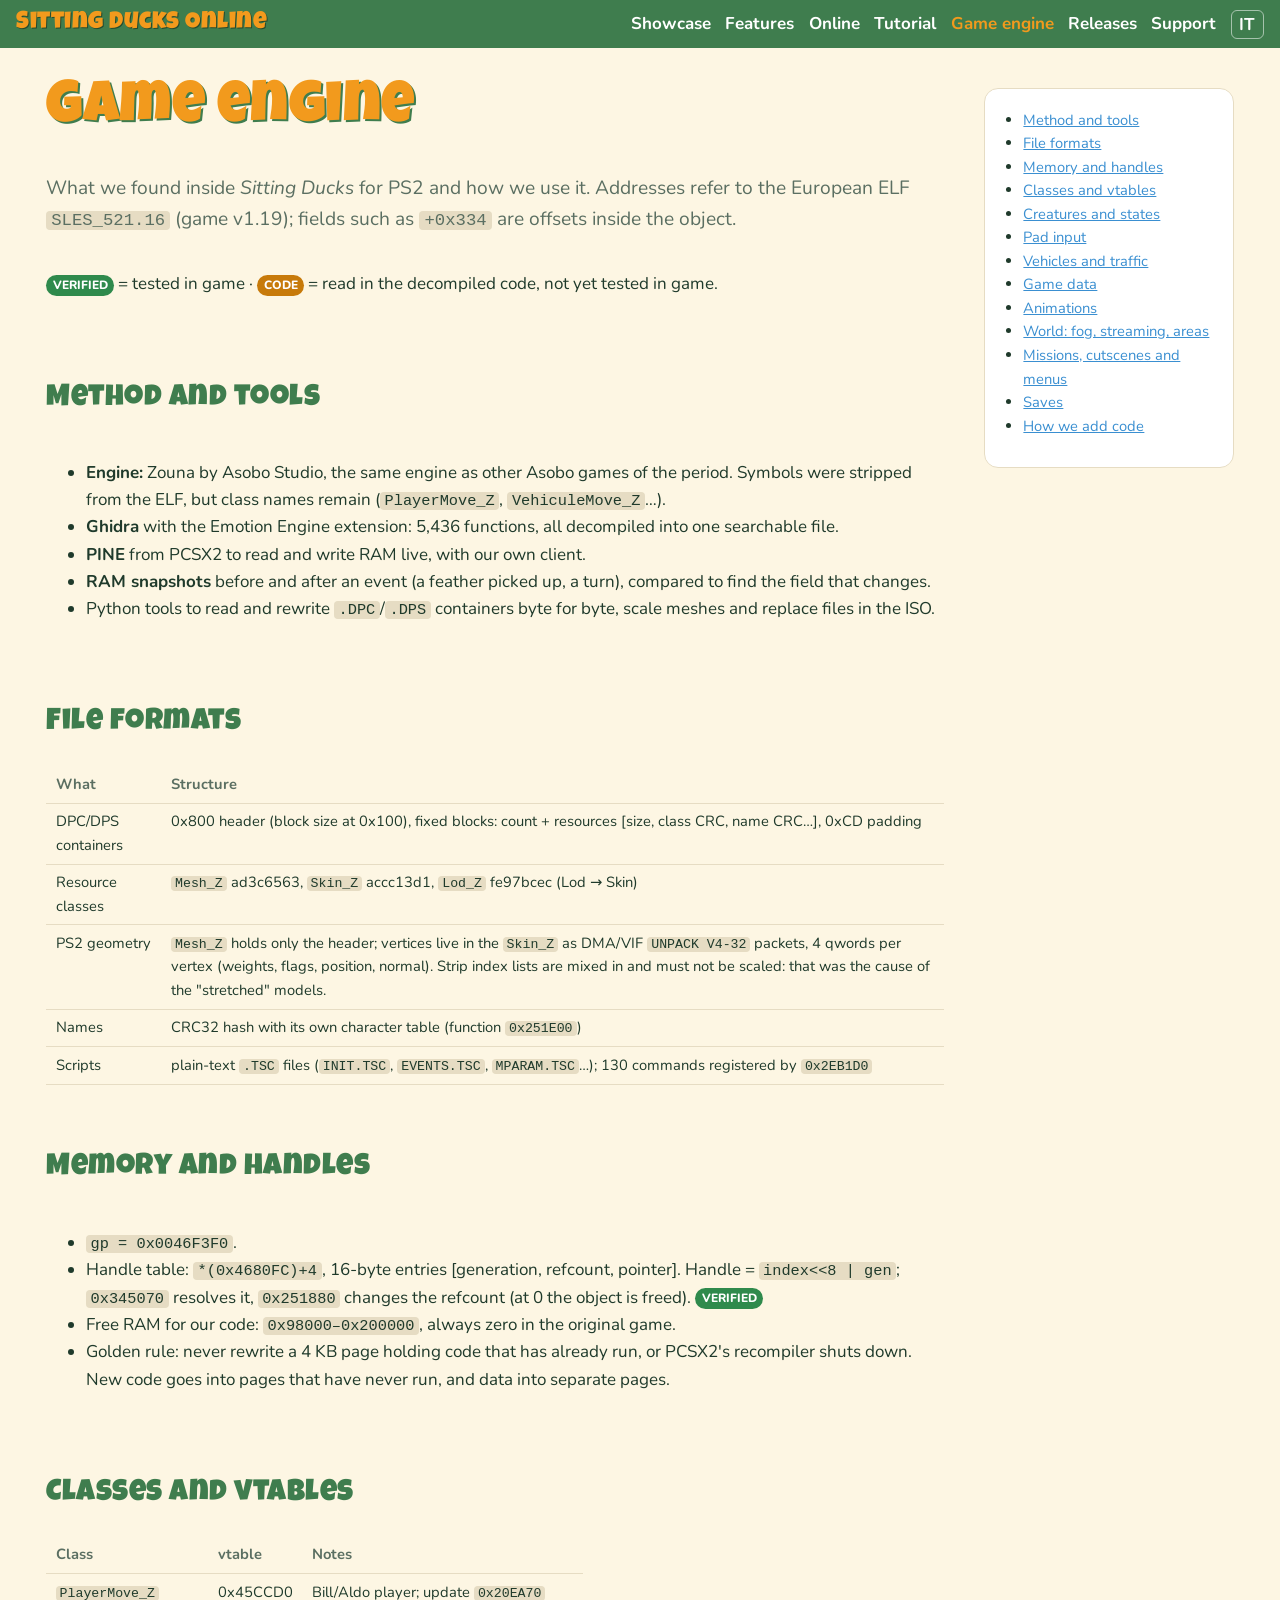
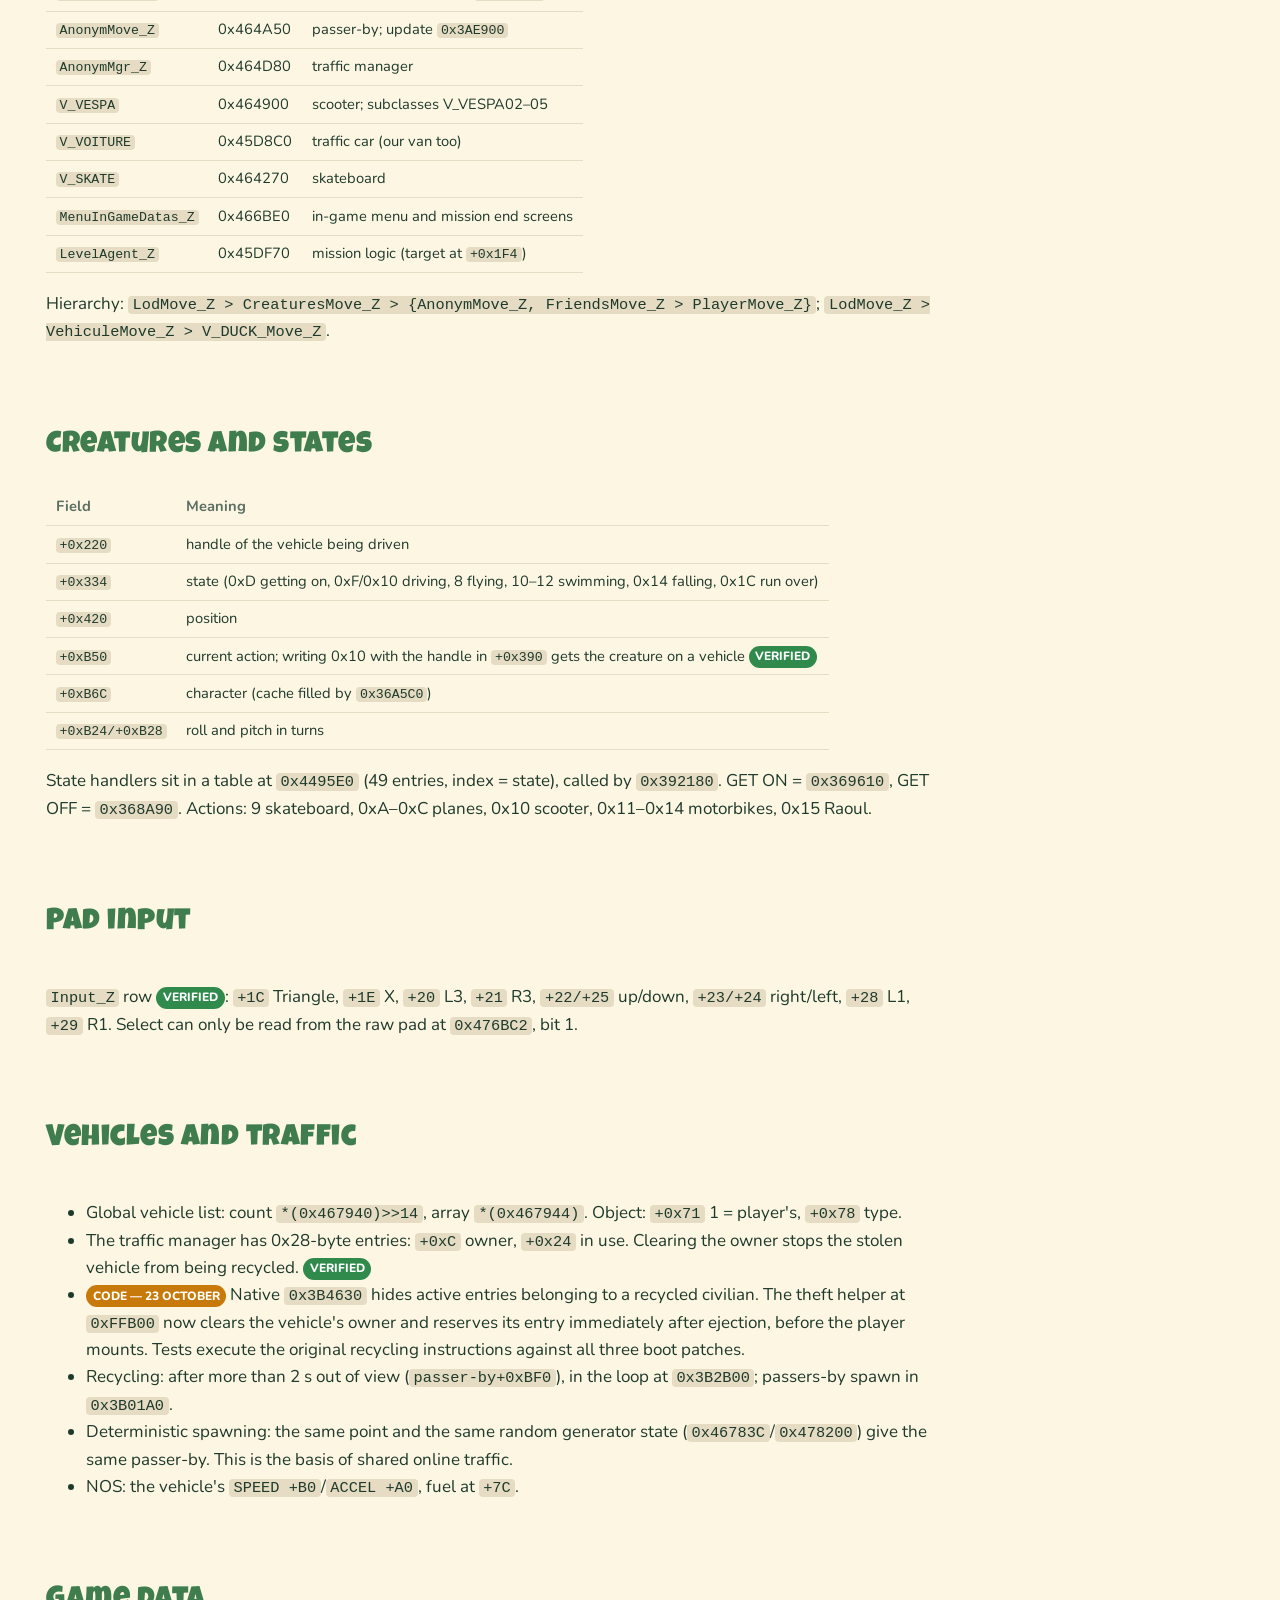
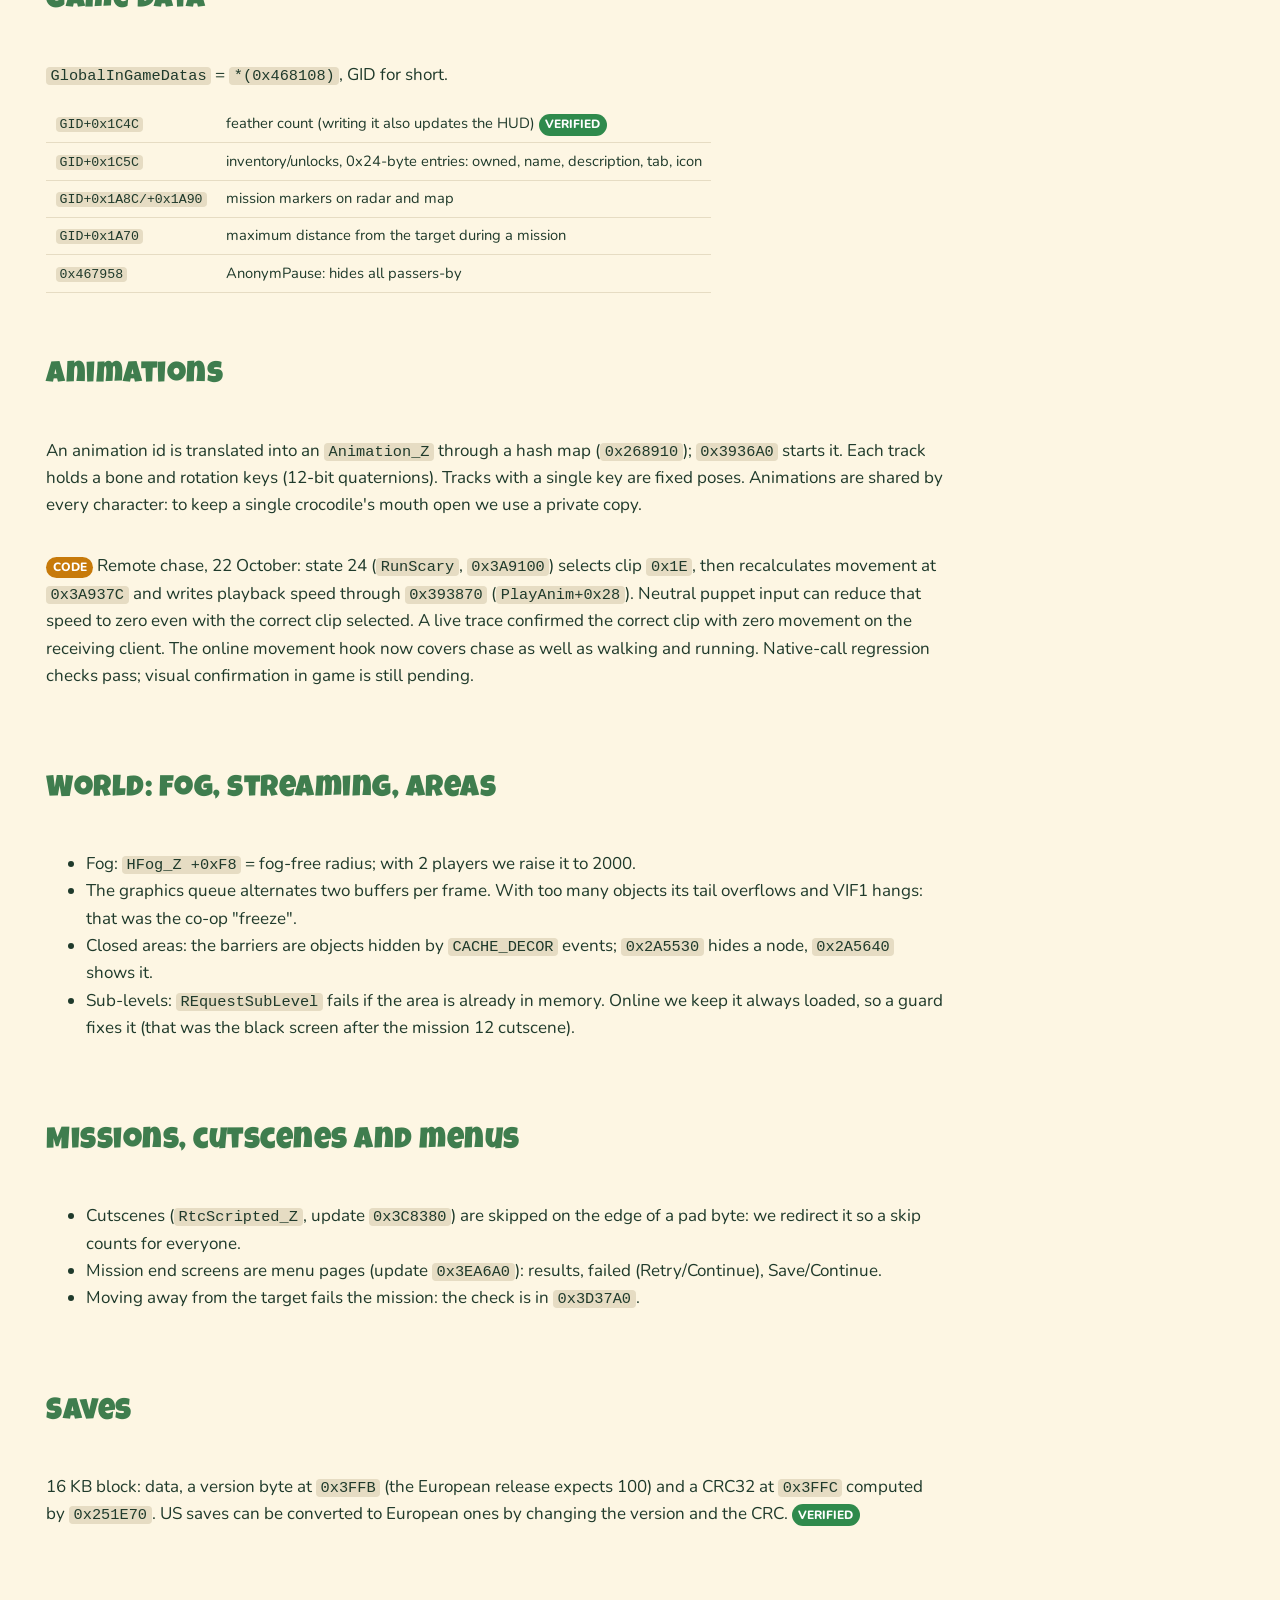
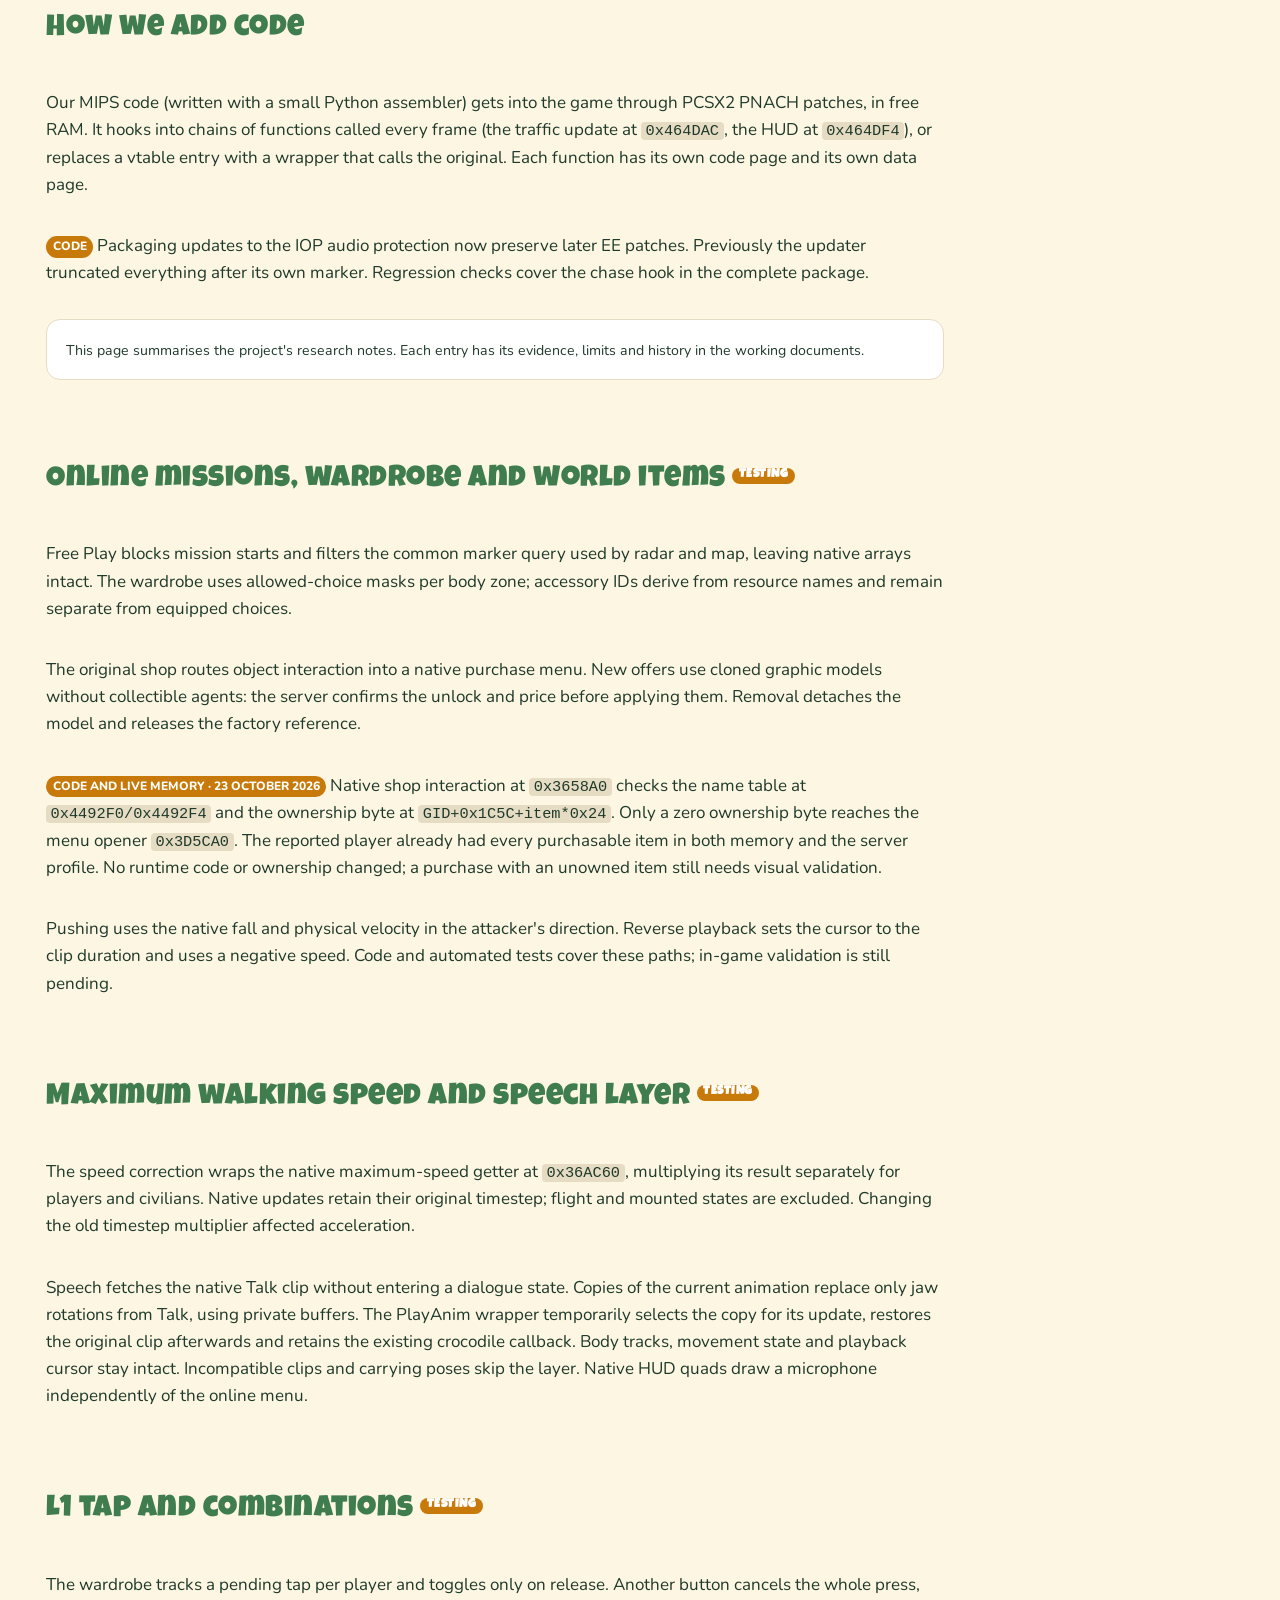
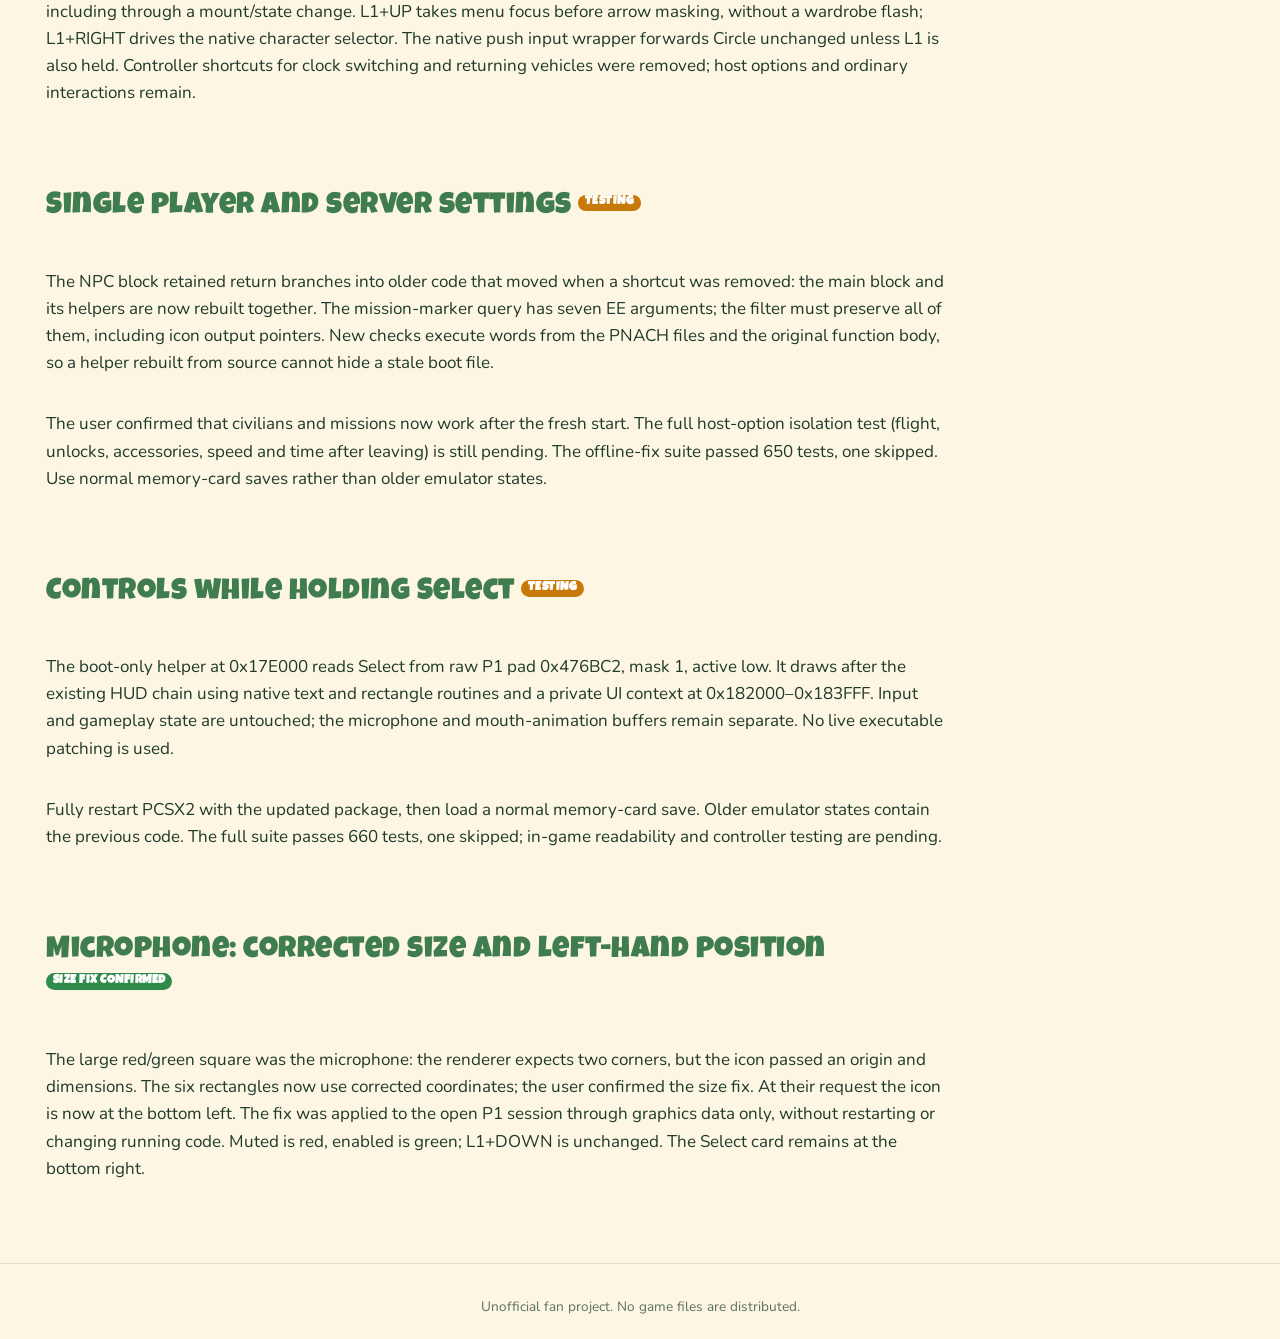
==== engine.html @ b75a29c3 "docs: explain original shop ownership gate" ====
<!doctype html>
<html lang="en">
<head>
<meta charset="utf-8">
<meta name="viewport" content="width=device-width, initial-scale=1">
<title>Game engine — Sitting Ducks Online</title>
<link rel="alternate" hreflang="it" href="it/engine.html">
<link rel="preconnect" href="https://fonts.googleapis.com">
<link href="https://fonts.googleapis.com/css2?family=Luckiest+Guy&family=Nunito:wght@400;700;800&display=swap" rel="stylesheet">
<link rel="stylesheet" href="style.css">
</head>
<body>
<header>
  <a class="logo" href="index.html">Sitting Ducks Online</a>
  <nav>
    <a href="index.html">Showcase</a>
    <a href="features.html">Features</a>
    <a href="online.html">Online</a>
    <a href="tutorial.html">Tutorial</a>
    <a href="engine.html" aria-current="page">Game engine</a>
    <a href="releases.html">Releases</a>
    <a href="index.html#support">Support</a>
    <a class="lang" href="it/engine.html" lang="it" hreflang="it">IT</a>
  </nav>
</header>
<main>
  <h1>Game engine</h1>
  <p class="lead">What we found inside <em>Sitting Ducks</em> for PS2 and how we use it. Addresses refer to the European ELF
    <code>SLES_521.16</code> (game v1.19); fields such as <code>+0x334</code> are offsets inside the object.</p>
  <p><span class="tag ok">verified</span> = tested in game · <span class="tag wip">code</span> = read in the decompiled code, not yet tested in game.</p>

  <nav class="card toc" aria-label="Contents">
    <ul>
      <li><a href="#method">Method and tools</a></li>
      <li><a href="#files">File formats</a></li>
      <li><a href="#memory">Memory and handles</a></li>
      <li><a href="#classes">Classes and vtables</a></li>
      <li><a href="#creatures">Creatures and states</a></li>
      <li><a href="#input">Pad input</a></li>
      <li><a href="#vehicles">Vehicles and traffic</a></li>
      <li><a href="#data">Game data</a></li>
      <li><a href="#animations">Animations</a></li>
      <li><a href="#world">World: fog, streaming, areas</a></li>
      <li><a href="#missions">Missions, cutscenes and menus</a></li>
      <li><a href="#saves">Saves</a></li>
      <li><a href="#hooks">How we add code</a></li>
    </ul>
  </nav>

  <h2 id="method">Method and tools</h2>
  <ul>
    <li><strong>Engine:</strong> Zouna by Asobo Studio, the same engine as other Asobo games of the period. Symbols were stripped from the ELF,
      but class names remain (<code>PlayerMove_Z</code>, <code>VehiculeMove_Z</code>…).</li>
    <li><strong>Ghidra</strong> with the Emotion Engine extension: 5,436 functions, all decompiled into one searchable file.</li>
    <li><strong>PINE</strong> from PCSX2 to read and write RAM live, with our own client.</li>
    <li><strong>RAM snapshots</strong> before and after an event (a feather picked up, a turn), compared to find the field that changes.</li>
    <li>Python tools to read and rewrite <code>.DPC</code>/<code>.DPS</code> containers byte for byte, scale meshes and replace files in the ISO.</li>
  </ul>

  <h2 id="files">File formats</h2>
  <table>
    <tr><th>What</th><th>Structure</th></tr>
    <tr><td>DPC/DPS containers</td><td>0x800 header (block size at 0x100), fixed blocks: count + resources [size, class CRC, name CRC…], 0xCD padding</td></tr>
    <tr><td>Resource classes</td><td><code>Mesh_Z</code> ad3c6563, <code>Skin_Z</code> accc13d1, <code>Lod_Z</code> fe97bcec (Lod → Skin)</td></tr>
    <tr><td>PS2 geometry</td><td><code>Mesh_Z</code> holds only the header; vertices live in the <code>Skin_Z</code> as DMA/VIF <code>UNPACK V4-32</code> packets, 4 qwords per vertex (weights, flags, position, normal).
      Strip index lists are mixed in and must not be scaled: that was the cause of the "stretched" models.</td></tr>
    <tr><td>Names</td><td>CRC32 hash with its own character table (function <code>0x251E00</code>)</td></tr>
    <tr><td>Scripts</td><td>plain-text <code>.TSC</code> files (<code>INIT.TSC</code>, <code>EVENTS.TSC</code>, <code>MPARAM.TSC</code>…); 130 commands registered by <code>0x2EB1D0</code></td></tr>
  </table>

  <h2 id="memory">Memory and handles</h2>
  <ul>
    <li><code>gp = 0x0046F3F0</code>.</li>
    <li>Handle table: <code>*(0x4680FC)+4</code>, 16-byte entries [generation, refcount, pointer]. Handle = <code>index&lt;&lt;8 | gen</code>;
      <code>0x345070</code> resolves it, <code>0x251880</code> changes the refcount (at 0 the object is freed). <span class="tag ok">verified</span></li>
    <li>Free RAM for our code: <code>0x98000–0x200000</code>, always zero in the original game.</li>
    <li>Golden rule: never rewrite a 4 KB page holding code that has already run, or PCSX2's recompiler shuts down. New code goes into pages that have never run, and data into separate pages.</li>
  </ul>

  <h2 id="classes">Classes and vtables</h2>
  <table>
    <tr><th>Class</th><th>vtable</th><th>Notes</th></tr>
    <tr><td><code>PlayerMove_Z</code></td><td>0x45CCD0</td><td>Bill/Aldo player; update <code>0x20EA70</code></td></tr>
    <tr><td><code>AnonymMove_Z</code></td><td>0x464A50</td><td>passer-by; update <code>0x3AE900</code></td></tr>
    <tr><td><code>AnonymMgr_Z</code></td><td>0x464D80</td><td>traffic manager</td></tr>
    <tr><td><code>V_VESPA</code></td><td>0x464900</td><td>scooter; subclasses V_VESPA02–05</td></tr>
    <tr><td><code>V_VOITURE</code></td><td>0x45D8C0</td><td>traffic car (our van too)</td></tr>
    <tr><td><code>V_SKATE</code></td><td>0x464270</td><td>skateboard</td></tr>
    <tr><td><code>MenuInGameDatas_Z</code></td><td>0x466BE0</td><td>in-game menu and mission end screens</td></tr>
    <tr><td><code>LevelAgent_Z</code></td><td>0x45DF70</td><td>mission logic (target at <code>+0x1F4</code>)</td></tr>
  </table>
  <p>Hierarchy: <code>LodMove_Z &gt; CreaturesMove_Z &gt; {AnonymMove_Z, FriendsMove_Z &gt; PlayerMove_Z}</code>; <code>LodMove_Z &gt; VehiculeMove_Z &gt; V_DUCK_Move_Z</code>.</p>

  <h2 id="creatures">Creatures and states</h2>
  <table>
    <tr><th>Field</th><th>Meaning</th></tr>
    <tr><td><code>+0x220</code></td><td>handle of the vehicle being driven</td></tr>
    <tr><td><code>+0x334</code></td><td>state (0xD getting on, 0xF/0x10 driving, 8 flying, 10–12 swimming, 0x14 falling, 0x1C run over)</td></tr>
    <tr><td><code>+0x420</code></td><td>position</td></tr>
    <tr><td><code>+0xB50</code></td><td>current action; writing 0x10 with the handle in <code>+0x390</code> gets the creature on a vehicle <span class="tag ok">verified</span></td></tr>
    <tr><td><code>+0xB6C</code></td><td>character (cache filled by <code>0x36A5C0</code>)</td></tr>
    <tr><td><code>+0xB24/+0xB28</code></td><td>roll and pitch in turns</td></tr>
  </table>
  <p>State handlers sit in a table at <code>0x4495E0</code> (49 entries, index = state), called by <code>0x392180</code>.
    GET ON = <code>0x369610</code>, GET OFF = <code>0x368A90</code>. Actions: 9 skateboard, 0xA–0xC planes, 0x10 scooter, 0x11–0x14 motorbikes, 0x15 Raoul.</p>

  <h2 id="input">Pad input</h2>
  <p><code>Input_Z</code> row <span class="tag ok">verified</span>: <code>+1C</code> Triangle, <code>+1E</code> X, <code>+20</code> L3, <code>+21</code> R3,
    <code>+22/+25</code> up/down, <code>+23/+24</code> right/left, <code>+28</code> L1, <code>+29</code> R1. Select can only be read from the raw pad at <code>0x476BC2</code>, bit 1.</p>

  <h2 id="vehicles">Vehicles and traffic</h2>
  <ul>
    <li>Global vehicle list: count <code>*(0x467940)&gt;&gt;14</code>, array <code>*(0x467944)</code>. Object: <code>+0x71</code> 1 = player's, <code>+0x78</code> type.</li>
    <li>The traffic manager has 0x28-byte entries: <code>+0xC</code> owner, <code>+0x24</code> in use. Clearing the owner stops the stolen vehicle
      from being recycled. <span class="tag ok">verified</span></li>
    <li><span class="tag wip">code — 23 October</span> Native <code>0x3B4630</code> hides active entries belonging to a recycled civilian.
      The theft helper at <code>0xFFB00</code> now clears the vehicle's owner and reserves its entry immediately after ejection,
      before the player mounts. Tests execute the original recycling instructions against all three boot patches.</li>
    <li>Recycling: after more than 2 s out of view (<code>passer-by+0xBF0</code>), in the loop at <code>0x3B2B00</code>; passers-by spawn in <code>0x3B01A0</code>.</li>
    <li>Deterministic spawning: the same point and the same random generator state (<code>0x46783C</code>/<code>0x478200</code>) give the same passer-by. This is the basis of shared online traffic.</li>
    <li>NOS: the vehicle's <code>SPEED +B0</code>/<code>ACCEL +A0</code>, fuel at <code>+7C</code>.</li>
  </ul>

  <h2 id="data">Game data</h2>
  <p><code>GlobalInGameDatas</code> = <code>*(0x468108)</code>, GID for short.</p>
  <table>
    <tr><td><code>GID+0x1C4C</code></td><td>feather count (writing it also updates the HUD) <span class="tag ok">verified</span></td></tr>
    <tr><td><code>GID+0x1C5C</code></td><td>inventory/unlocks, 0x24-byte entries: owned, name, description, tab, icon</td></tr>
    <tr><td><code>GID+0x1A8C/+0x1A90</code></td><td>mission markers on radar and map</td></tr>
    <tr><td><code>GID+0x1A70</code></td><td>maximum distance from the target during a mission</td></tr>
    <tr><td><code>0x467958</code></td><td>AnonymPause: hides all passers-by</td></tr>
  </table>

  <h2 id="animations">Animations</h2>
  <p>An animation id is translated into an <code>Animation_Z</code> through a hash map (<code>0x268910</code>); <code>0x3936A0</code> starts it.
    Each track holds a bone and rotation keys (12-bit quaternions). Tracks with a single key are fixed poses.
    Animations are shared by every character: to keep a single crocodile's mouth open we use a private copy.</p>

  <p><span class="tag wip">code</span> Remote chase, 22 October: state 24 (<code>RunScary</code>, <code>0x3A9100</code>)
    selects clip <code>0x1E</code>, then recalculates movement at <code>0x3A937C</code> and writes playback speed through
    <code>0x393870</code> (<code>PlayAnim+0x28</code>). Neutral puppet input can reduce that speed to zero even with the correct clip selected.
    A live trace confirmed the correct clip with zero movement on the receiving client. The online movement hook now covers
    chase as well as walking and running. Native-call regression checks pass;
    visual confirmation in game is still pending.</p>

  <h2 id="world">World: fog, streaming, areas</h2>
  <ul>
    <li>Fog: <code>HFog_Z +0xF8</code> = fog-free radius; with 2 players we raise it to 2000.</li>
    <li>The graphics queue alternates two buffers per frame. With too many objects its tail overflows and VIF1 hangs: that was the co-op "freeze".</li>
    <li>Closed areas: the barriers are objects hidden by <code>CACHE_DECOR</code> events; <code>0x2A5530</code> hides a node, <code>0x2A5640</code> shows it.</li>
    <li>Sub-levels: <code>REquestSubLevel</code> fails if the area is already in memory. Online we keep it always loaded, so a guard fixes it (that was the black screen after the mission 12 cutscene).</li>
  </ul>

  <h2 id="missions">Missions, cutscenes and menus</h2>
  <ul>
    <li>Cutscenes (<code>RtcScripted_Z</code>, update <code>0x3C8380</code>) are skipped on the edge of a pad byte: we redirect it so a skip counts for everyone.</li>
    <li>Mission end screens are menu pages (update <code>0x3EA6A0</code>): results, failed (Retry/Continue), Save/Continue.</li>
    <li>Moving away from the target fails the mission: the check is in <code>0x3D37A0</code>.</li>
  </ul>

  <h2 id="saves">Saves</h2>
  <p>16 KB block: data, a version byte at <code>0x3FFB</code> (the European release expects 100) and a CRC32 at <code>0x3FFC</code> computed by <code>0x251E70</code>.
    US saves can be converted to European ones by changing the version and the CRC. <span class="tag ok">verified</span></p>

  <h2 id="hooks">How we add code</h2>
  <p>Our MIPS code (written with a small Python assembler) gets into the game through PCSX2 PNACH patches, in free RAM.
    It hooks into chains of functions called every frame (the traffic update at <code>0x464DAC</code>, the HUD at <code>0x464DF4</code>),
    or replaces a vtable entry with a wrapper that calls the original. Each function has its own code page and its own data page.</p>
  <p><span class="tag wip">code</span> Packaging updates to the IOP audio protection now preserve later EE patches.
    Previously the updater truncated everything after its own marker. Regression checks cover the chase hook in the complete package.</p>

  <p class="card"><small>This page summarises the project's research notes. Each entry has its evidence, limits and history in the working documents.</small></p>

  <h2 id="online-schema14">Online missions, wardrobe and world items <span class="tag wip">testing</span></h2>
  <p>Free Play blocks mission starts and filters the common marker query used by radar and map, leaving
    native arrays intact. The wardrobe uses allowed-choice masks per body zone; accessory IDs derive
    from resource names and remain separate from equipped choices.</p>
  <p>The original shop routes object interaction into a native purchase menu. New offers use cloned
    graphic models without collectible agents: the server confirms the unlock and price before applying
    them. Removal detaches the model and releases the factory reference.</p>
  <p><span class="tag wip">code and live memory · 23 October 2026</span> Native shop interaction at <code>0x3658A0</code> checks the name table at <code>0x4492F0/0x4492F4</code> and the ownership byte at <code>GID+0x1C5C+item*0x24</code>. Only a zero ownership byte reaches the menu opener <code>0x3D5CA0</code>. The reported player already had every purchasable item in both memory and the server profile. No runtime code or ownership changed; a purchase with an unowned item still needs visual validation.</p>
  <p>Pushing uses the native fall and physical velocity in the attacker's direction. Reverse playback sets
    the cursor to the clip duration and uses a negative speed. Code and automated tests cover these
    paths; in-game validation is still pending.</p>

  <h2 id="voice-speed">Maximum walking speed and speech layer <span class="tag wip">testing</span></h2>
  <p>The speed correction wraps the native maximum-speed getter at <code>0x36AC60</code>, multiplying
    its result separately for players and civilians. Native updates retain their original timestep;
    flight and mounted states are excluded. Changing the old timestep multiplier affected acceleration.</p>
  <p>Speech fetches the native Talk clip without entering a dialogue state. Copies of the current
    animation replace only jaw rotations from Talk, using private buffers. The PlayAnim wrapper temporarily
    selects the copy for its update, restores the original clip afterwards and retains the existing crocodile
    callback. Body tracks, movement state and playback cursor stay intact. Incompatible clips and carrying
    poses skip the layer. Native HUD quads draw a microphone independently of the online menu.</p>
  <h2 id="l1-controls">L1 tap and combinations <span class="tag wip">testing</span></h2><p>The wardrobe tracks a pending tap per player and toggles only on release. Another button cancels the whole press, including through a mount/state change. L1+UP takes menu focus before arrow masking, without a wardrobe flash; L1+RIGHT drives the native character selector. The native push input wrapper forwards Circle unchanged unless L1 is also held. Controller shortcuts for clock switching and returning vehicles were removed; host options and ordinary interactions remain.</p>
  <h2 id="offline-isolation">Single player and server settings <span class="tag wip">testing</span></h2>
  <p>The NPC block retained return branches into older code that moved when a shortcut was removed: the main block and its helpers are now rebuilt together. The mission-marker query has seven EE arguments; the filter must preserve all of them, including icon output pointers. New checks execute words from the PNACH files and the original function body, so a helper rebuilt from source cannot hide a stale boot file.</p>
  <p>The user confirmed that civilians and missions now work after the fresh start. The full host-option isolation test (flight, unlocks, accessories, speed and time after leaving) is still pending. The offline-fix suite passed 650 tests, one skipped. Use normal memory-card saves rather than older emulator states.</p>
  <h2 id="select-help">Controls while holding Select <span class="tag wip">testing</span></h2>
  <p>The boot-only helper at 0x17E000 reads Select from raw P1 pad 0x476BC2, mask 1, active low. It draws after the existing HUD chain using native text and rectangle routines and a private UI context at 0x182000–0x183FFF. Input and gameplay state are untouched; the microphone and mouth-animation buffers remain separate. No live executable patching is used.</p>
  <p>Fully restart PCSX2 with the updated package, then load a normal memory-card save. Older emulator states contain the previous code. The full suite passes 660 tests, one skipped; in-game readability and controller testing are pending.</p>
  <h2 id="microphone-size-23oct">Microphone: corrected size and left-hand position <span class="tag ok">size fix confirmed</span></h2>
  <p>The large red/green square was the microphone: the renderer expects two corners, but the icon passed an origin and dimensions. The six rectangles now use corrected coordinates; the user confirmed the size fix. At their request the icon is now at the bottom left. The fix was applied to the open P1 session through graphics data only, without restarting or changing running code. Muted is red, enabled is green; L1+DOWN is unchanged. The Select card remains at the bottom right.</p>
</main>
<footer>Unofficial fan project. No game files are distributed.</footer>
</body>
</html>
---- style.css ----
/* Sitting Ducks Online — stile unico per tutte le pagine */
:root {
  --bg: #fdf6e3;
  --card: #ffffff;
  --ink: #1f3a2b;
  --muted: #5b6f62;
  --accent: #f29a1d;   /* becco */
  --swamp: #3f7d4e;    /* palude */
  --sky: #3a8fd1;
  --line: #e6dcc3;
  --ok: #2f8a4c;
  --wip: #c77a0a;
}
@media (prefers-color-scheme: dark) {
  :root {
    --bg: #14201a; --card: #1c2b23; --ink: #eef3ea; --muted: #a9b8ad;
    --line: #2d4136; --ok: #5fc27f; --wip: #f2b04a;
  }
}
* { box-sizing: border-box; }
html { scroll-behavior: smooth; }
body {
  margin: 0; background: var(--bg); color: var(--ink);
  font: 17px/1.6 "Nunito", system-ui, sans-serif;
}
h1, h2, h3, .logo {
  font-family: "Luckiest Guy", "Nunito", sans-serif;
  font-weight: 400; letter-spacing: .5px; line-height: 1.15;
}
h1 { font-size: clamp(2.2rem, 6vw, 3.6rem); color: var(--accent); margin: .2em 0; text-shadow: 2px 2px 0 var(--swamp); }
h2 { font-size: 1.9rem; color: var(--swamp); margin-top: 2.2em; }
h3 { font-size: 1.35rem; margin: 1.6em 0 .3em; }
@media (prefers-color-scheme: dark) { h2 { color: var(--accent); } }
a { color: var(--sky); }
code { background: var(--line); padding: 0 .3em; border-radius: 4px; font-size: .9em; overflow-wrap: anywhere; }

header {
  position: sticky; top: 0; z-index: 10; background: var(--swamp);
  display: flex; flex-wrap: wrap; align-items: center; gap: .3rem 1rem; padding: .6rem 16px;
}
header .logo { color: var(--accent); font-size: 1.5rem; text-decoration: none; text-shadow: 1px 1px 0 #0006; margin-right: auto; }
header nav { display: flex; flex-wrap: wrap; gap: .2rem .9rem; }
header nav a { color: #fff; text-decoration: none; font-weight: 700; }
header nav a[aria-current] { color: var(--accent); }
header nav a.lang { border: 1px solid #fff8; border-radius: 6px; padding: 0 .45em; }

main { max-width: 980px; margin: 0 auto; padding: 1rem 16px 4rem; }
.lead { font-size: 1.2rem; color: var(--muted); }
.hero img { width: 100%; border-radius: 16px; display: block; }

.card { background: var(--card); border: 1px solid var(--line); border-radius: 14px; padding: 1rem 1.2rem; margin: 1rem 0; }
.grid { display: grid; gap: 1rem; grid-template-columns: repeat(auto-fill, minmax(260px, 1fr)); }

/* contenitore media: N immagini/video per paragrafo */
.media { display: grid; gap: .6rem; grid-template-columns: repeat(auto-fill, minmax(220px, 1fr)); margin: .8rem 0; }
.media img, .media video, .media iframe { width: 100%; border-radius: 10px; border: 1px solid var(--line); display: block; }
.media iframe { aspect-ratio: 16/9; height: auto; }
.media:empty { display: none; }
.media:has(> :only-child) { grid-template-columns: minmax(0, 520px); }

.toc { columns: 2 220px; }
.toc ul { margin: .2rem 0 .8rem; padding-left: 1.2rem; }

/* pagine con indice: indice fisso a destra su schermi larghi, come nelle docs */
@media (min-width: 960px) {
  main:has(> .toc) {
    max-width: 1220px; display: grid; column-gap: 2.5rem;
    grid-template-columns: minmax(0, 1fr) 250px;
  }
  main:has(> .toc) > * { grid-column: 1; }
  main > .toc {
    grid-column: 2; grid-row: 1 / span 999; align-self: start;
    position: sticky; top: 4.5rem; max-height: calc(100vh - 6rem); overflow-y: auto;
    columns: auto; font-size: .92rem; margin-top: 1.5rem;
  }
}

.tag { display: inline-block; font-size: .75rem; font-weight: 800; text-transform: uppercase; padding: .1em .55em; border-radius: 99px; color: #fff; vertical-align: middle; }
.tag.ok { background: var(--ok); }
.tag.wip { background: var(--wip); }
.tag.plan { background: var(--sky); }

table { width: 100%; border-collapse: collapse; font-size: .92rem; display: block; overflow-x: auto; }
th, td { text-align: left; padding: .4rem .6rem; border-bottom: 1px solid var(--line); vertical-align: top; }
th { color: var(--muted); }

.btn { display: inline-block; background: var(--accent); color: #1f1300; font-weight: 800; padding: .6rem 1.1rem; border-radius: 10px; text-decoration: none; margin: .2rem .4rem .2rem 0; }
.btn.alt { background: var(--line); color: var(--ink); }

footer { text-align: center; color: var(--muted); font-size: .85rem; padding: 2rem 16px; border-top: 1px solid var(--line); }
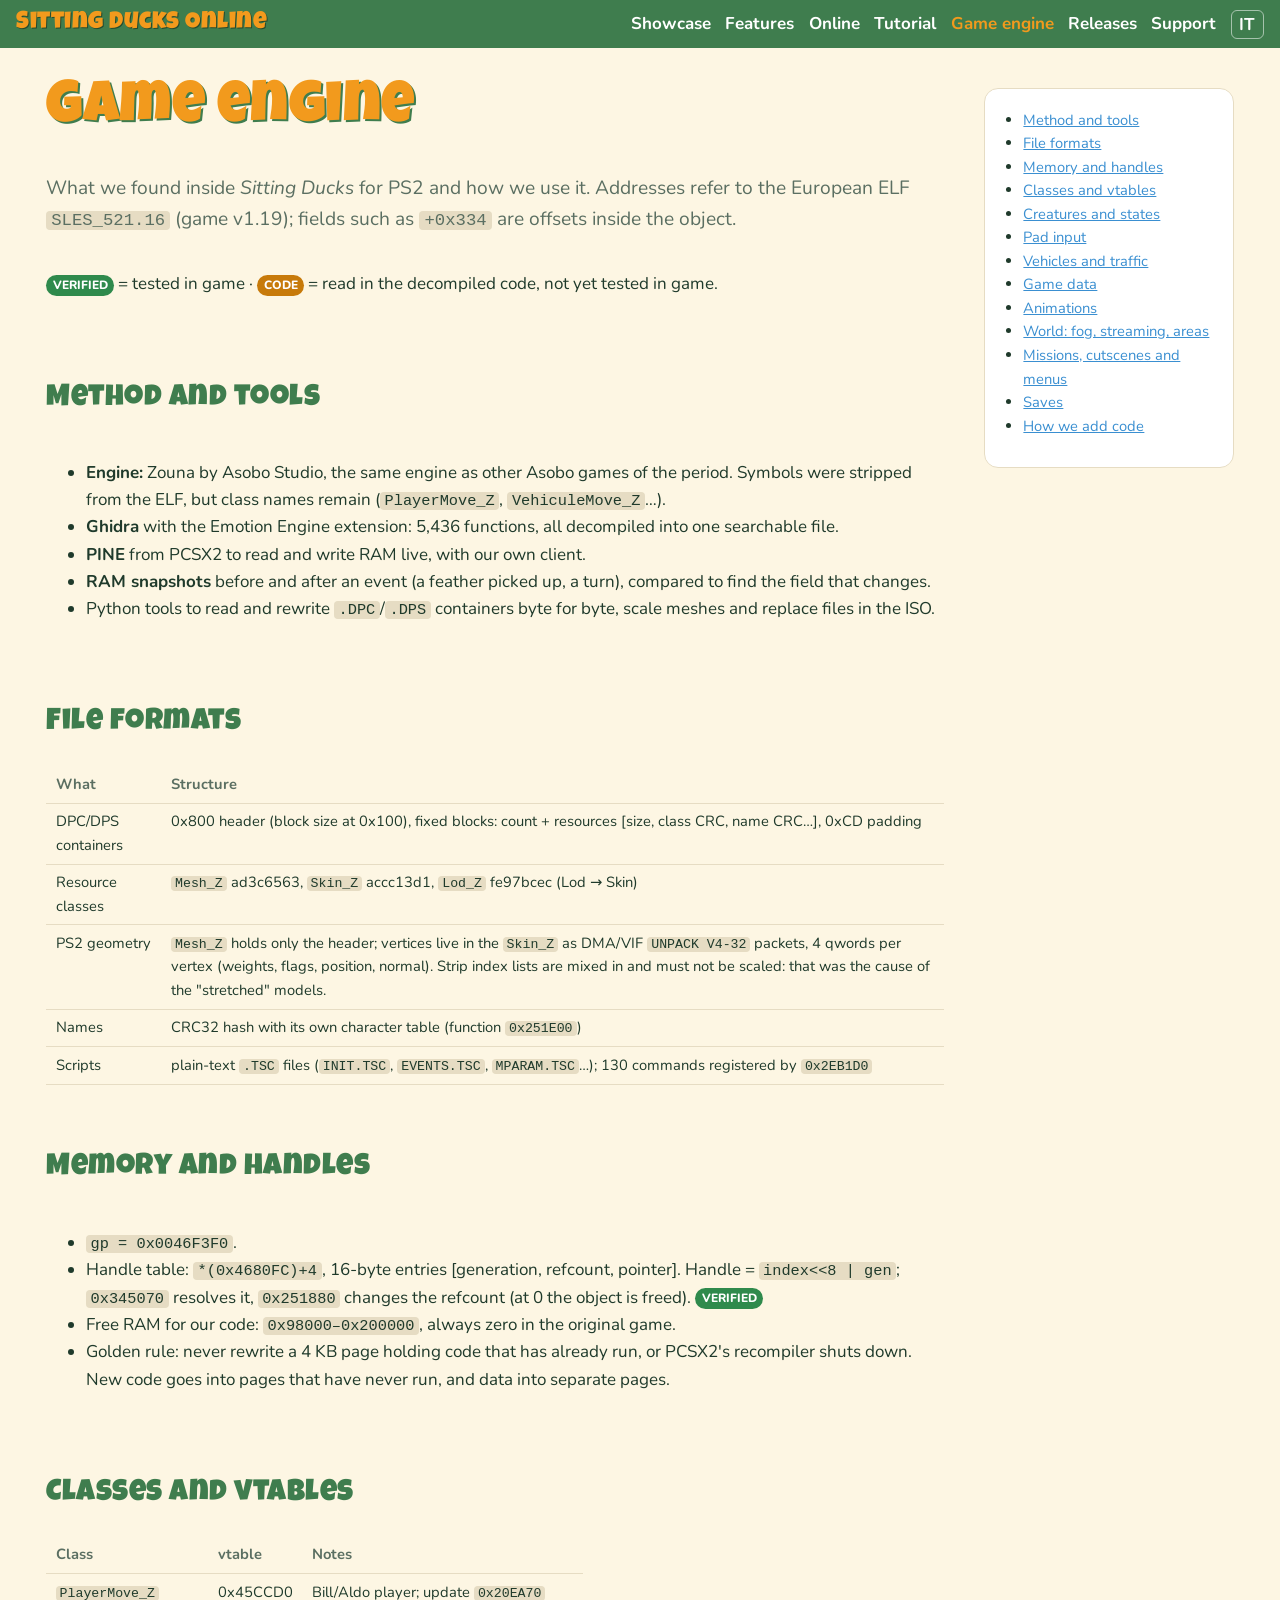
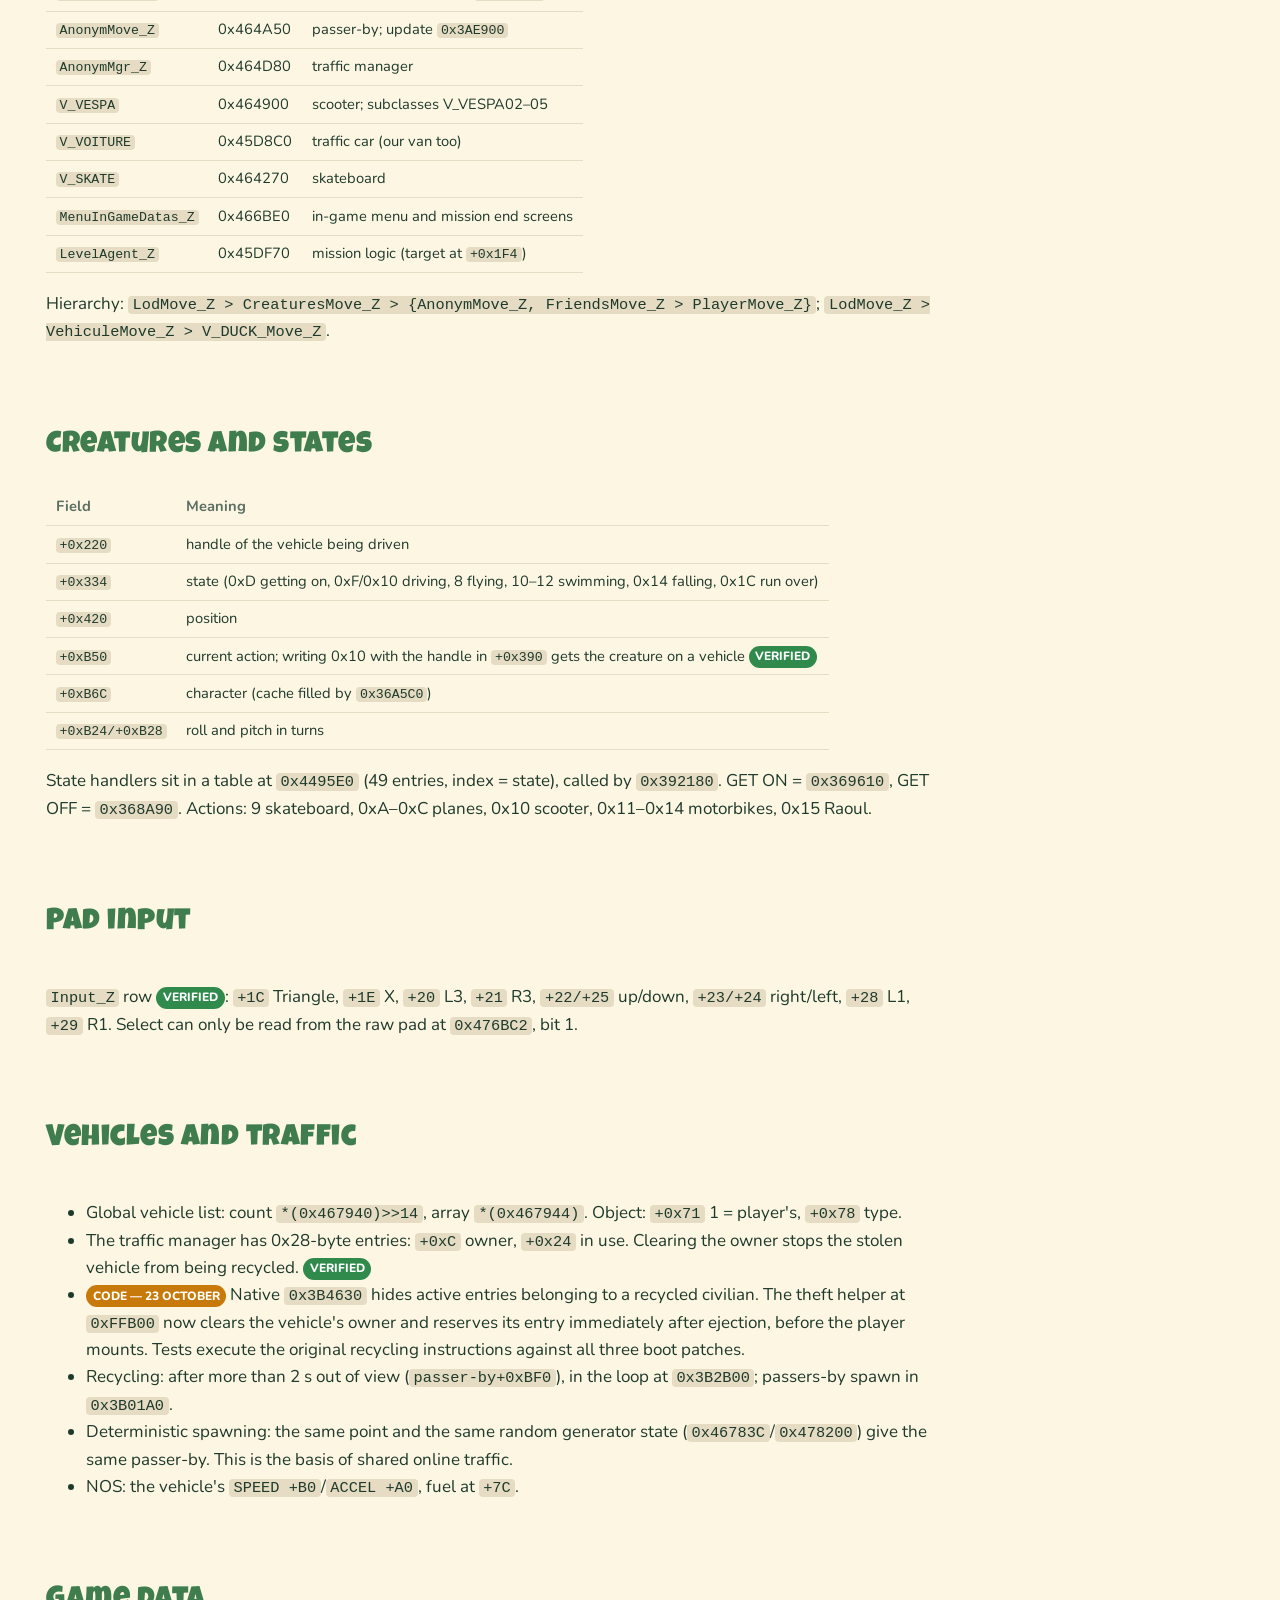
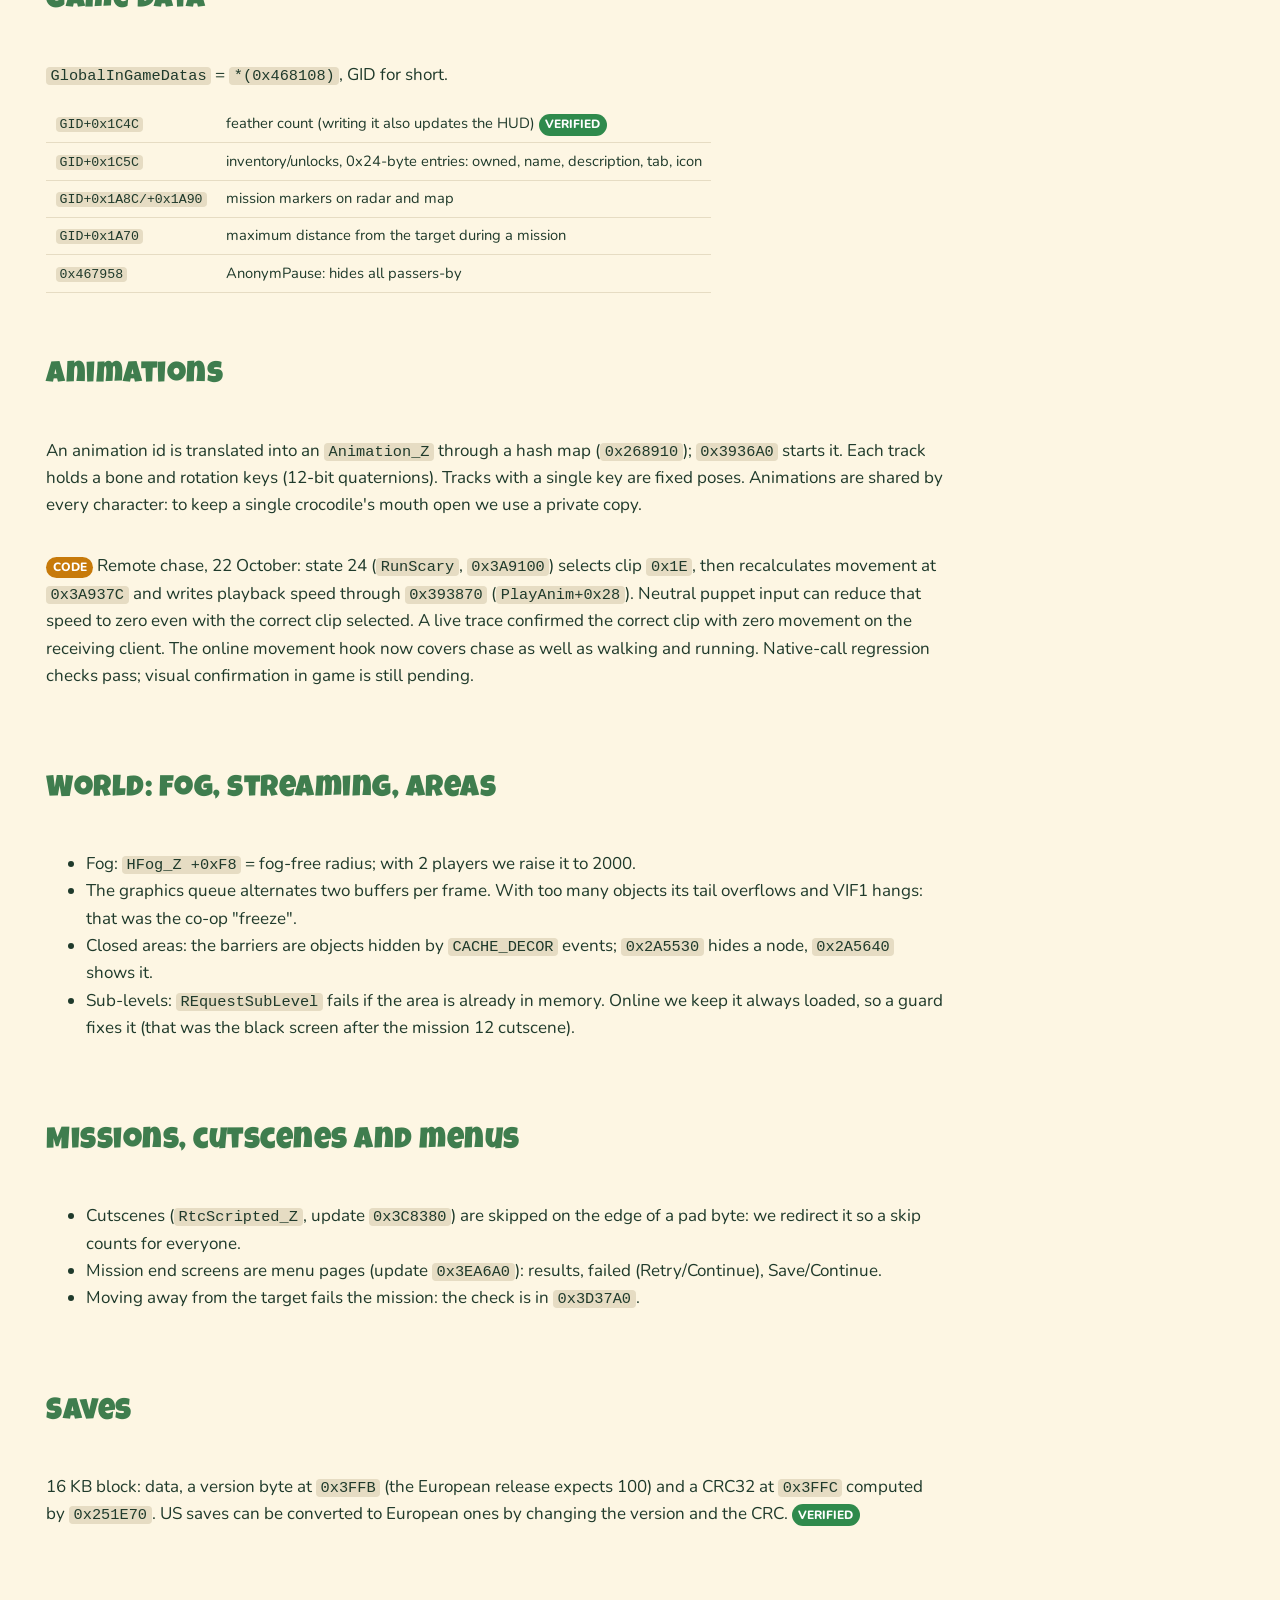
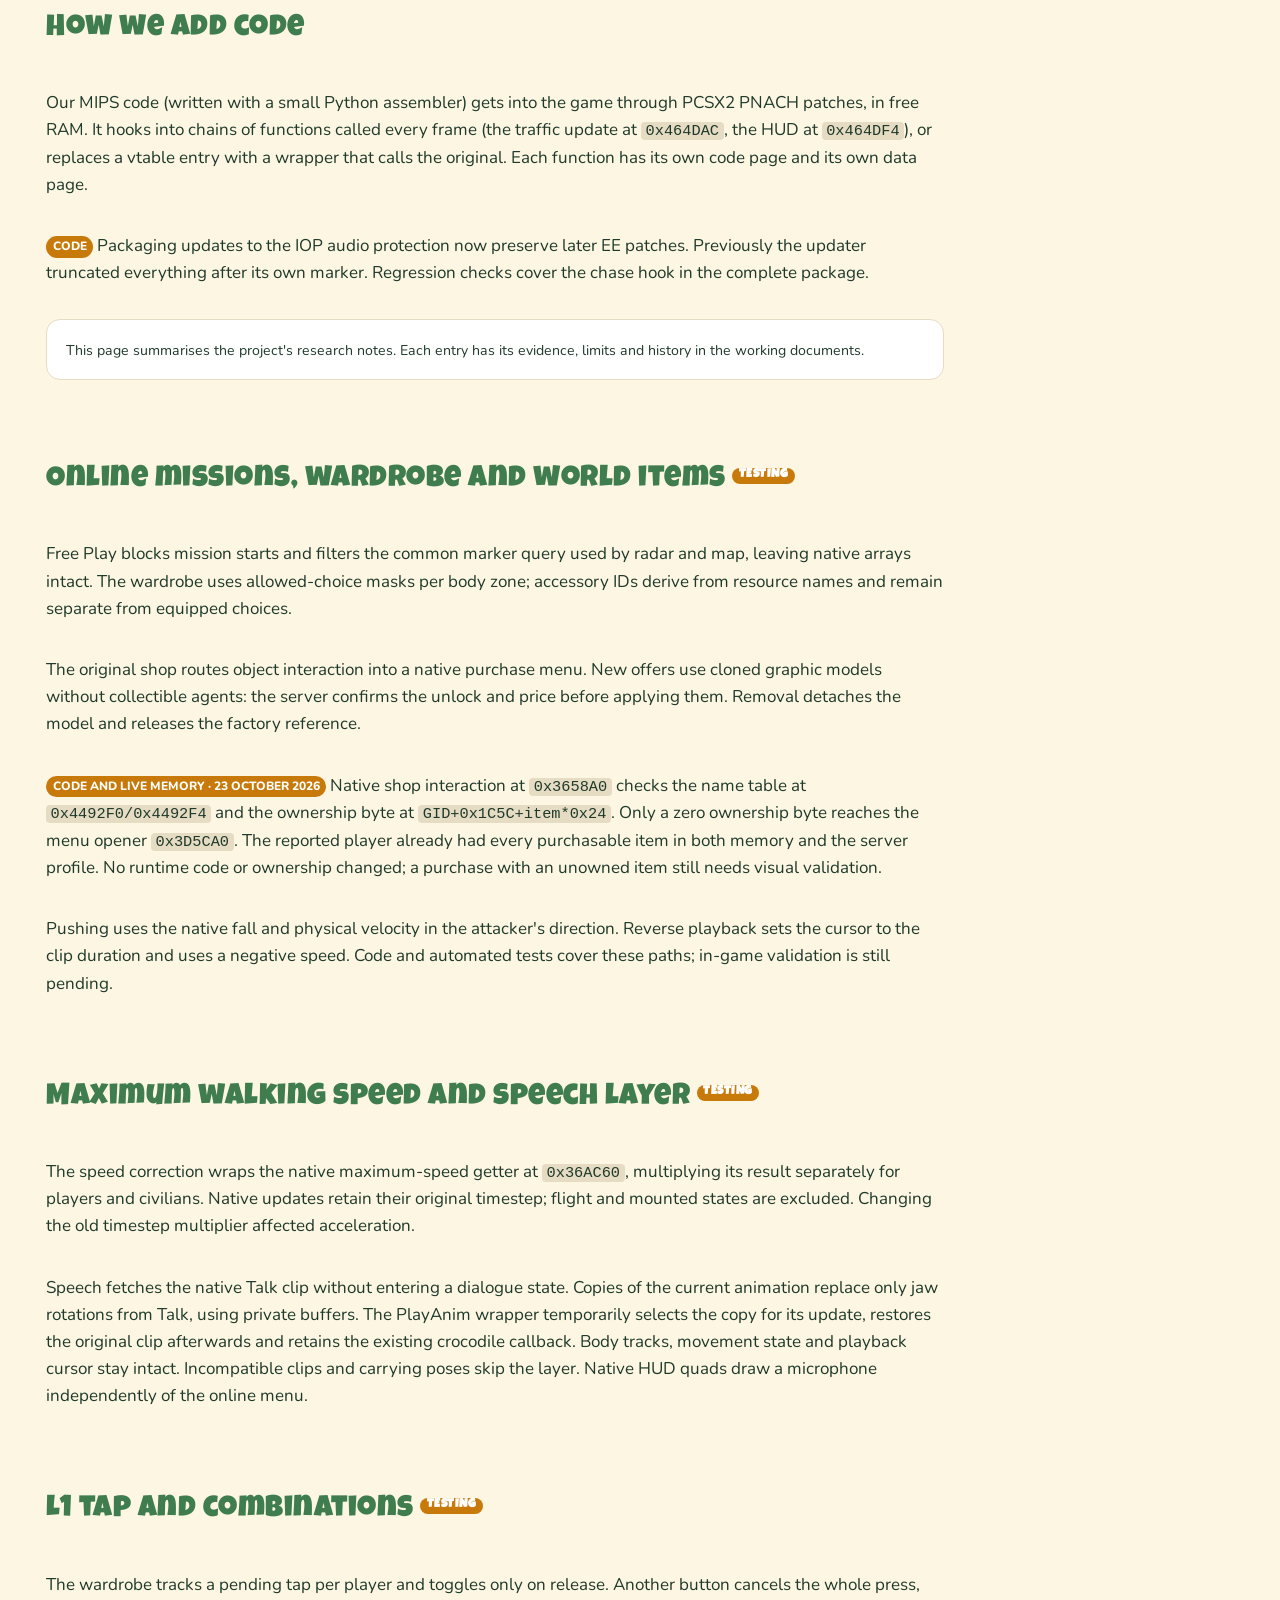
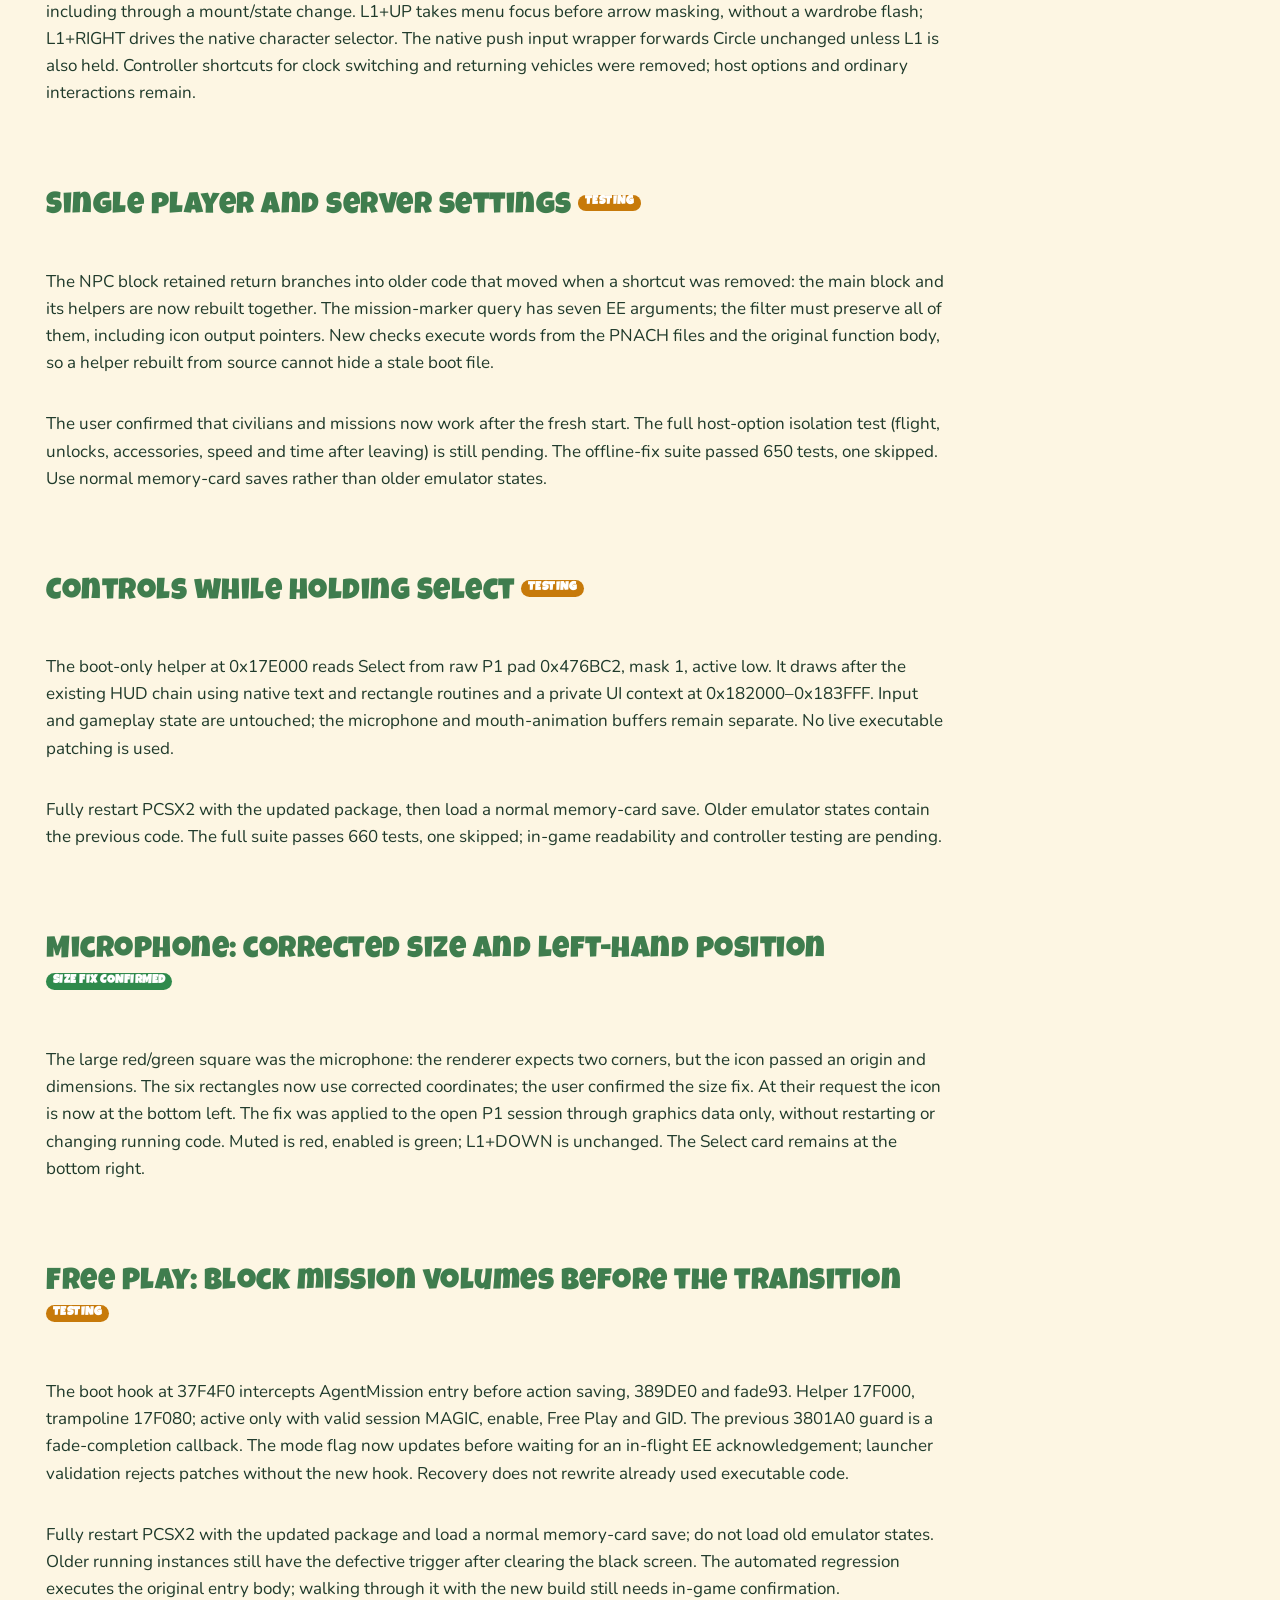
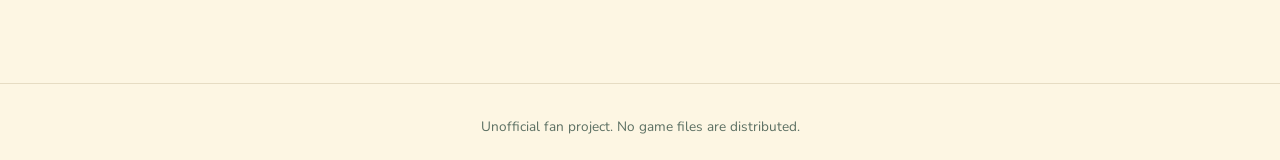
==== commit 5af5f317: "fix: document Free Play mission entry guard" ====
--- a/engine.html
+++ b/engine.html
@@ -201,6 +201,9 @@
   <p>Fully restart PCSX2 with the updated package, then load a normal memory-card save. Older emulator states contain the previous code. The full suite passes 660 tests, one skipped; in-game readability and controller testing are pending.</p>
   <h2 id="microphone-size-23oct">Microphone: corrected size and left-hand position <span class="tag ok">size fix confirmed</span></h2>
   <p>The large red/green square was the microphone: the renderer expects two corners, but the icon passed an origin and dimensions. The six rectangles now use corrected coordinates; the user confirmed the size fix. At their request the icon is now at the bottom left. The fix was applied to the open P1 session through graphics data only, without restarting or changing running code. Muted is red, enabled is green; L1+DOWN is unchanged. The Select card remains at the bottom right.</p>
+  <h2 id="freeplay-entry-23oct">Free Play: block mission volumes before the transition <span class="tag wip">testing</span></h2>
+  <p>The boot hook at 37F4F0 intercepts AgentMission entry before action saving, 389DE0 and fade93. Helper 17F000, trampoline 17F080; active only with valid session MAGIC, enable, Free Play and GID. The previous 3801A0 guard is a fade-completion callback. The mode flag now updates before waiting for an in-flight EE acknowledgement; launcher validation rejects patches without the new hook. Recovery does not rewrite already used executable code.</p>
+  <p>Fully restart PCSX2 with the updated package and load a normal memory-card save; do not load old emulator states. Older running instances still have the defective trigger after clearing the black screen. The automated regression executes the original entry body; walking through it with the new build still needs in-game confirmation.</p>
 </main>
 <footer>Unofficial fan project. No game files are distributed.</footer>
 </body>
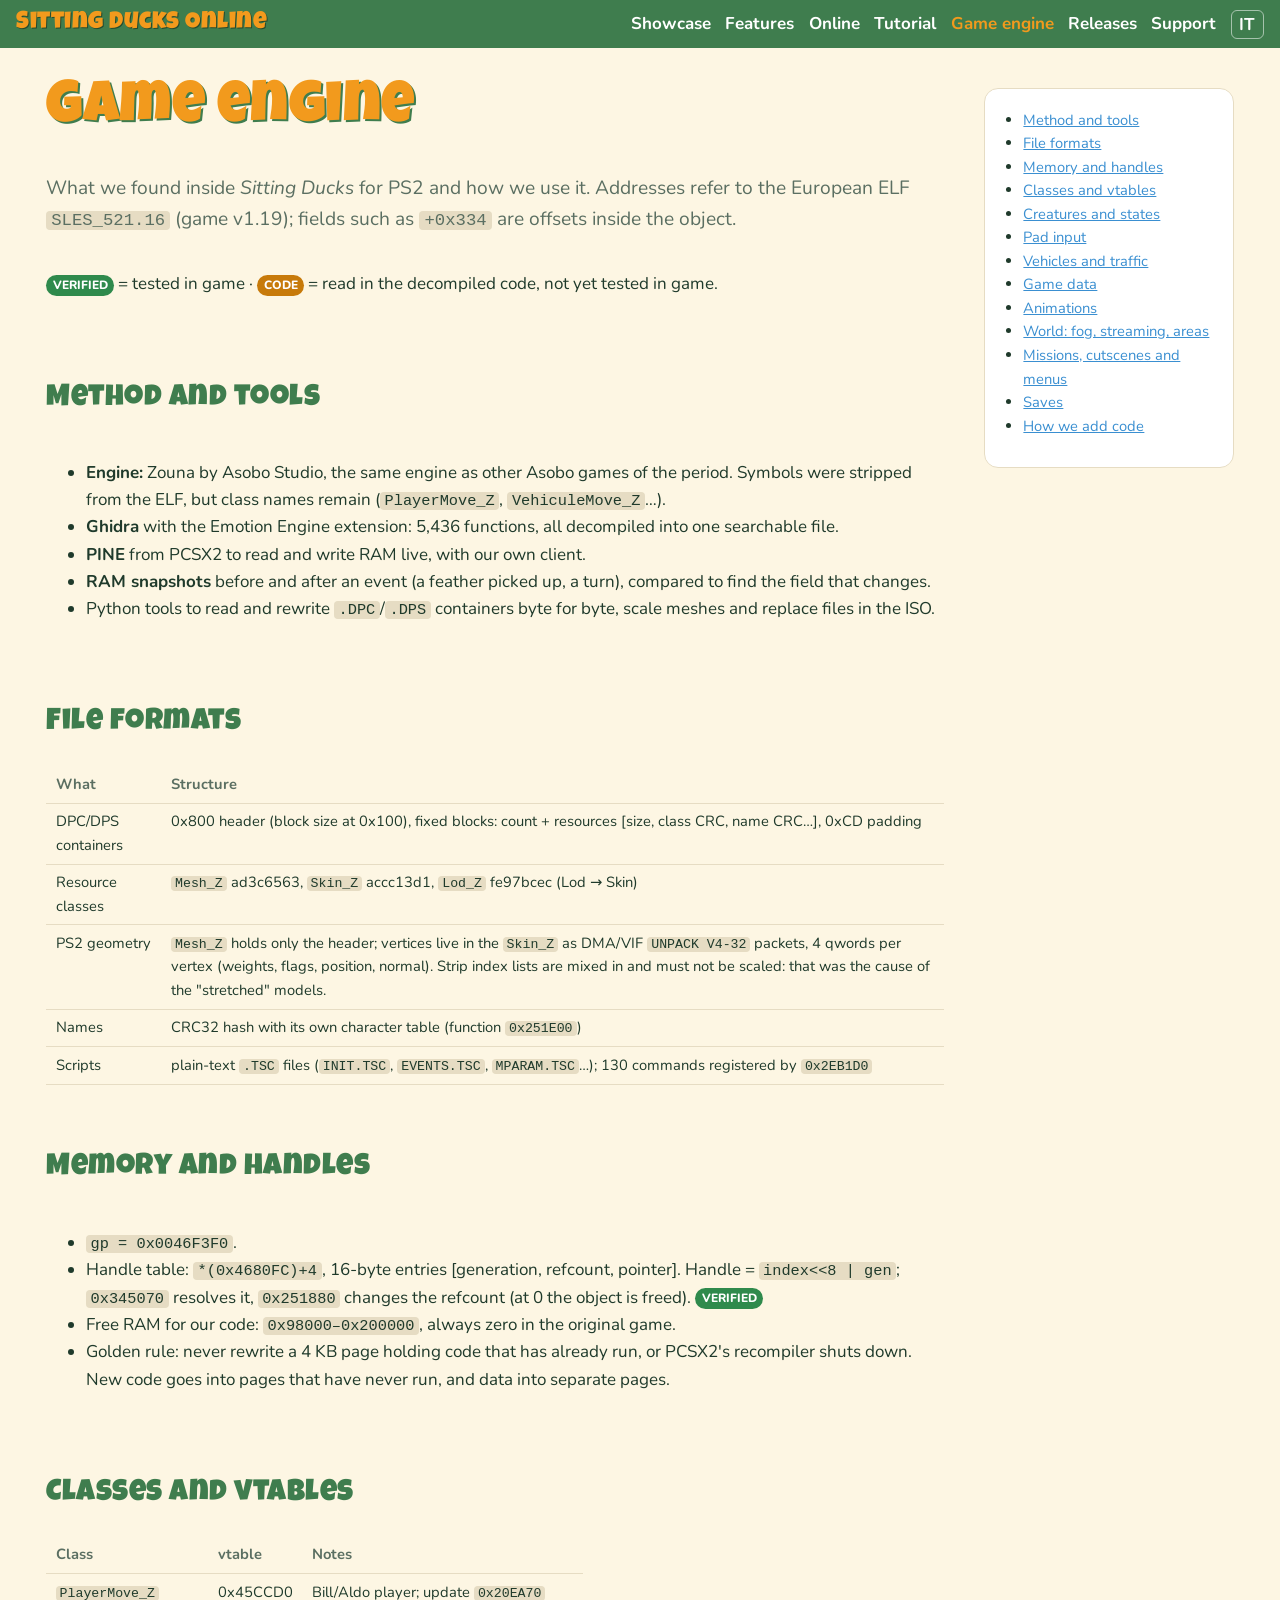
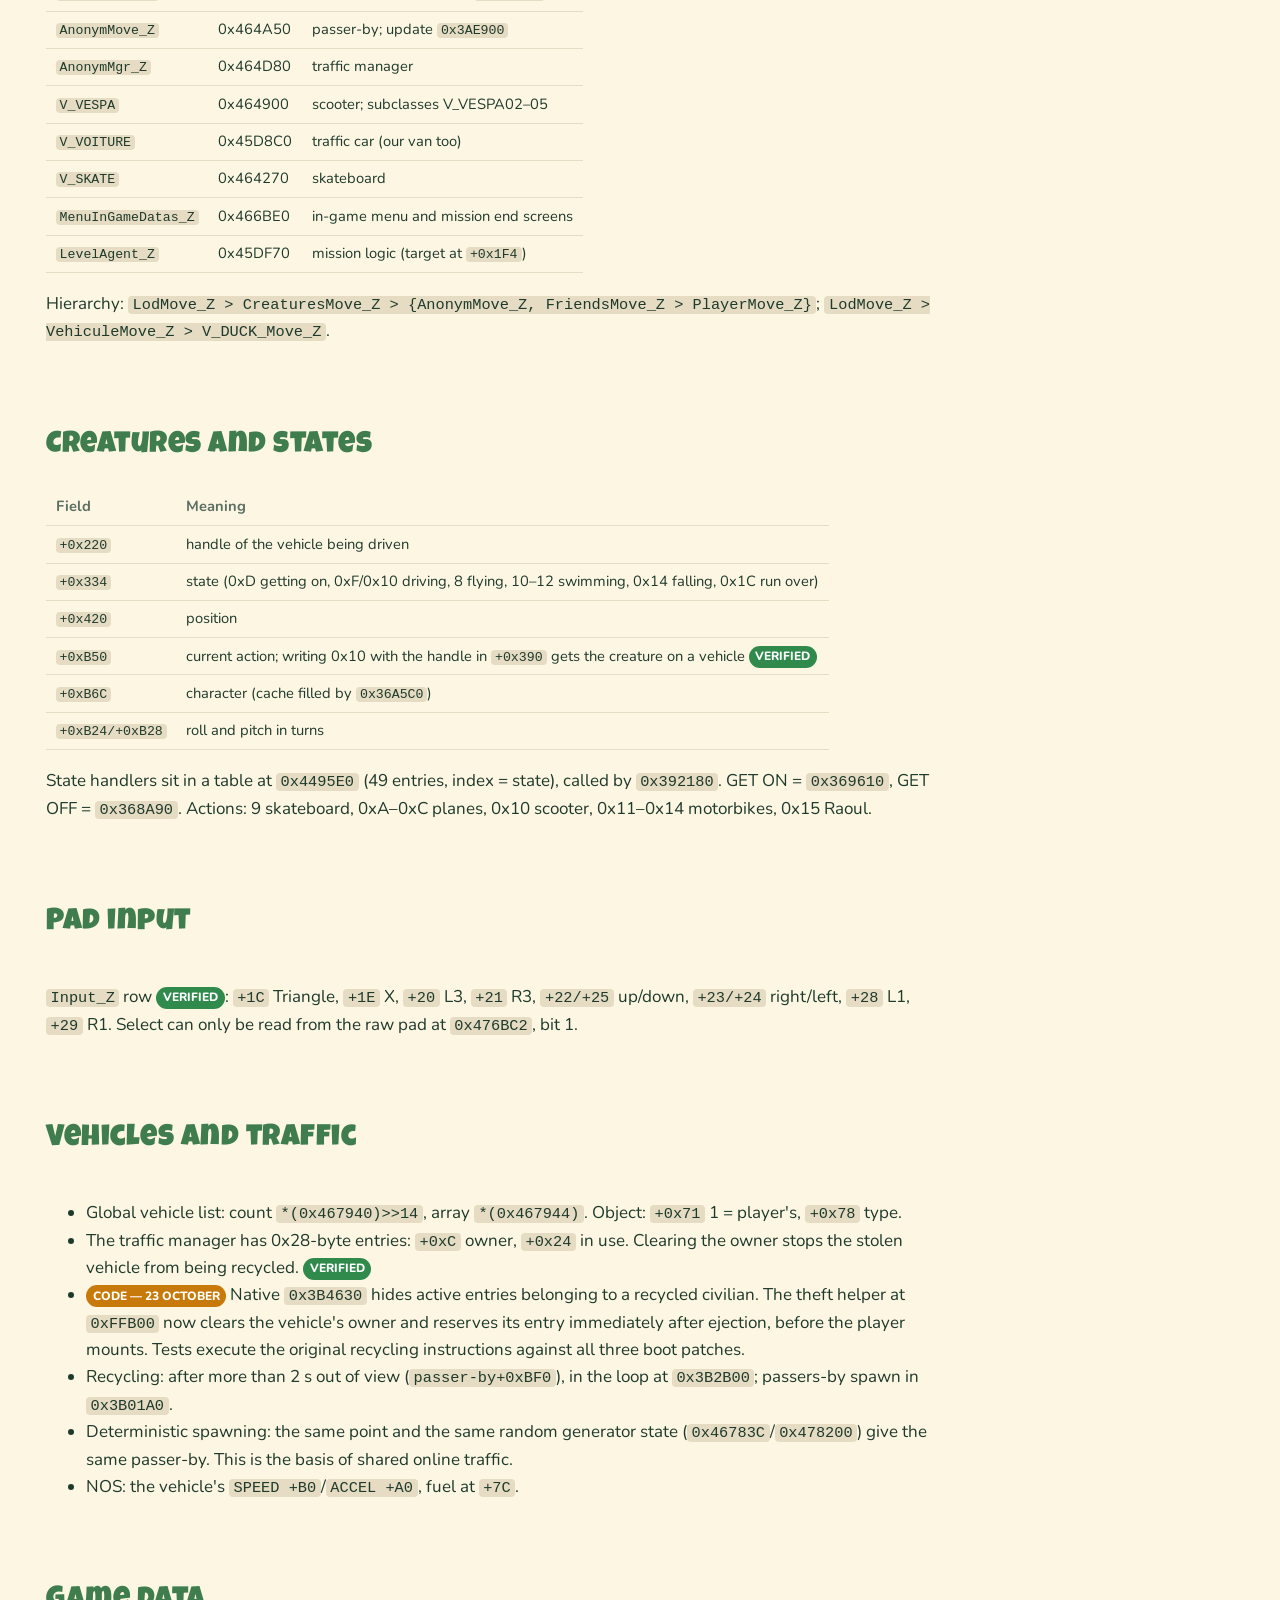
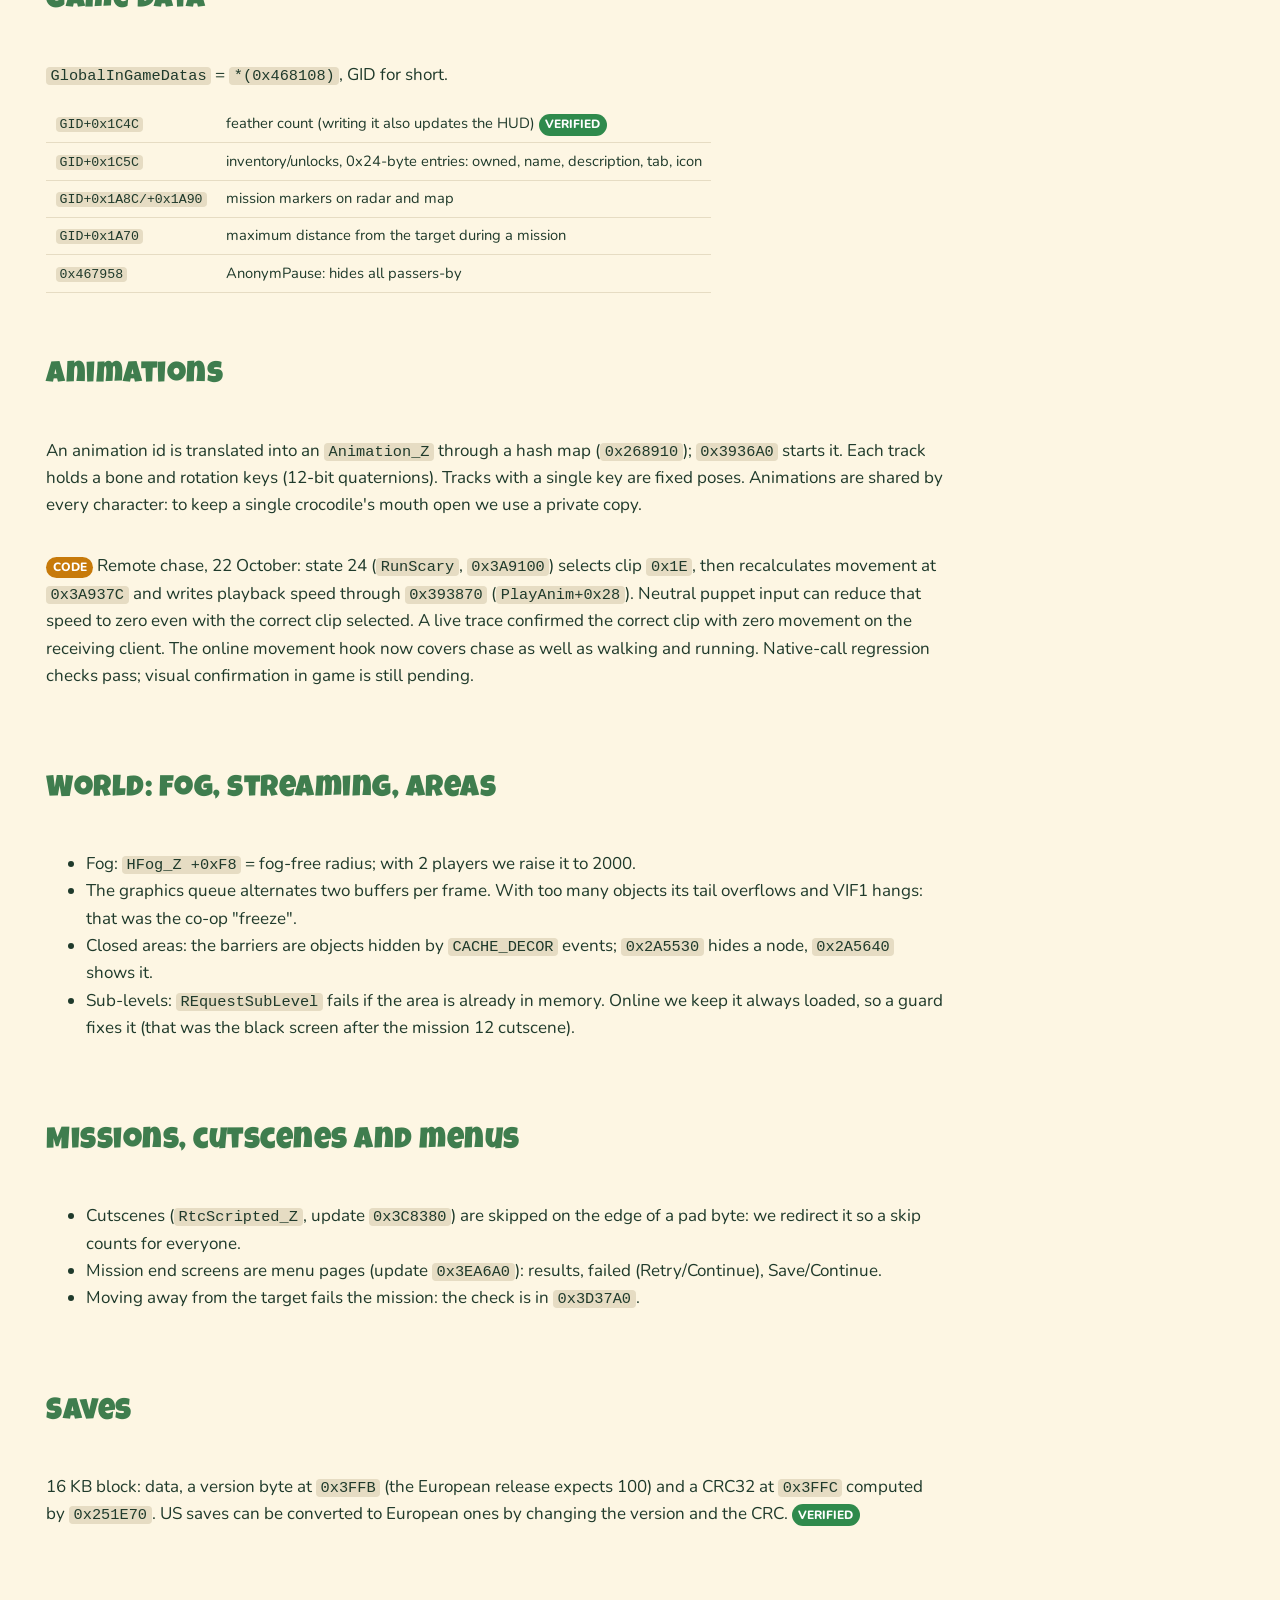
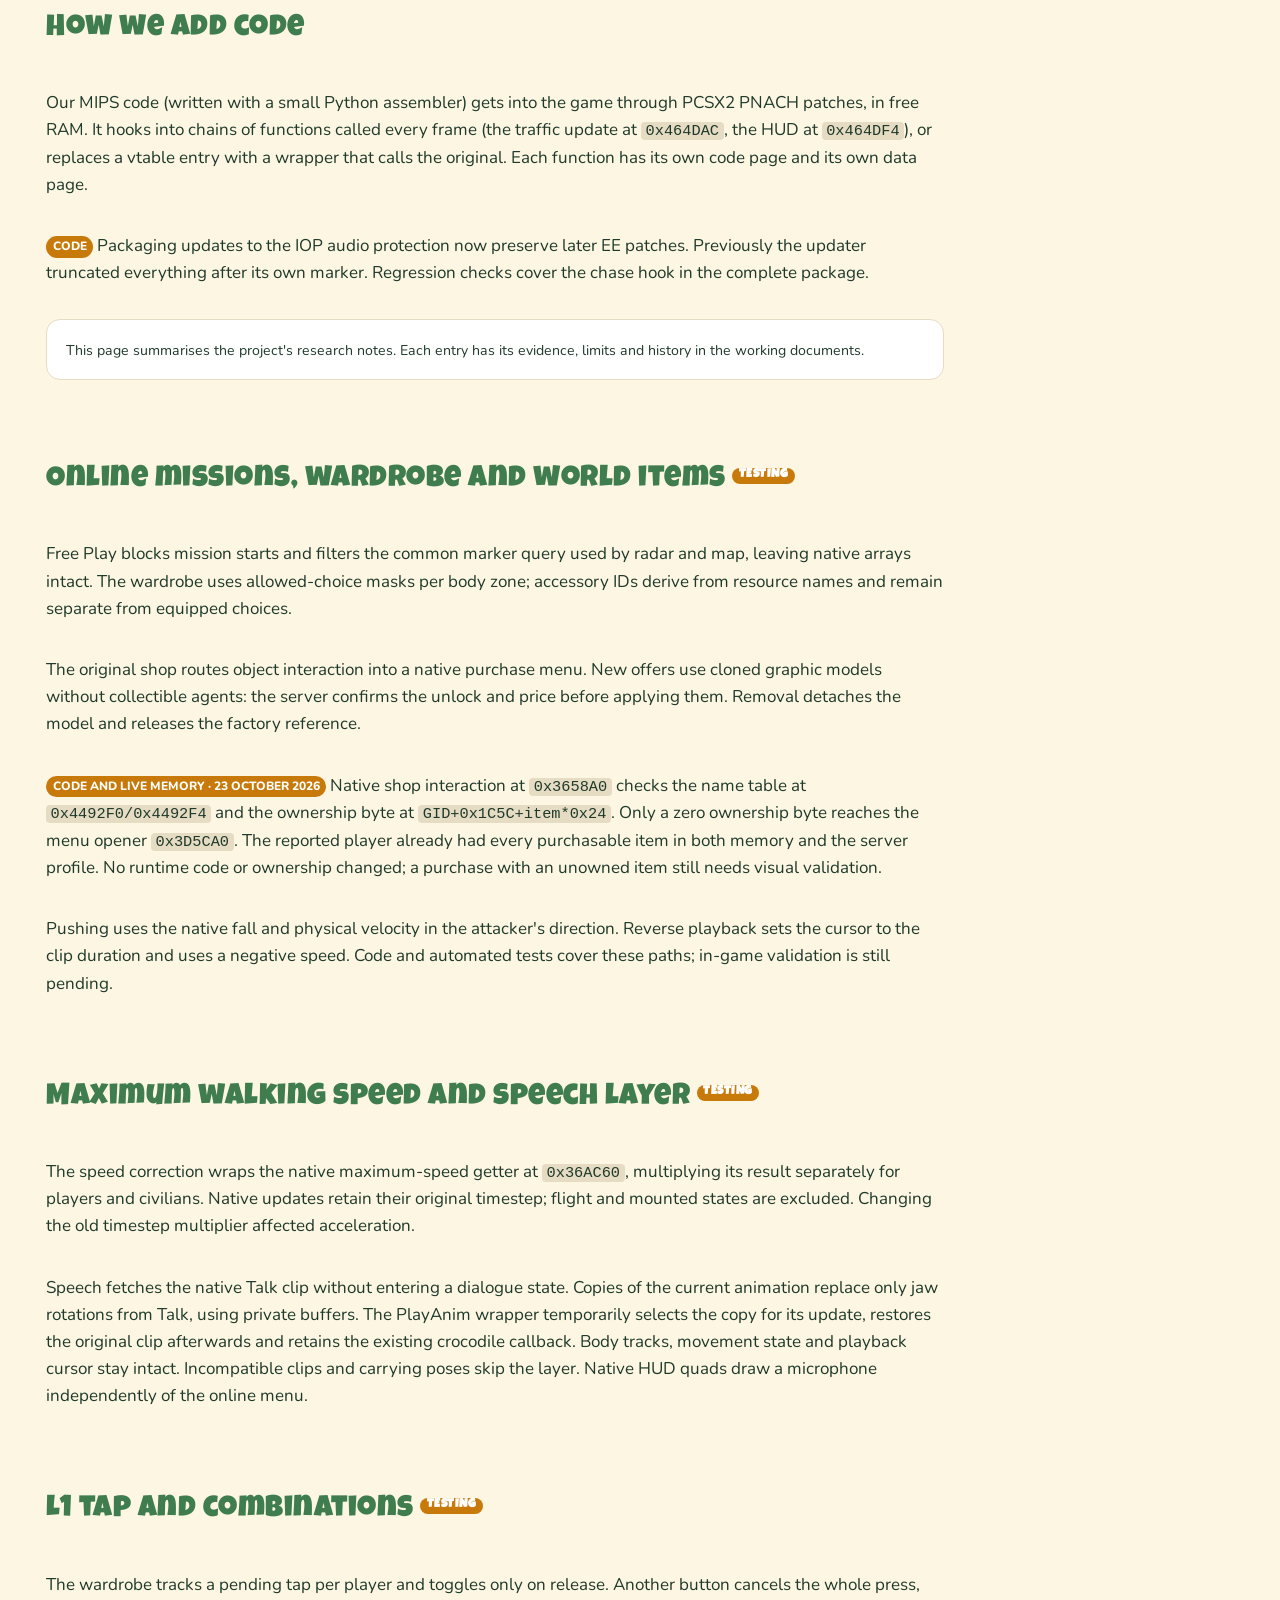
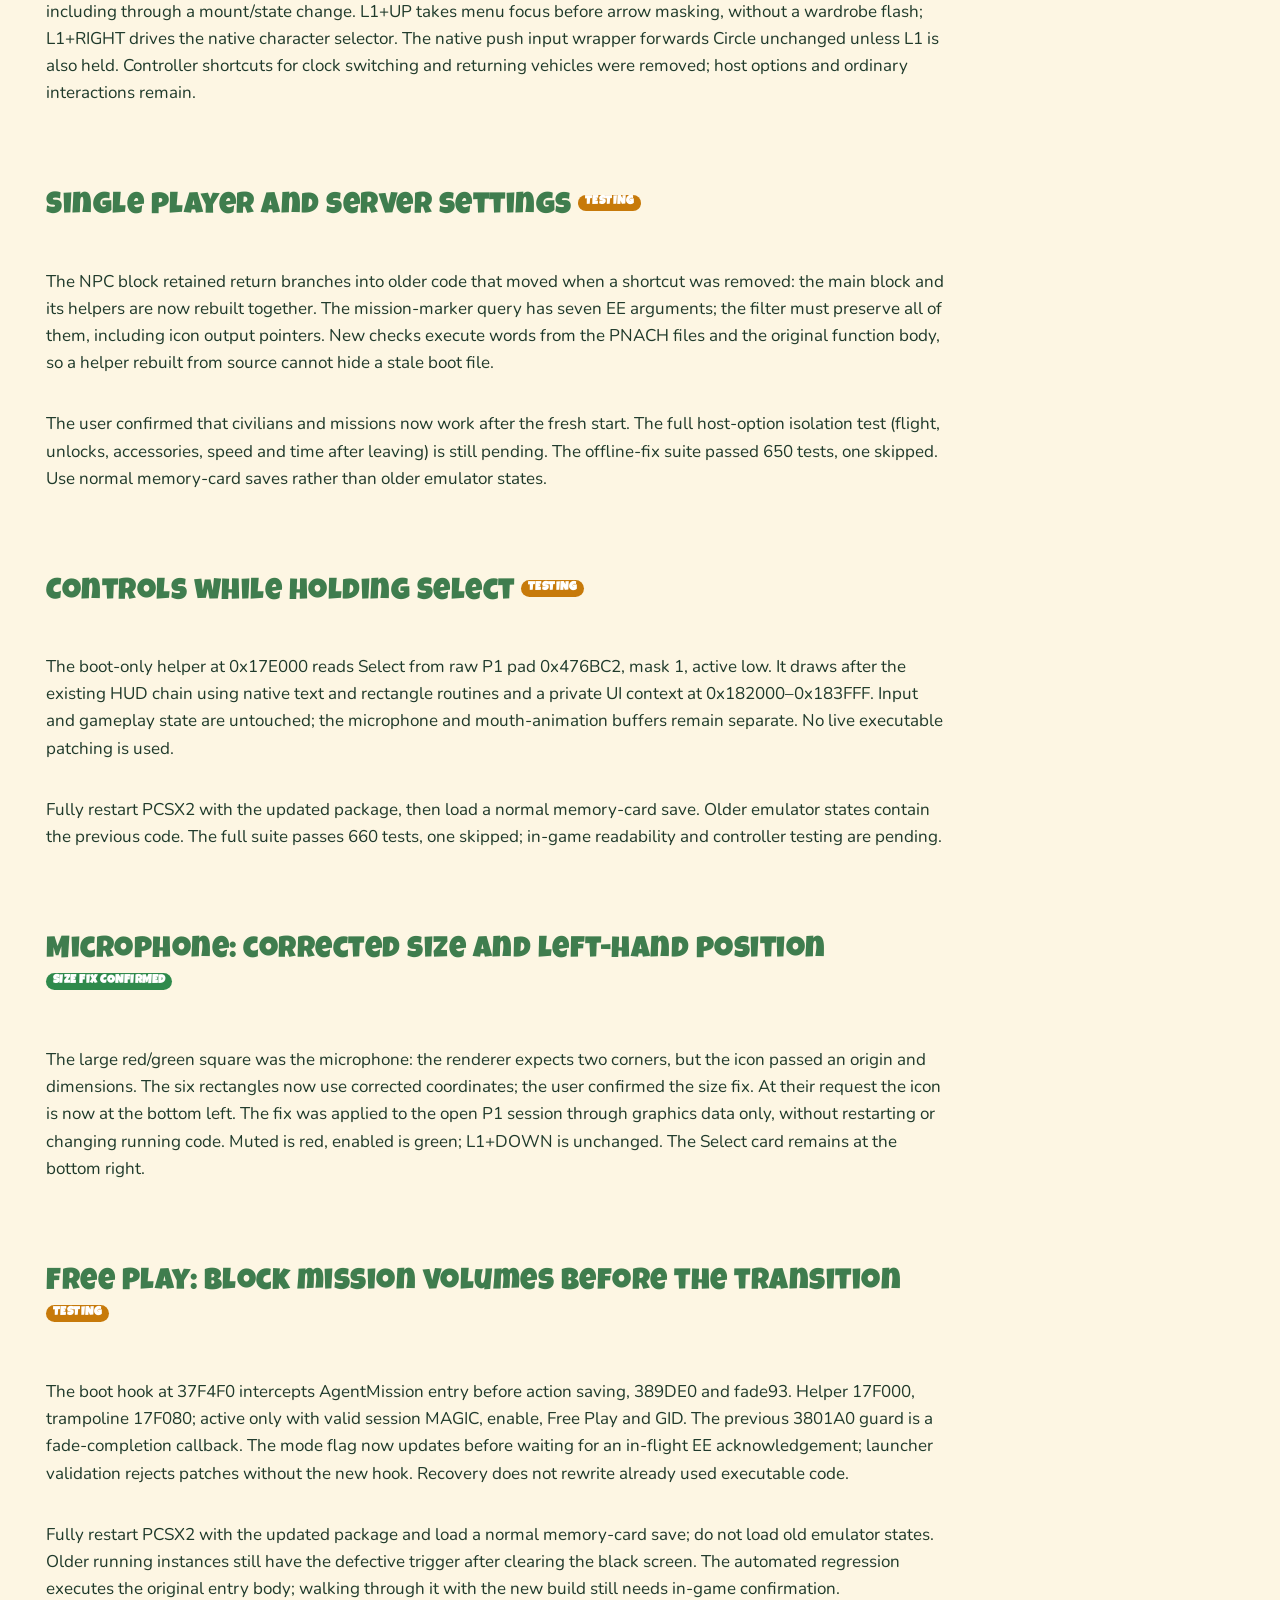
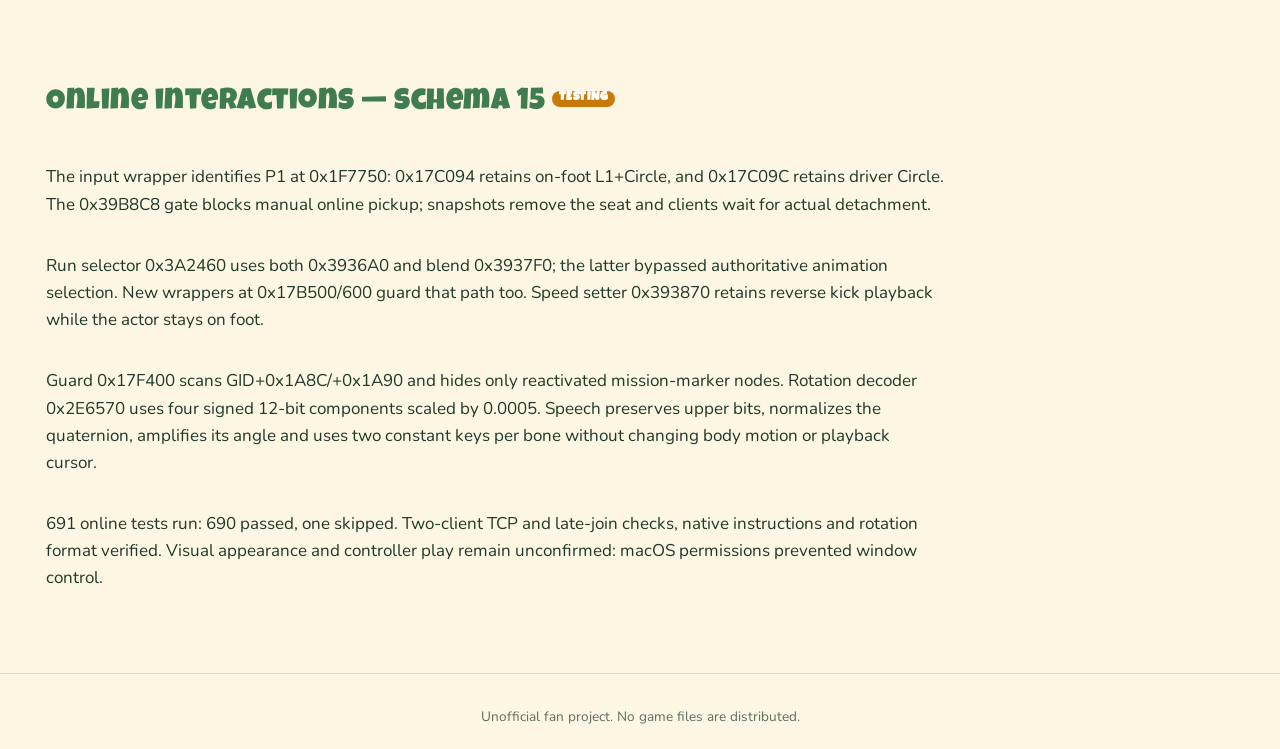
==== commit fa35f160: "docs: record schema 15 interaction fixes" ====
--- a/engine.html
+++ b/engine.html
@@ -204,6 +204,12 @@
   <h2 id="freeplay-entry-23oct">Free Play: block mission volumes before the transition <span class="tag wip">testing</span></h2>
   <p>The boot hook at 37F4F0 intercepts AgentMission entry before action saving, 389DE0 and fade93. Helper 17F000, trampoline 17F080; active only with valid session MAGIC, enable, Free Play and GID. The previous 3801A0 guard is a fade-completion callback. The mode flag now updates before waiting for an in-flight EE acknowledgement; launcher validation rejects patches without the new hook. Recovery does not rewrite already used executable code.</p>
   <p>Fully restart PCSX2 with the updated package and load a normal memory-card save; do not load old emulator states. Older running instances still have the defective trigger after clearing the black screen. The automated regression executes the original entry body; walking through it with the new build still needs in-game confirmation.</p>
+
+  <h2 id="interactions-23oct">Online interactions — schema 15 <span class="tag wip">testing</span></h2>
+  <p>The input wrapper identifies P1 at 0x1F7750: 0x17C094 retains on-foot L1+Circle, and 0x17C09C retains driver Circle. The 0x39B8C8 gate blocks manual online pickup; snapshots remove the seat and clients wait for actual detachment.</p>
+  <p>Run selector 0x3A2460 uses both 0x3936A0 and blend 0x3937F0; the latter bypassed authoritative animation selection. New wrappers at 0x17B500/600 guard that path too. Speed setter 0x393870 retains reverse kick playback while the actor stays on foot.</p>
+  <p>Guard 0x17F400 scans GID+0x1A8C/+0x1A90 and hides only reactivated mission-marker nodes. Rotation decoder 0x2E6570 uses four signed 12-bit components scaled by 0.0005. Speech preserves upper bits, normalizes the quaternion, amplifies its angle and uses two constant keys per bone without changing body motion or playback cursor.</p>
+  <p>691 online tests run: 690 passed, one skipped. Two-client TCP and late-join checks, native instructions and rotation format verified. Visual appearance and controller play remain unconfirmed: macOS permissions prevented window control.</p>
 </main>
 <footer>Unofficial fan project. No game files are distributed.</footer>
 </body>
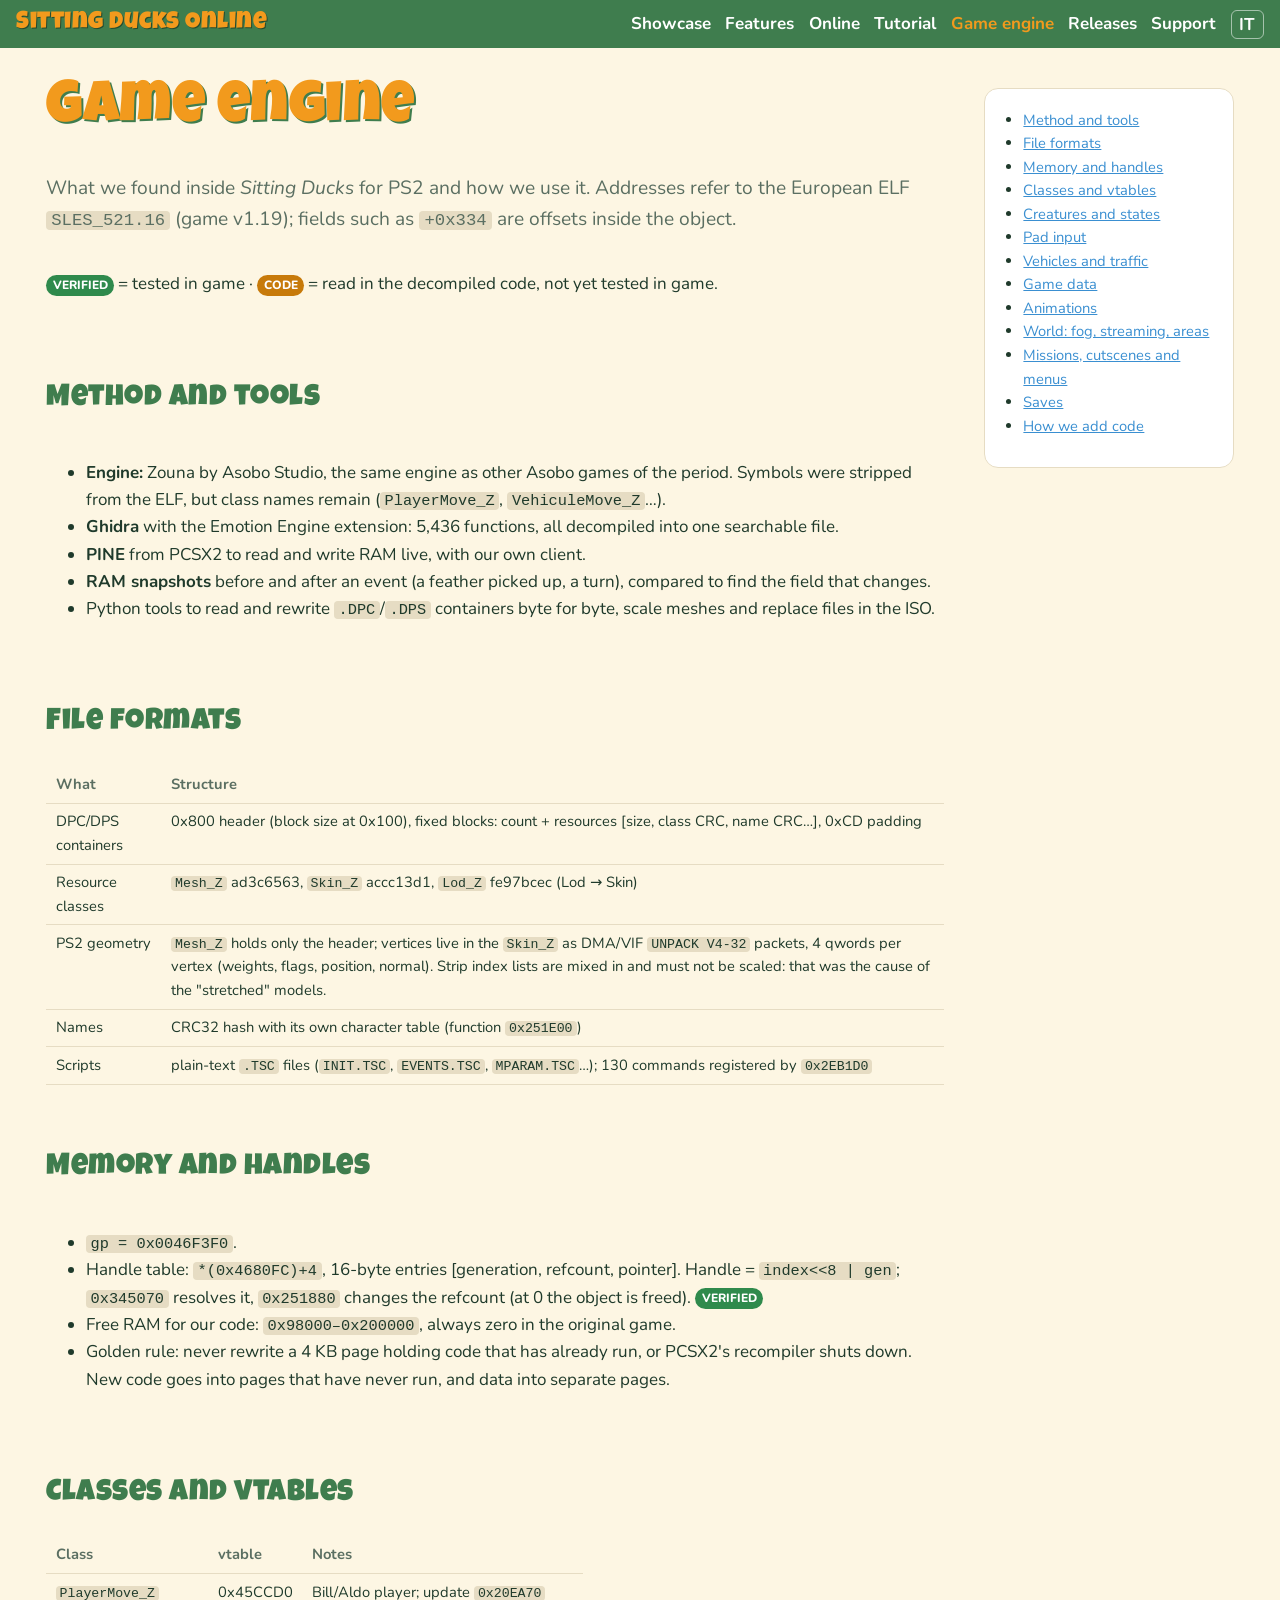
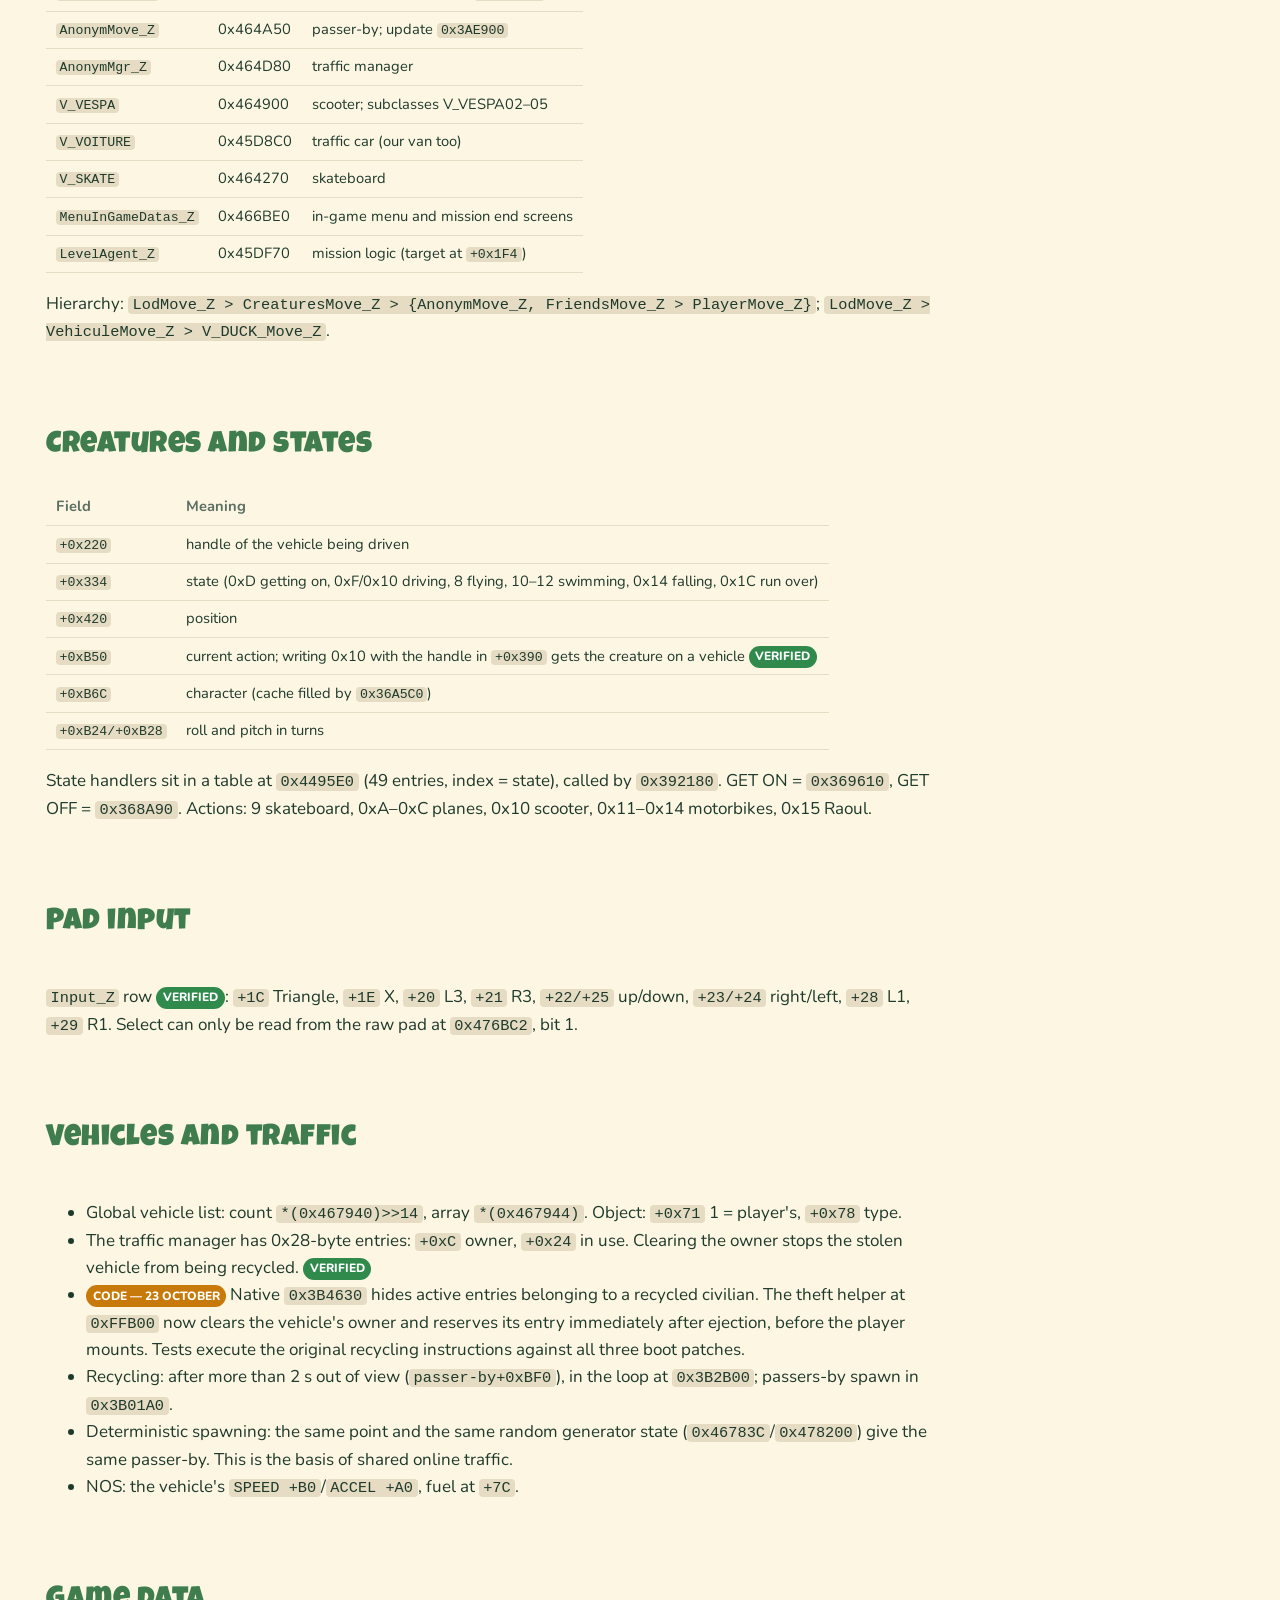
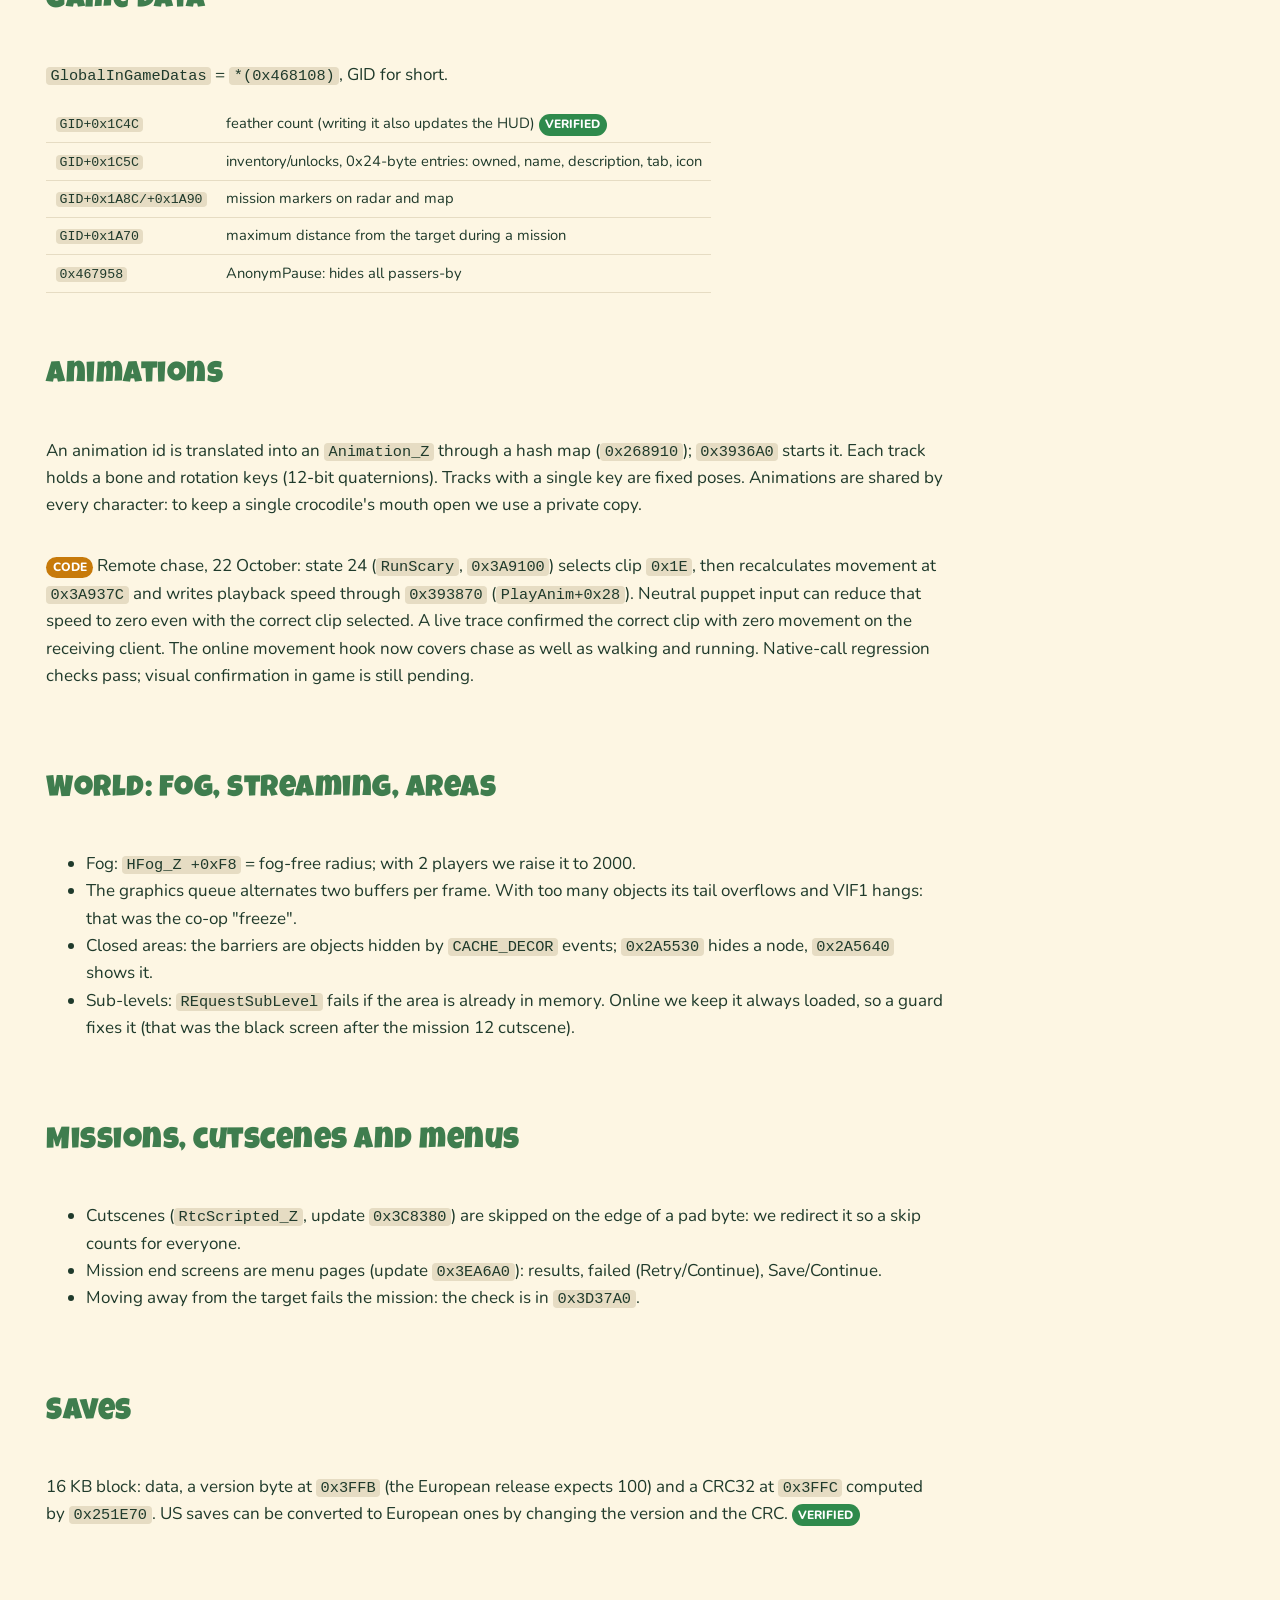
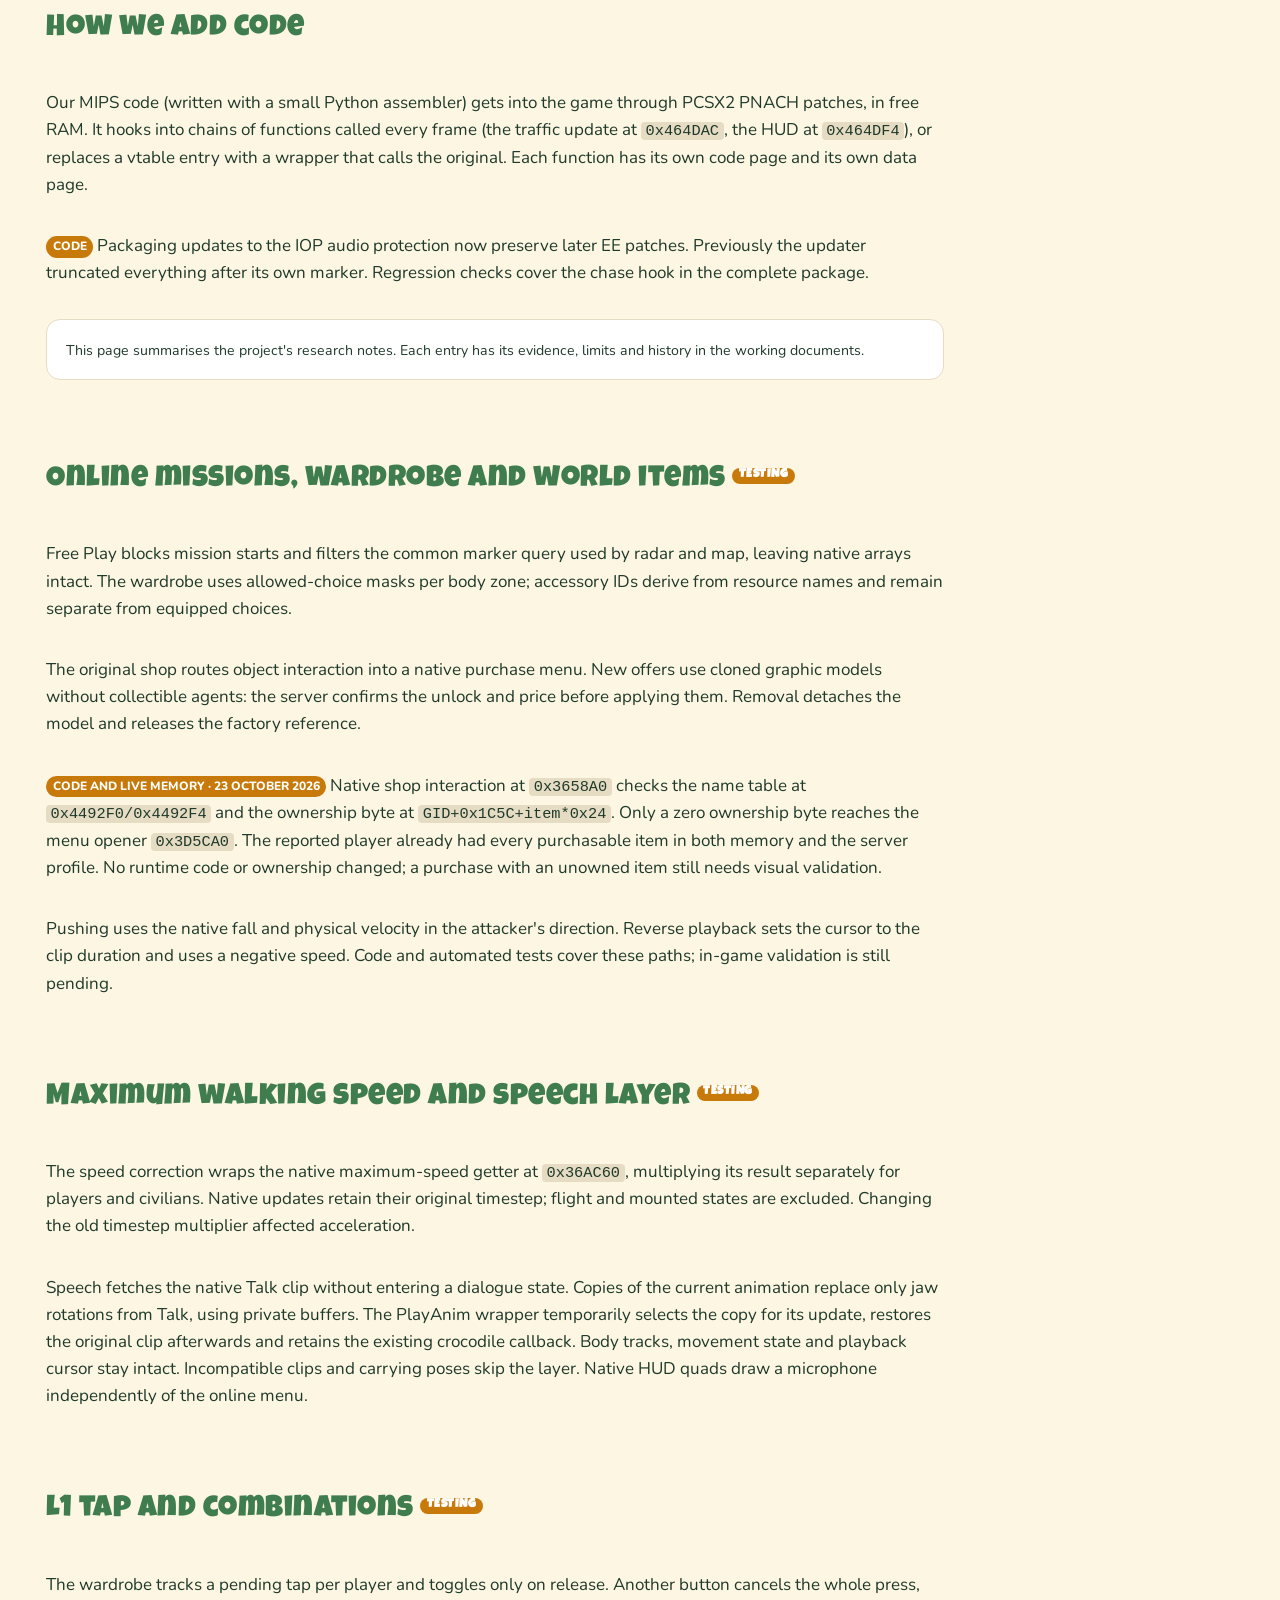
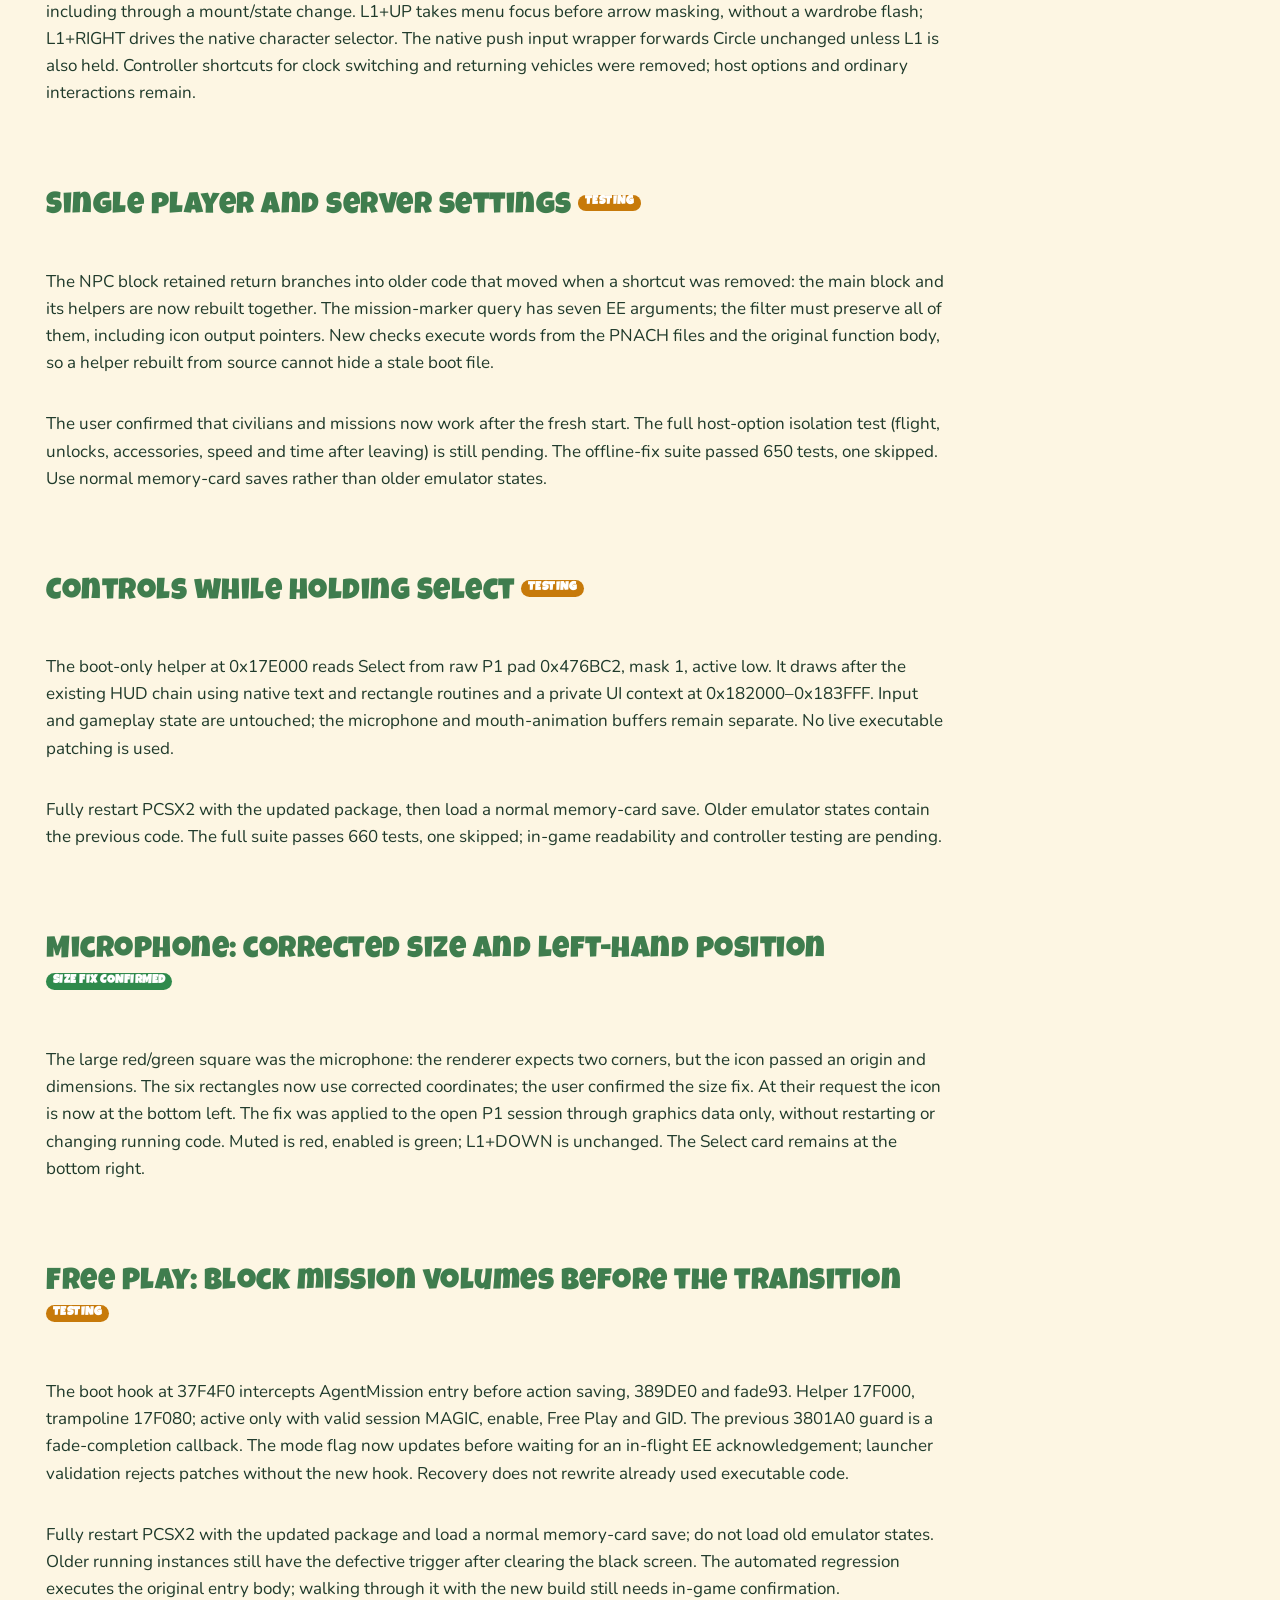
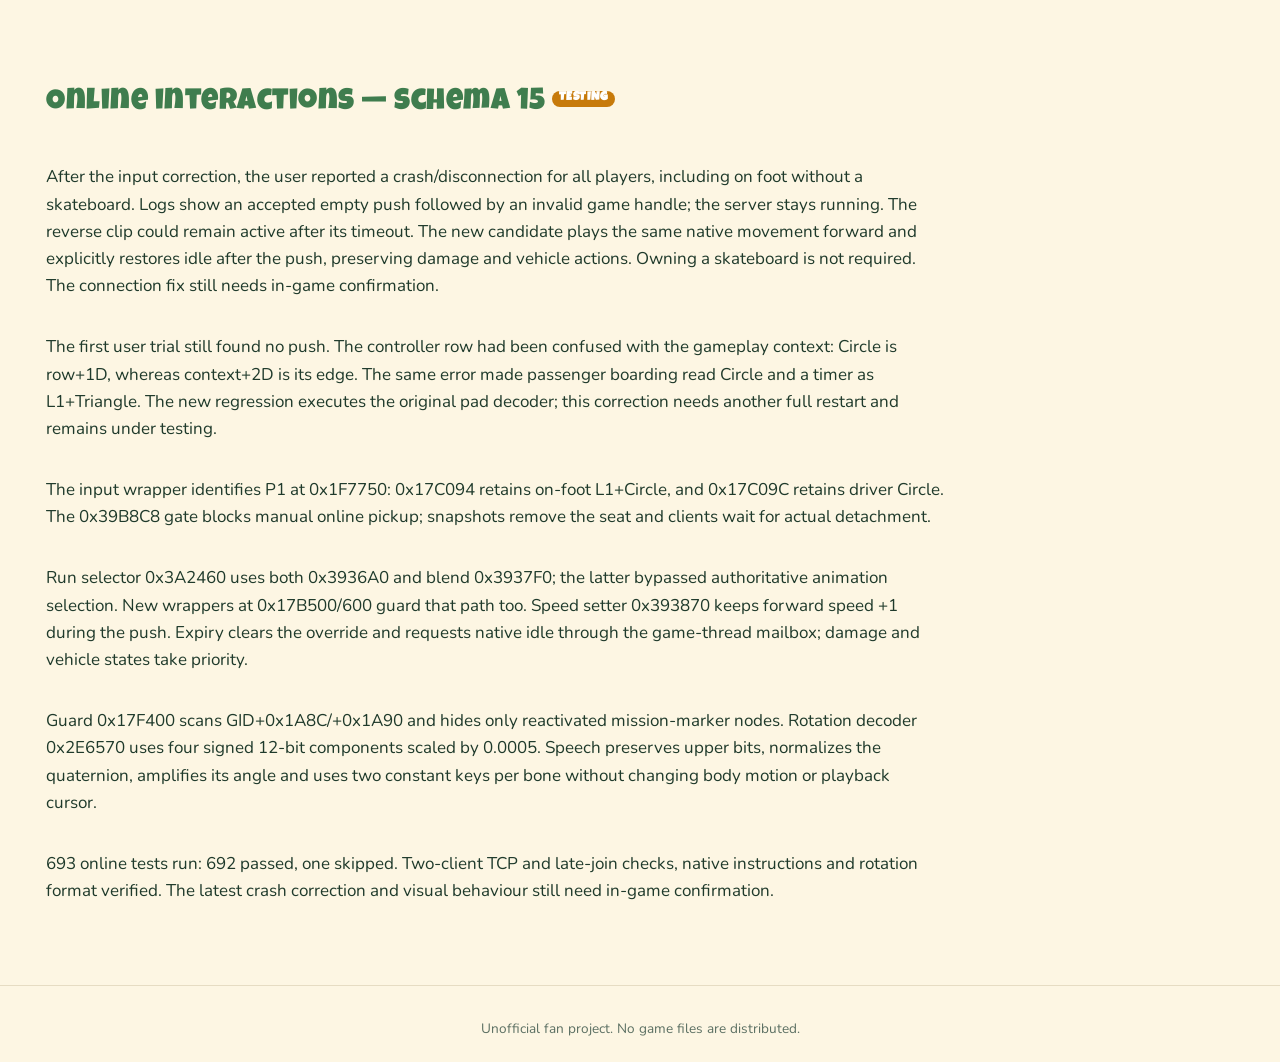
==== commit bad960ab: "docs: record shove input and crash corrections" ====
--- a/engine.html
+++ b/engine.html
@@ -206,10 +206,12 @@
   <p>Fully restart PCSX2 with the updated package and load a normal memory-card save; do not load old emulator states. Older running instances still have the defective trigger after clearing the black screen. The automated regression executes the original entry body; walking through it with the new build still needs in-game confirmation.</p>
 
   <h2 id="interactions-23oct">Online interactions — schema 15 <span class="tag wip">testing</span></h2>
+  <p>After the input correction, the user reported a crash/disconnection for all players, including on foot without a skateboard. Logs show an accepted empty push followed by an invalid game handle; the server stays running. The reverse clip could remain active after its timeout. The new candidate plays the same native movement forward and explicitly restores idle after the push, preserving damage and vehicle actions. Owning a skateboard is not required. The connection fix still needs in-game confirmation.</p>
+  <p>The first user trial still found no push. The controller row had been confused with the gameplay context: Circle is row+1D, whereas context+2D is its edge. The same error made passenger boarding read Circle and a timer as L1+Triangle. The new regression executes the original pad decoder; this correction needs another full restart and remains under testing.</p>
   <p>The input wrapper identifies P1 at 0x1F7750: 0x17C094 retains on-foot L1+Circle, and 0x17C09C retains driver Circle. The 0x39B8C8 gate blocks manual online pickup; snapshots remove the seat and clients wait for actual detachment.</p>
-  <p>Run selector 0x3A2460 uses both 0x3936A0 and blend 0x3937F0; the latter bypassed authoritative animation selection. New wrappers at 0x17B500/600 guard that path too. Speed setter 0x393870 retains reverse kick playback while the actor stays on foot.</p>
+  <p>Run selector 0x3A2460 uses both 0x3936A0 and blend 0x3937F0; the latter bypassed authoritative animation selection. New wrappers at 0x17B500/600 guard that path too. Speed setter 0x393870 keeps forward speed +1 during the push. Expiry clears the override and requests native idle through the game-thread mailbox; damage and vehicle states take priority.</p>
   <p>Guard 0x17F400 scans GID+0x1A8C/+0x1A90 and hides only reactivated mission-marker nodes. Rotation decoder 0x2E6570 uses four signed 12-bit components scaled by 0.0005. Speech preserves upper bits, normalizes the quaternion, amplifies its angle and uses two constant keys per bone without changing body motion or playback cursor.</p>
-  <p>691 online tests run: 690 passed, one skipped. Two-client TCP and late-join checks, native instructions and rotation format verified. Visual appearance and controller play remain unconfirmed: macOS permissions prevented window control.</p>
+  <p>693 online tests run: 692 passed, one skipped. Two-client TCP and late-join checks, native instructions and rotation format verified. The latest crash correction and visual behaviour still need in-game confirmation.</p>
 </main>
 <footer>Unofficial fan project. No game files are distributed.</footer>
 </body>
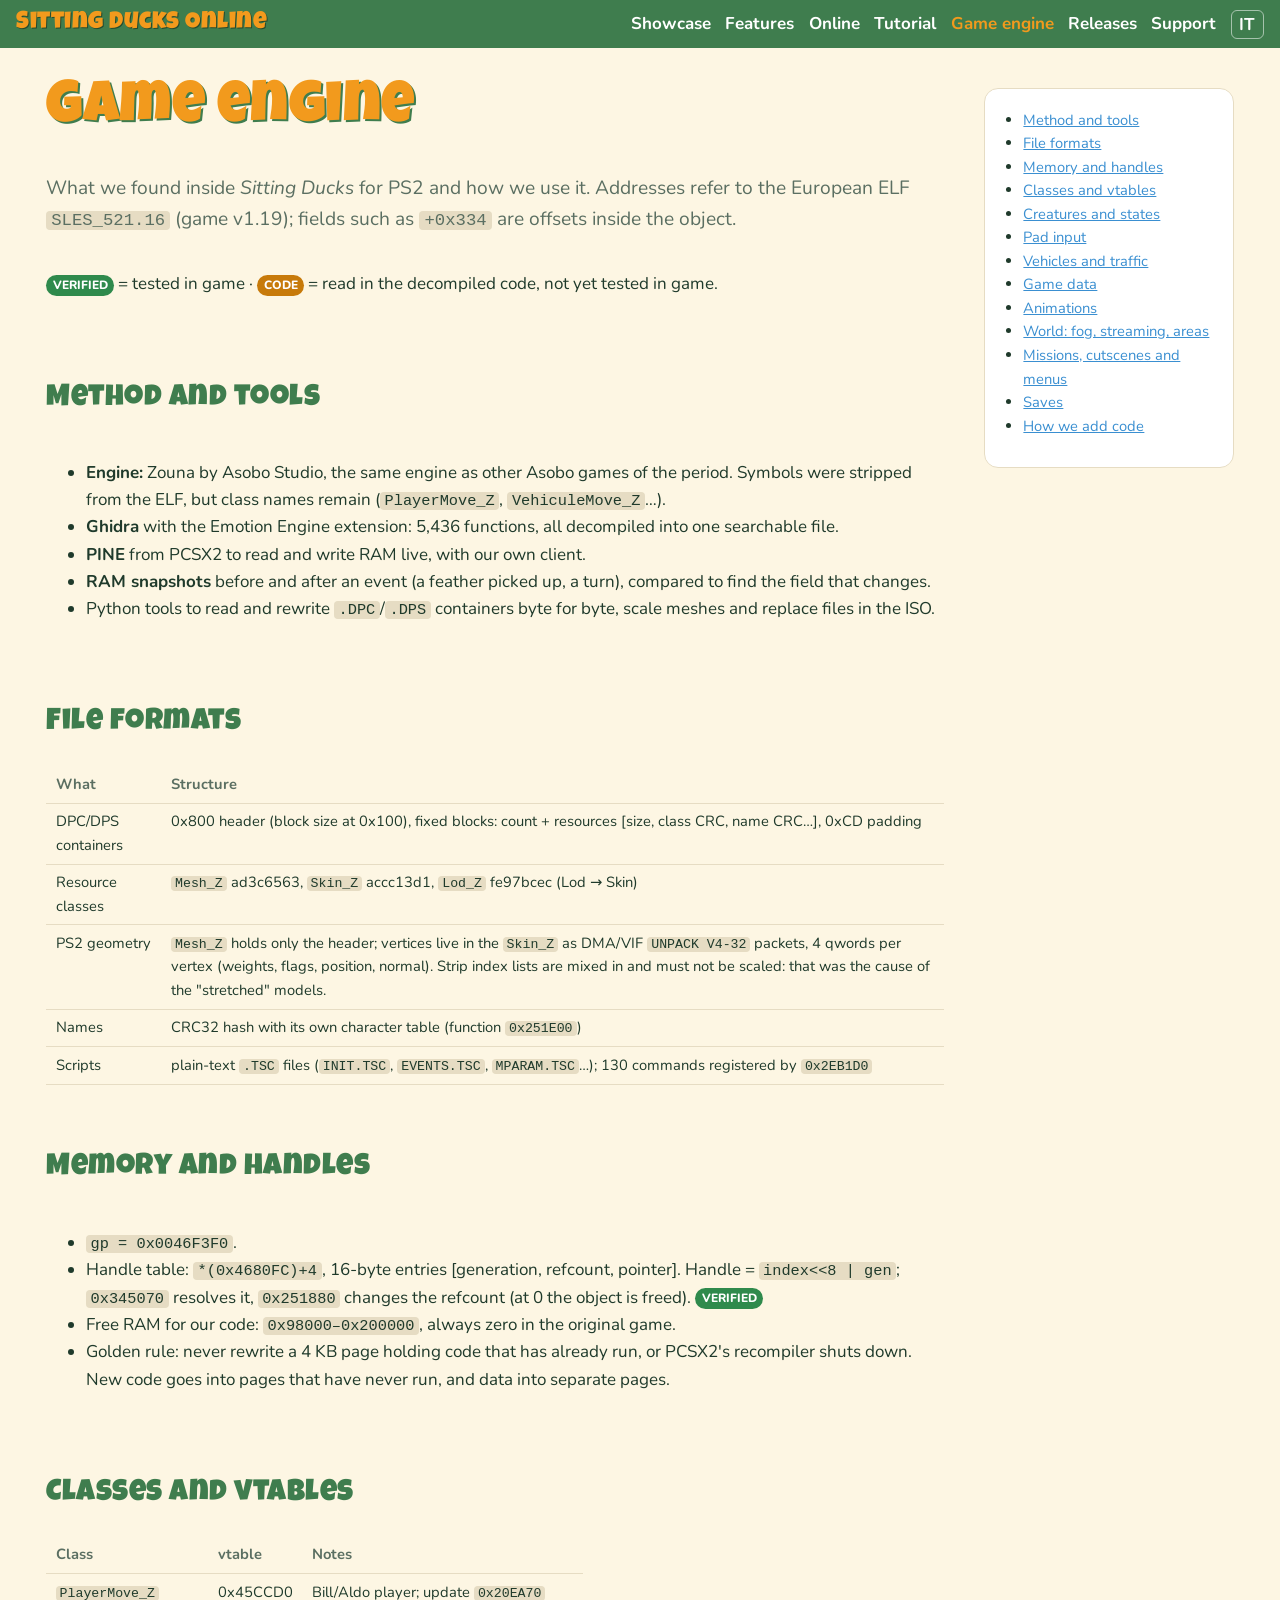
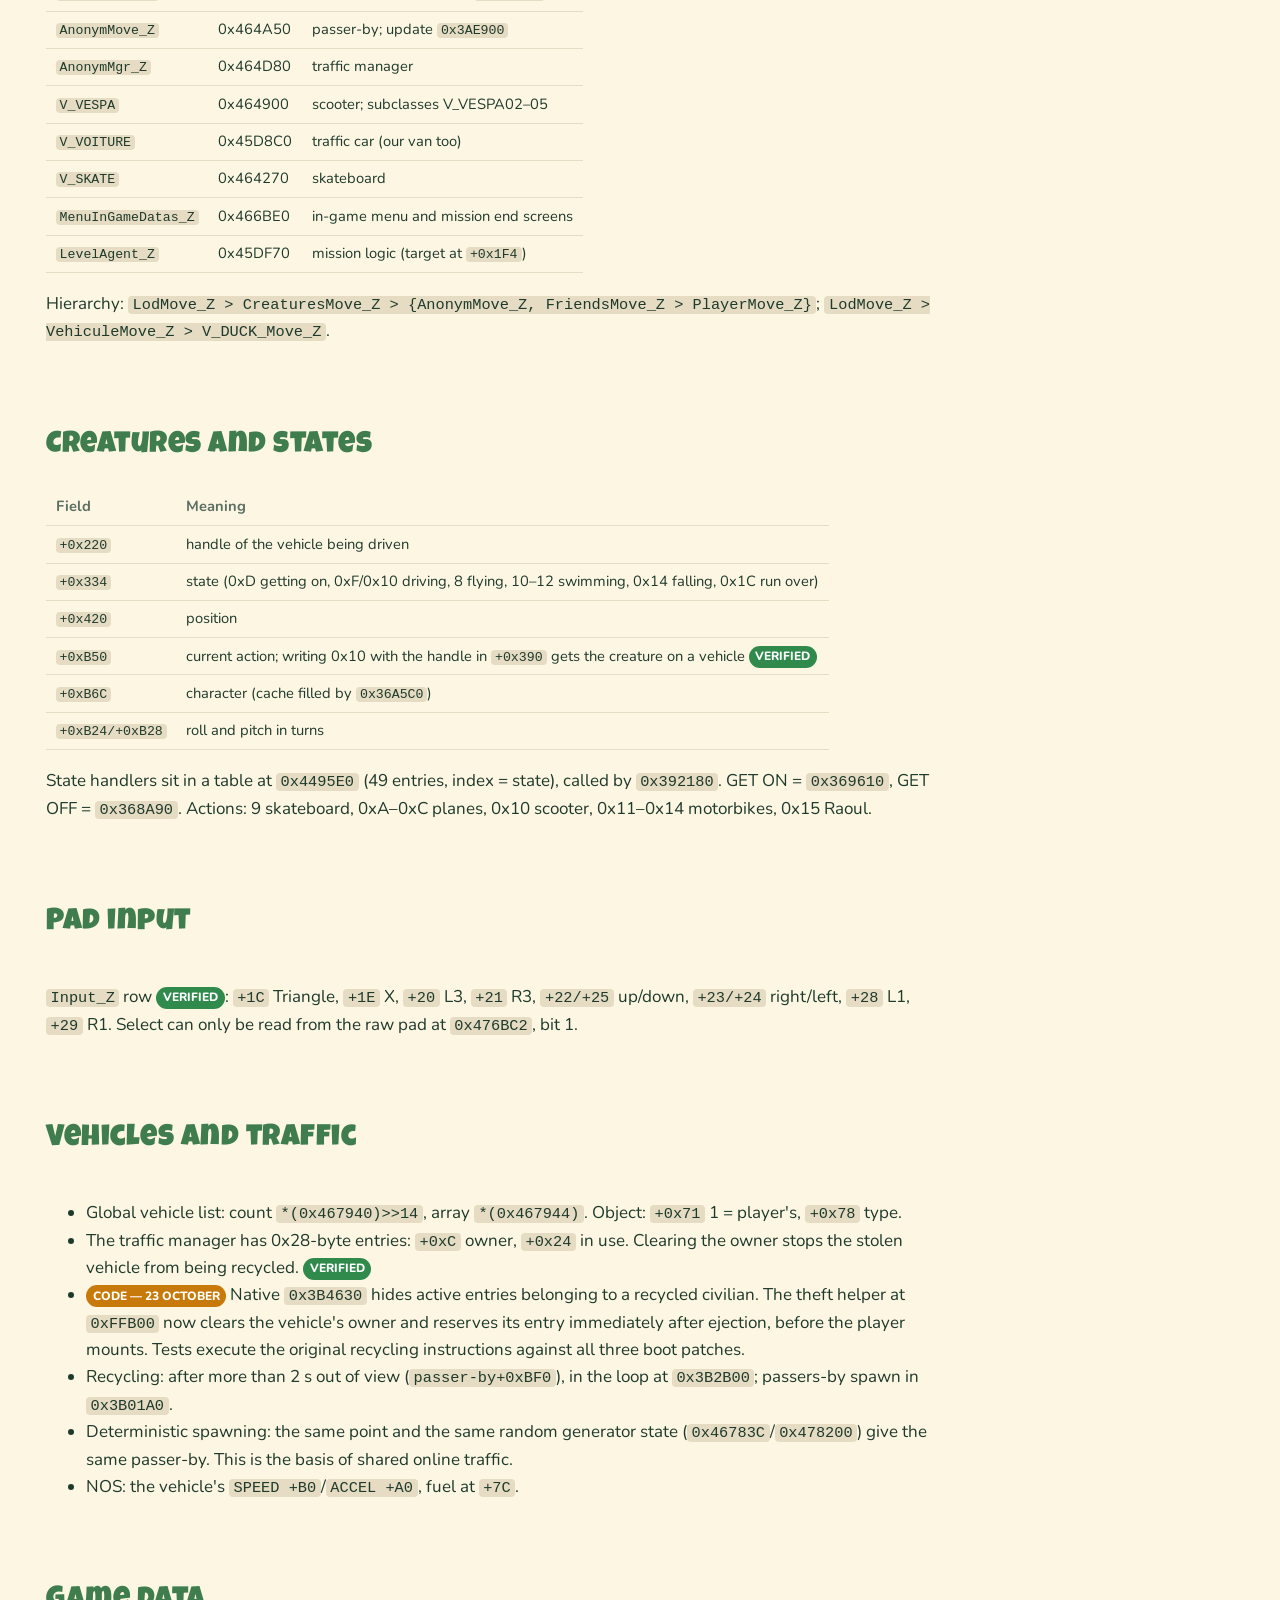
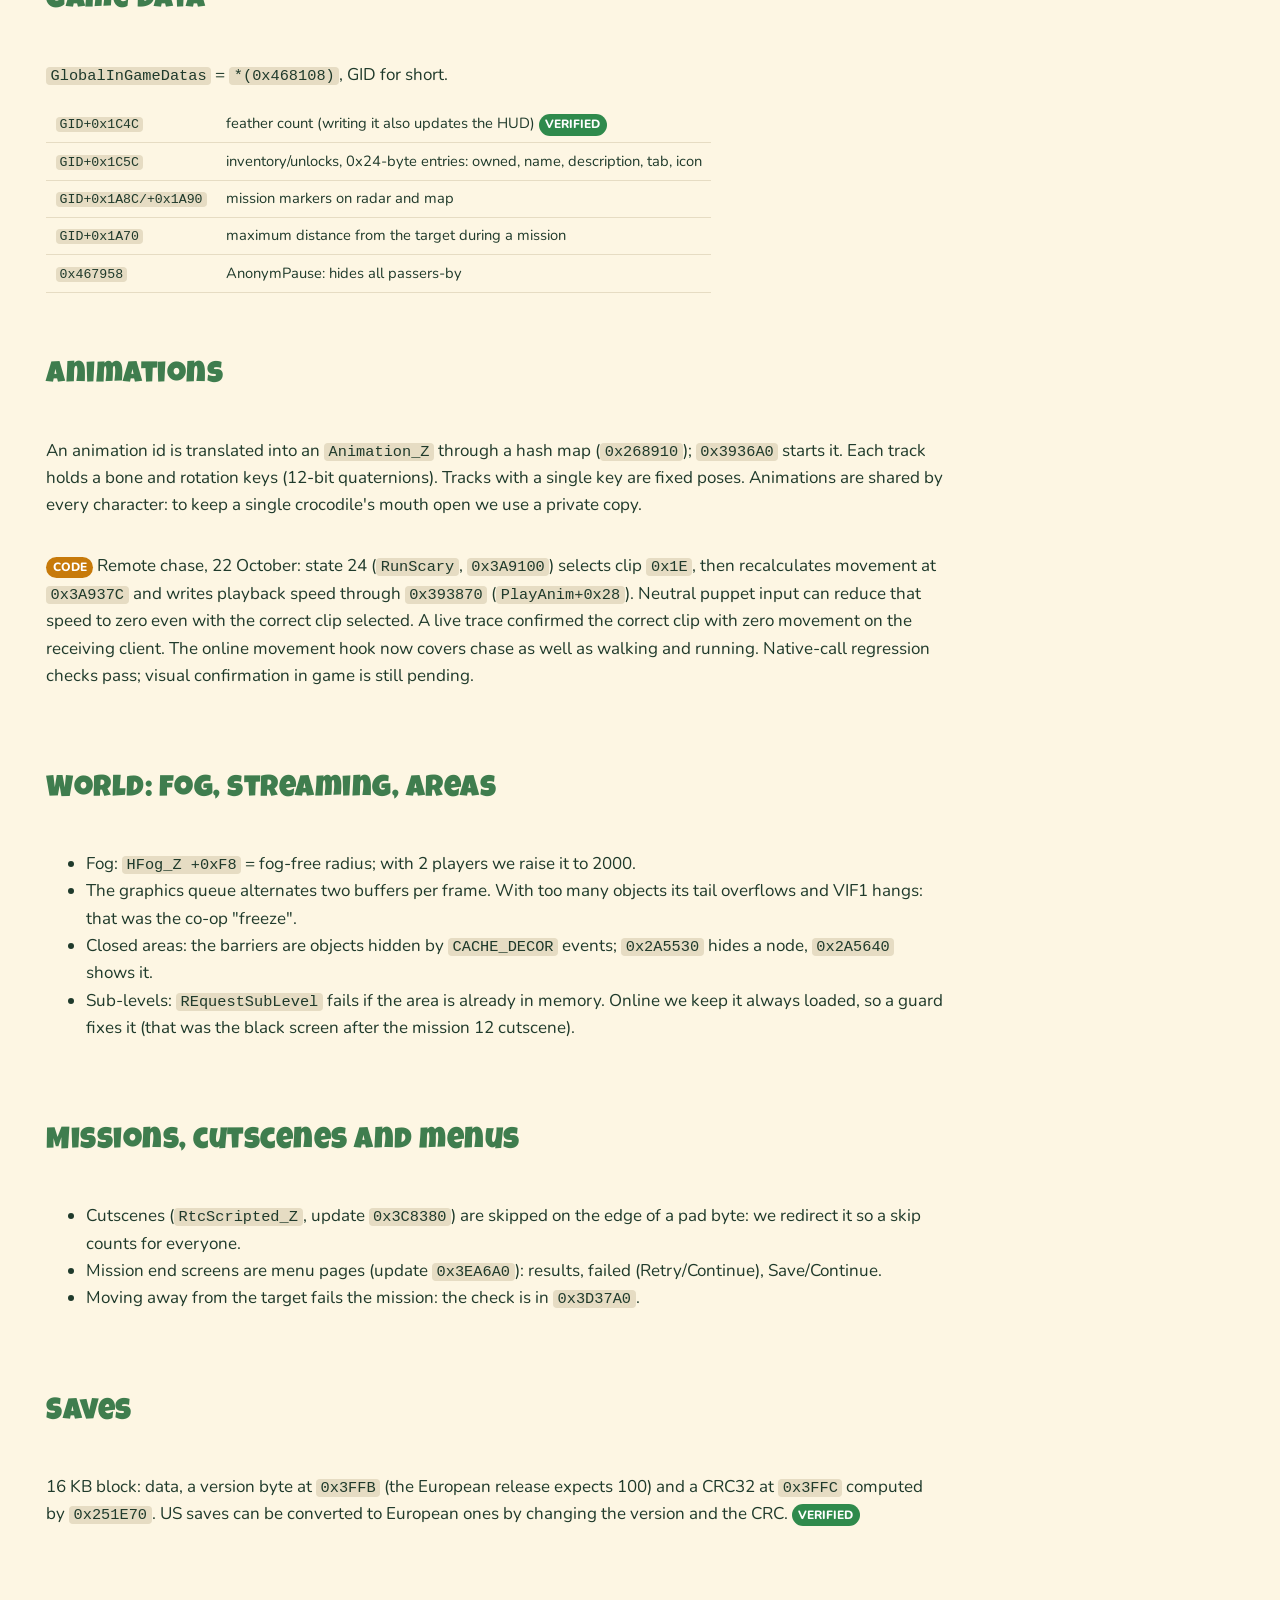
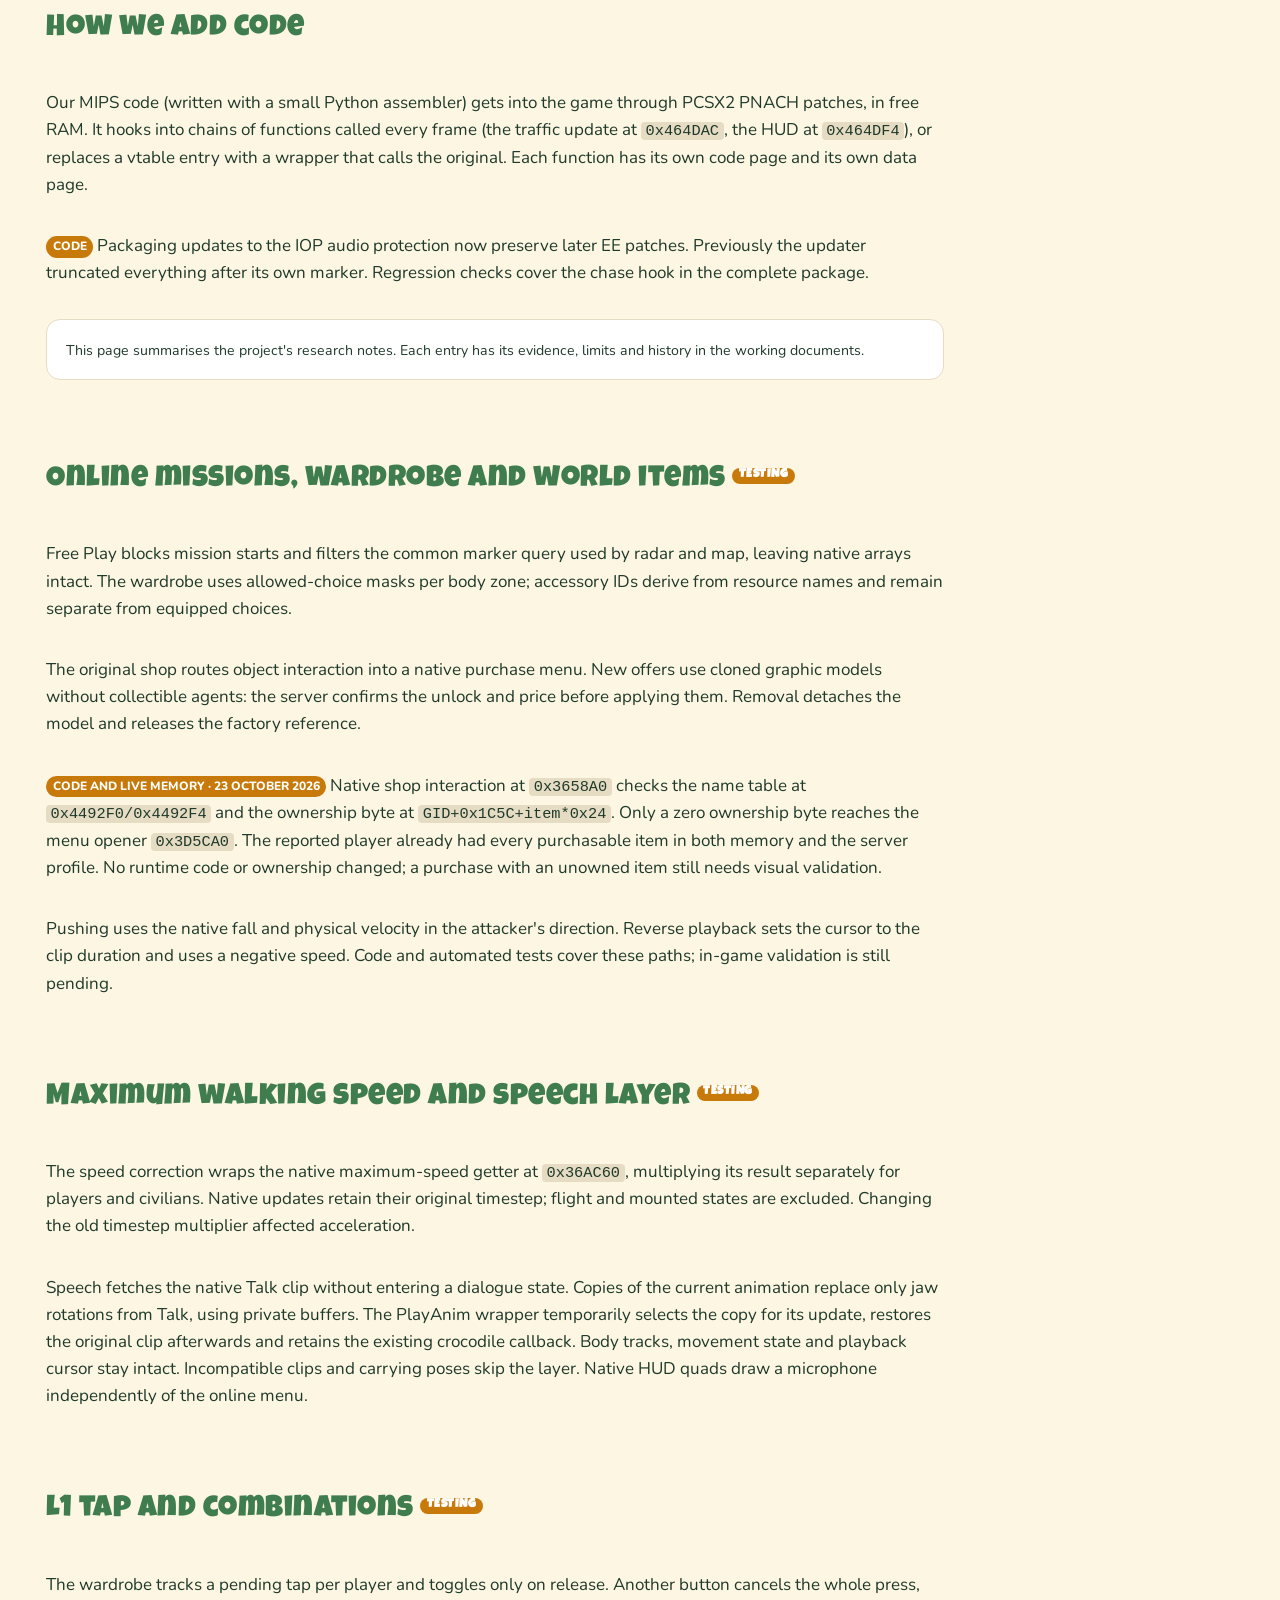
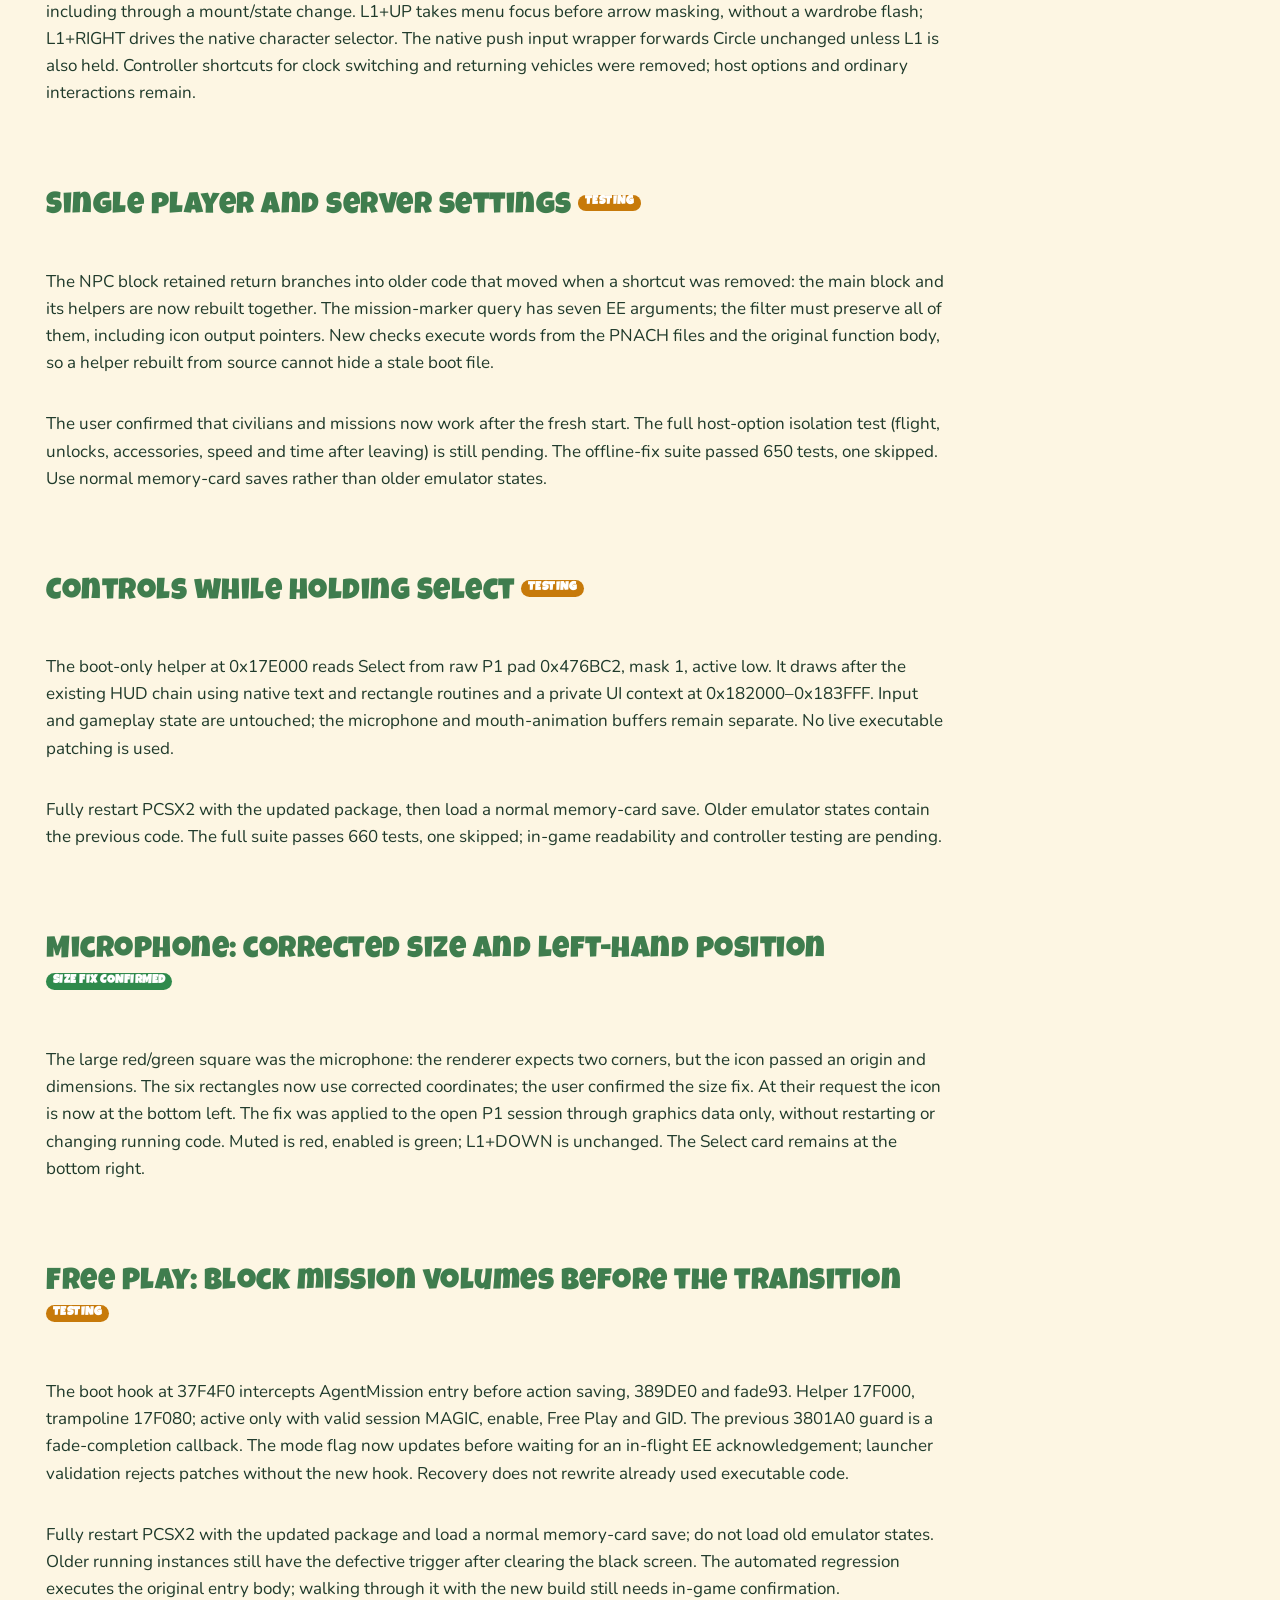
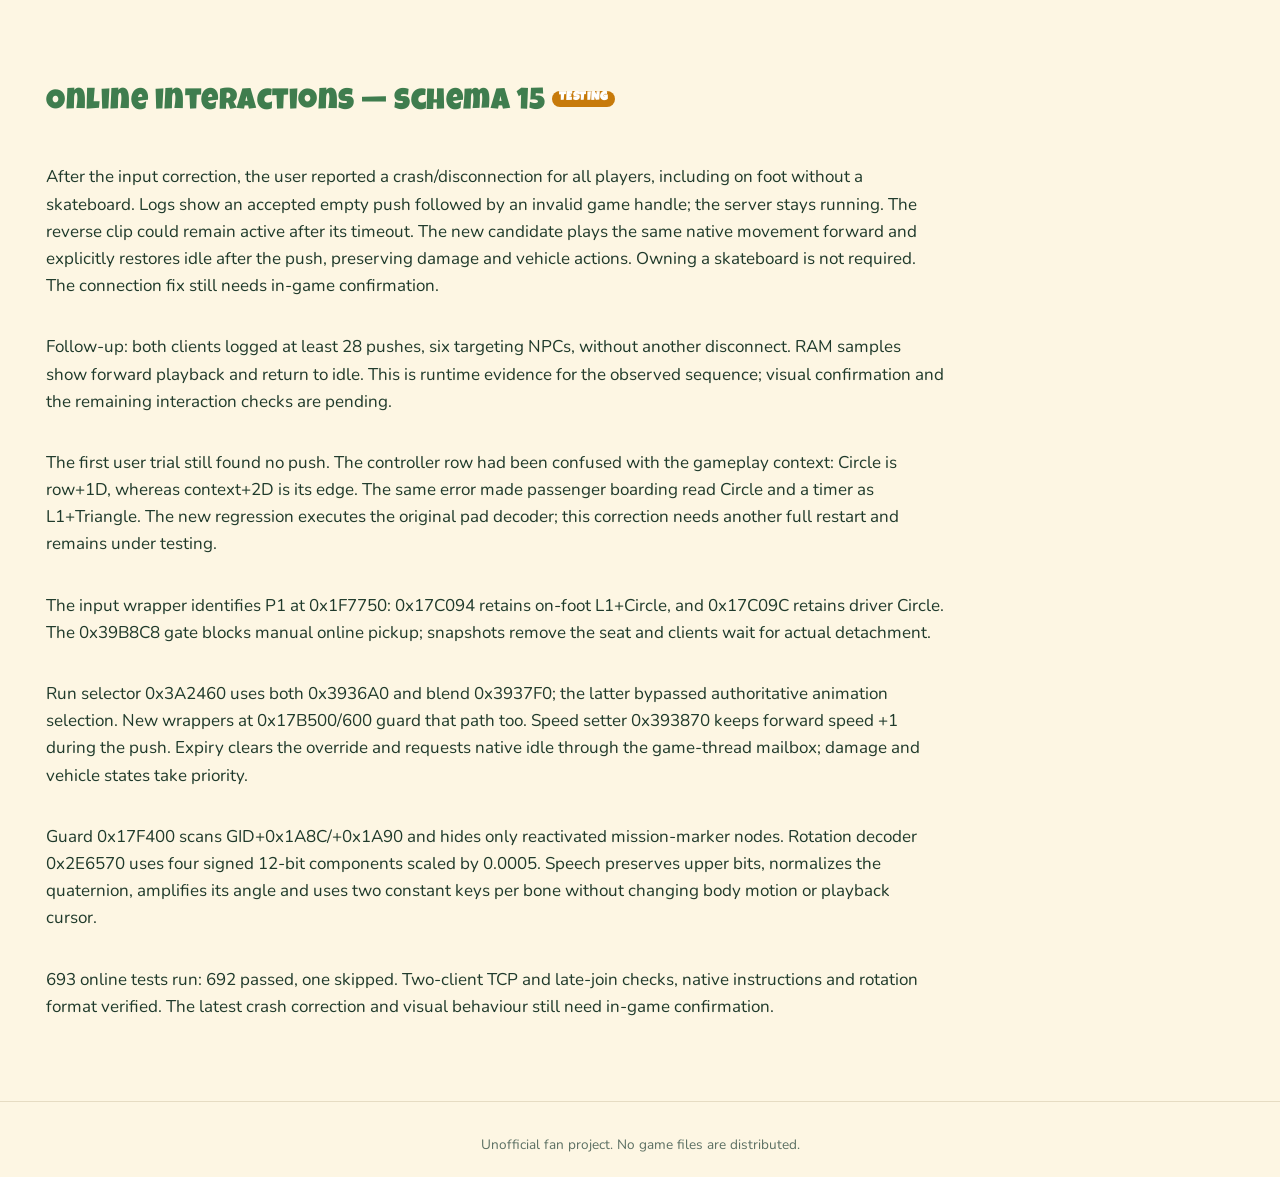
==== commit 0955b809: "docs: record live shove recovery evidence" ====
--- a/engine.html
+++ b/engine.html
@@ -207,6 +207,7 @@
 
   <h2 id="interactions-23oct">Online interactions — schema 15 <span class="tag wip">testing</span></h2>
   <p>After the input correction, the user reported a crash/disconnection for all players, including on foot without a skateboard. Logs show an accepted empty push followed by an invalid game handle; the server stays running. The reverse clip could remain active after its timeout. The new candidate plays the same native movement forward and explicitly restores idle after the push, preserving damage and vehicle actions. Owning a skateboard is not required. The connection fix still needs in-game confirmation.</p>
+  <p>Follow-up: both clients logged at least 28 pushes, six targeting NPCs, without another disconnect. RAM samples show forward playback and return to idle. This is runtime evidence for the observed sequence; visual confirmation and the remaining interaction checks are pending.</p>
   <p>The first user trial still found no push. The controller row had been confused with the gameplay context: Circle is row+1D, whereas context+2D is its edge. The same error made passenger boarding read Circle and a timer as L1+Triangle. The new regression executes the original pad decoder; this correction needs another full restart and remains under testing.</p>
   <p>The input wrapper identifies P1 at 0x1F7750: 0x17C094 retains on-foot L1+Circle, and 0x17C09C retains driver Circle. The 0x39B8C8 gate blocks manual online pickup; snapshots remove the seat and clients wait for actual detachment.</p>
   <p>Run selector 0x3A2460 uses both 0x3936A0 and blend 0x3937F0; the latter bypassed authoritative animation selection. New wrappers at 0x17B500/600 guard that path too. Speed setter 0x393870 keeps forward speed +1 during the push. Expiry clears the override and requests native idle through the game-thread mailbox; damage and vehicle states take priority.</p>
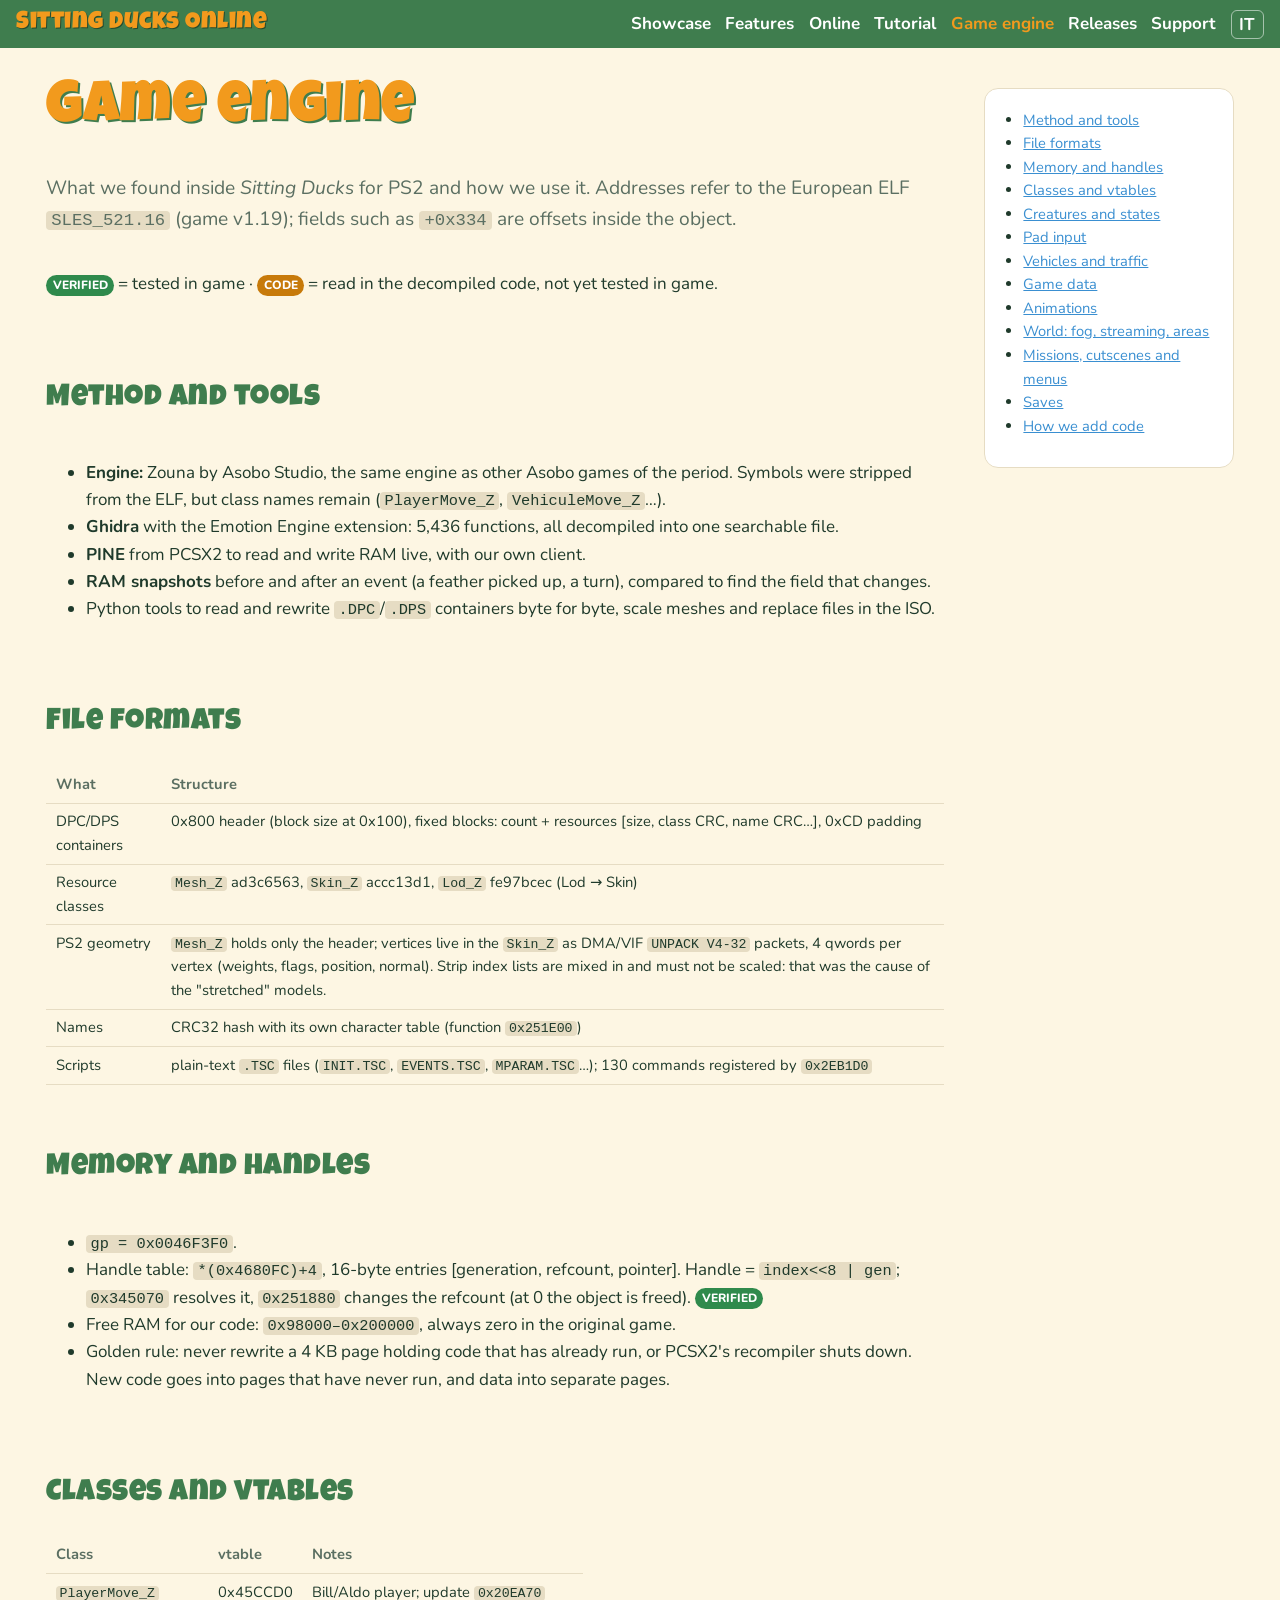
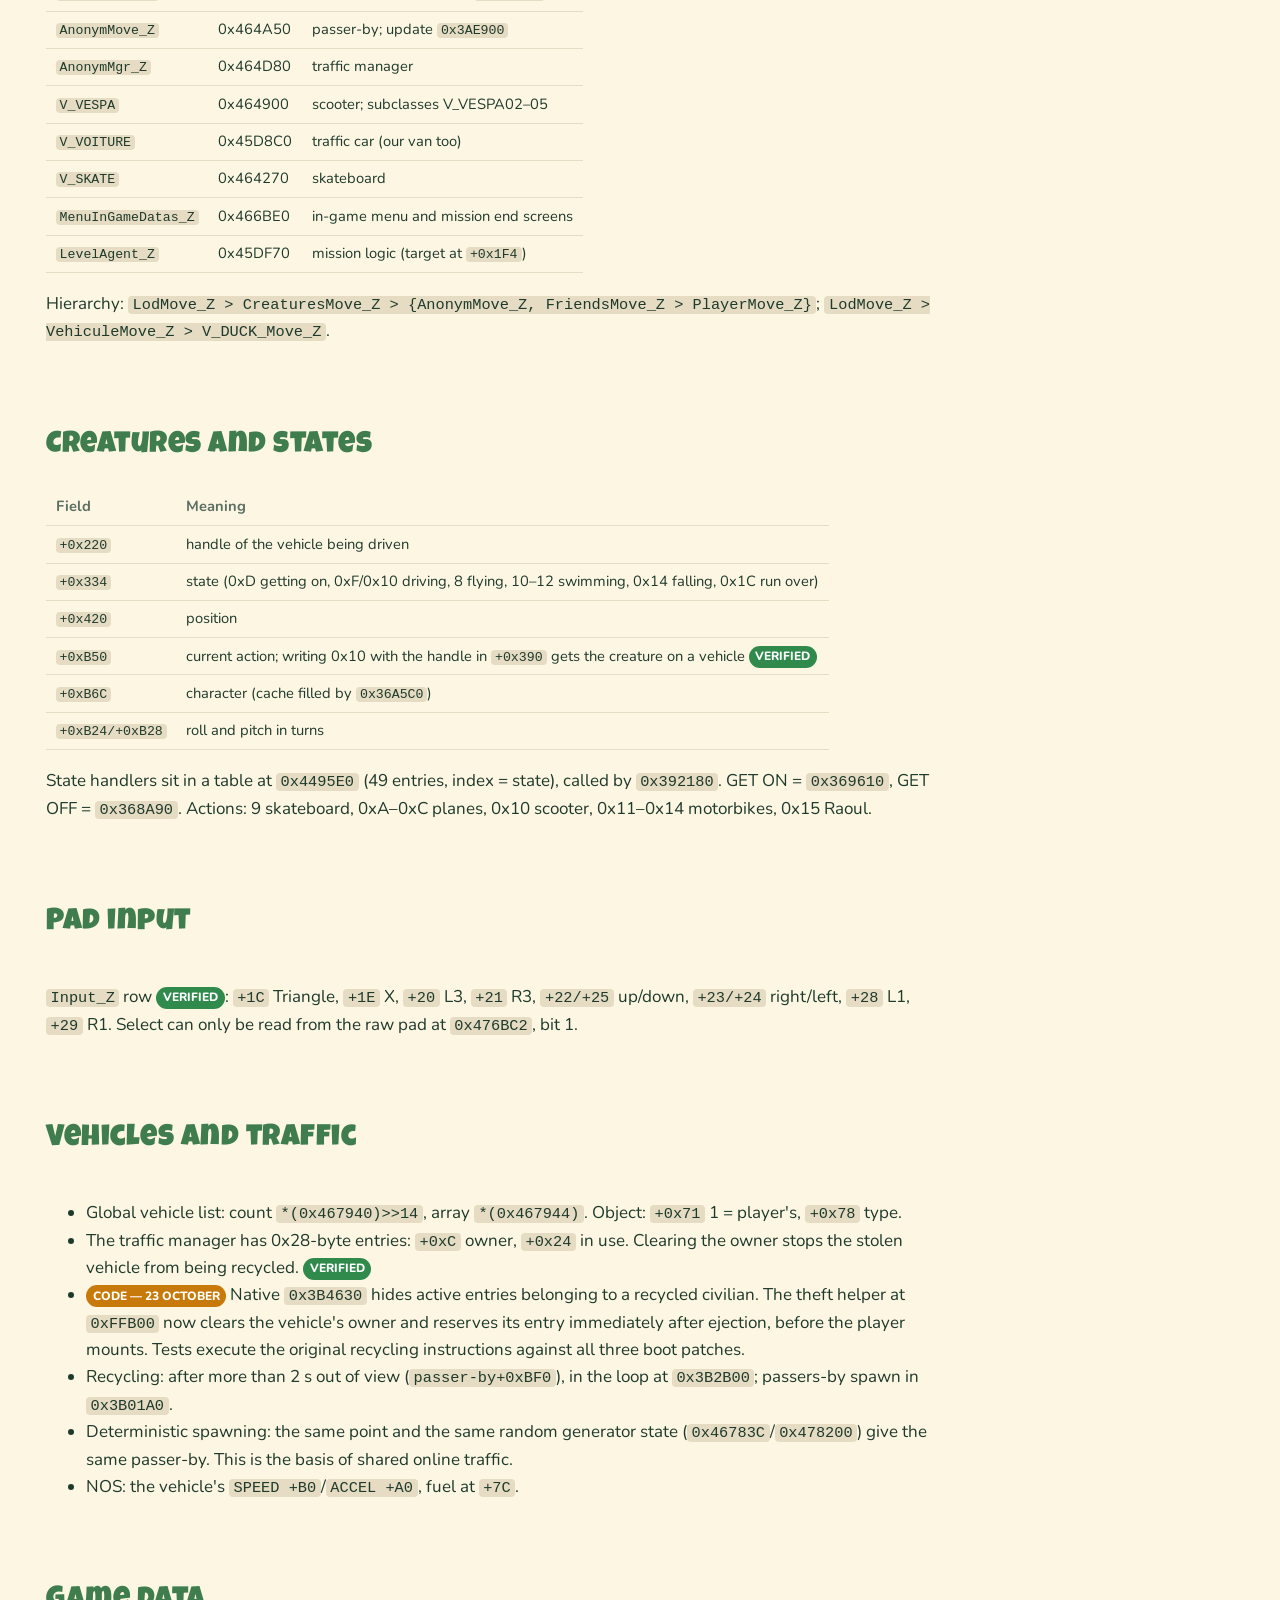
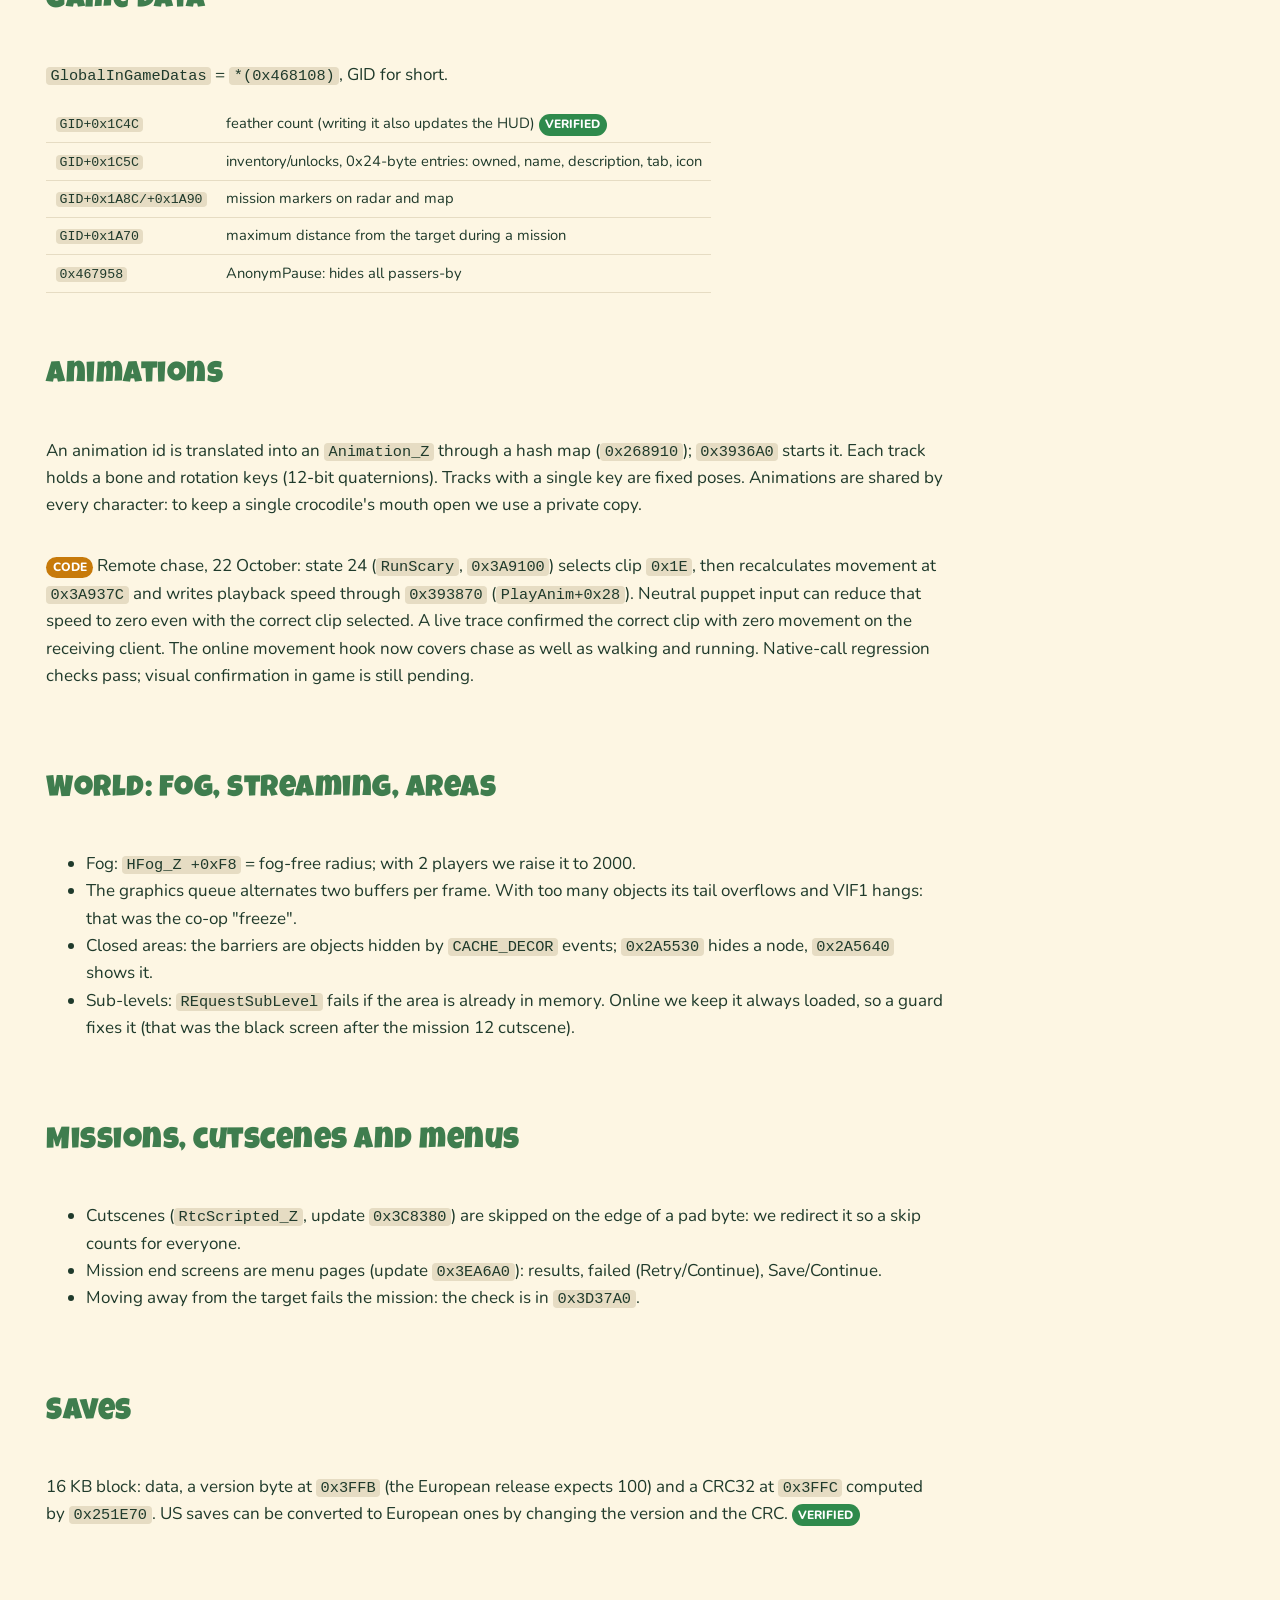
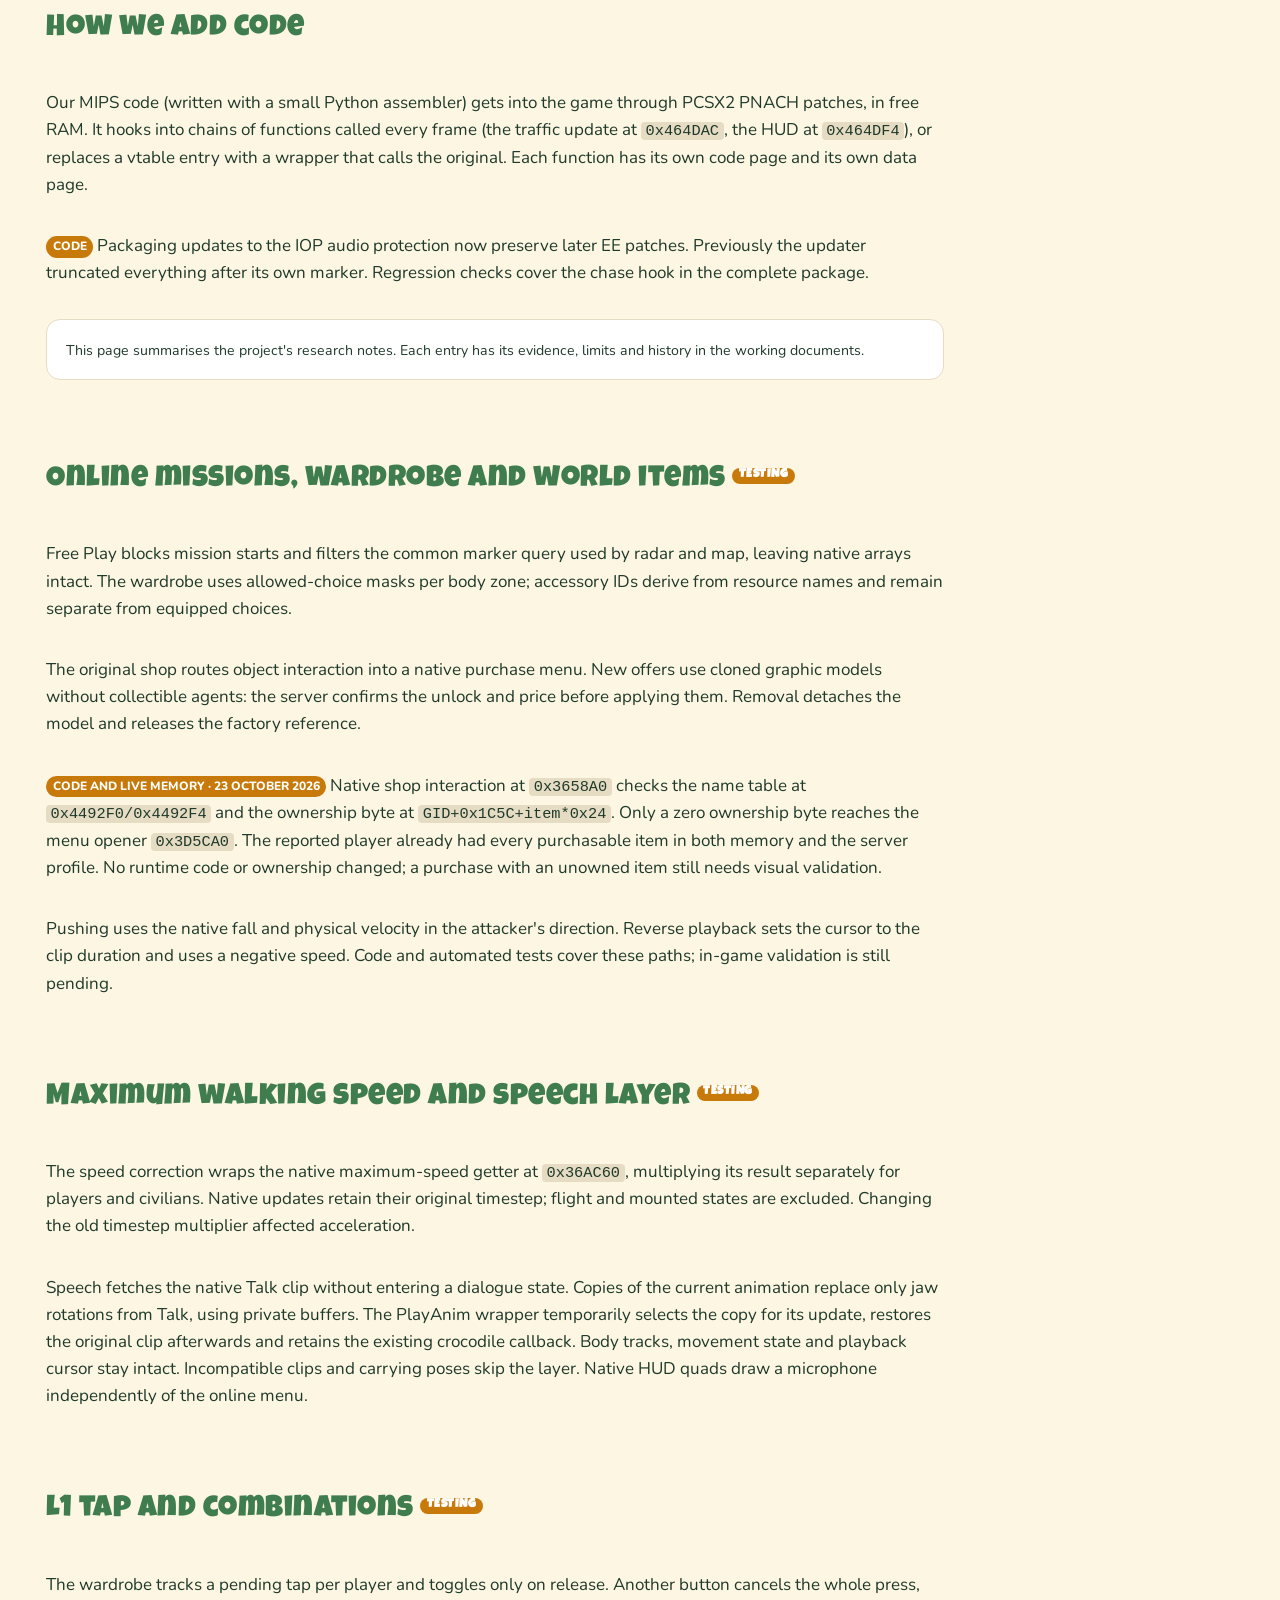
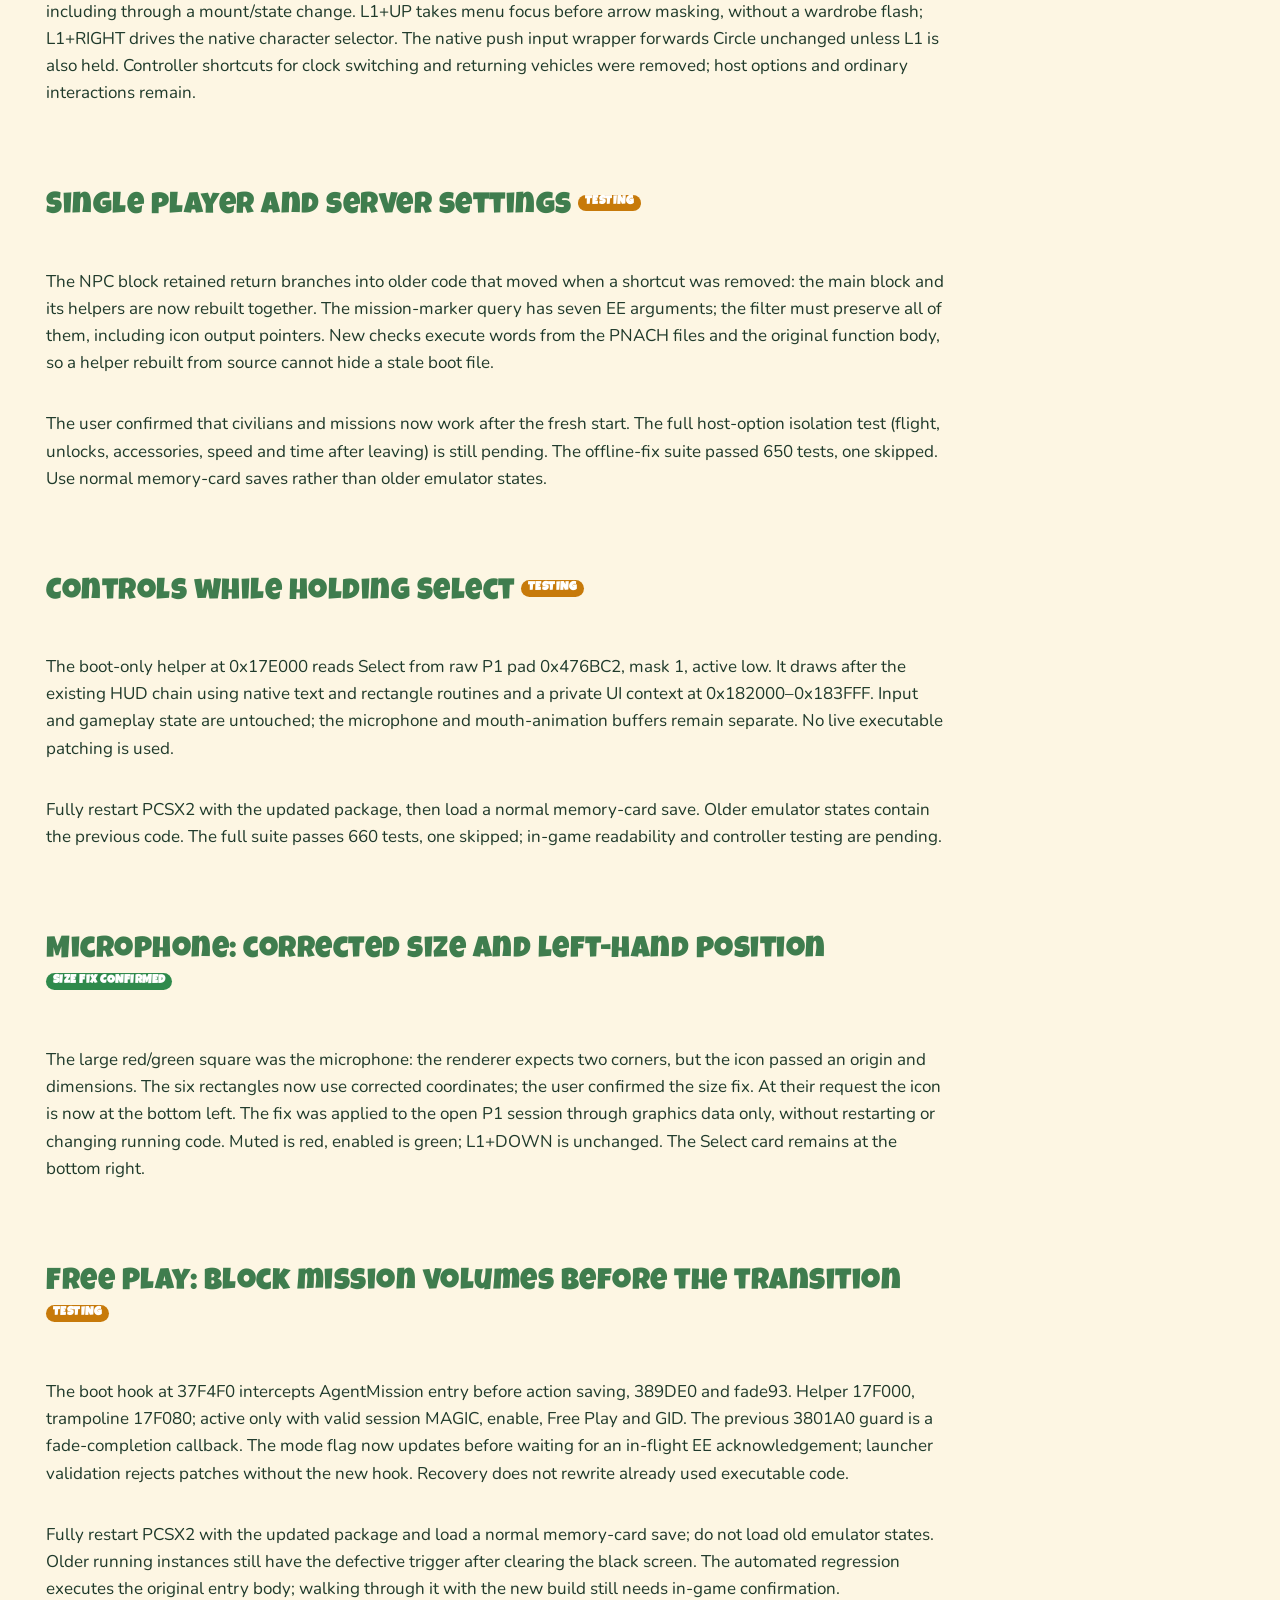
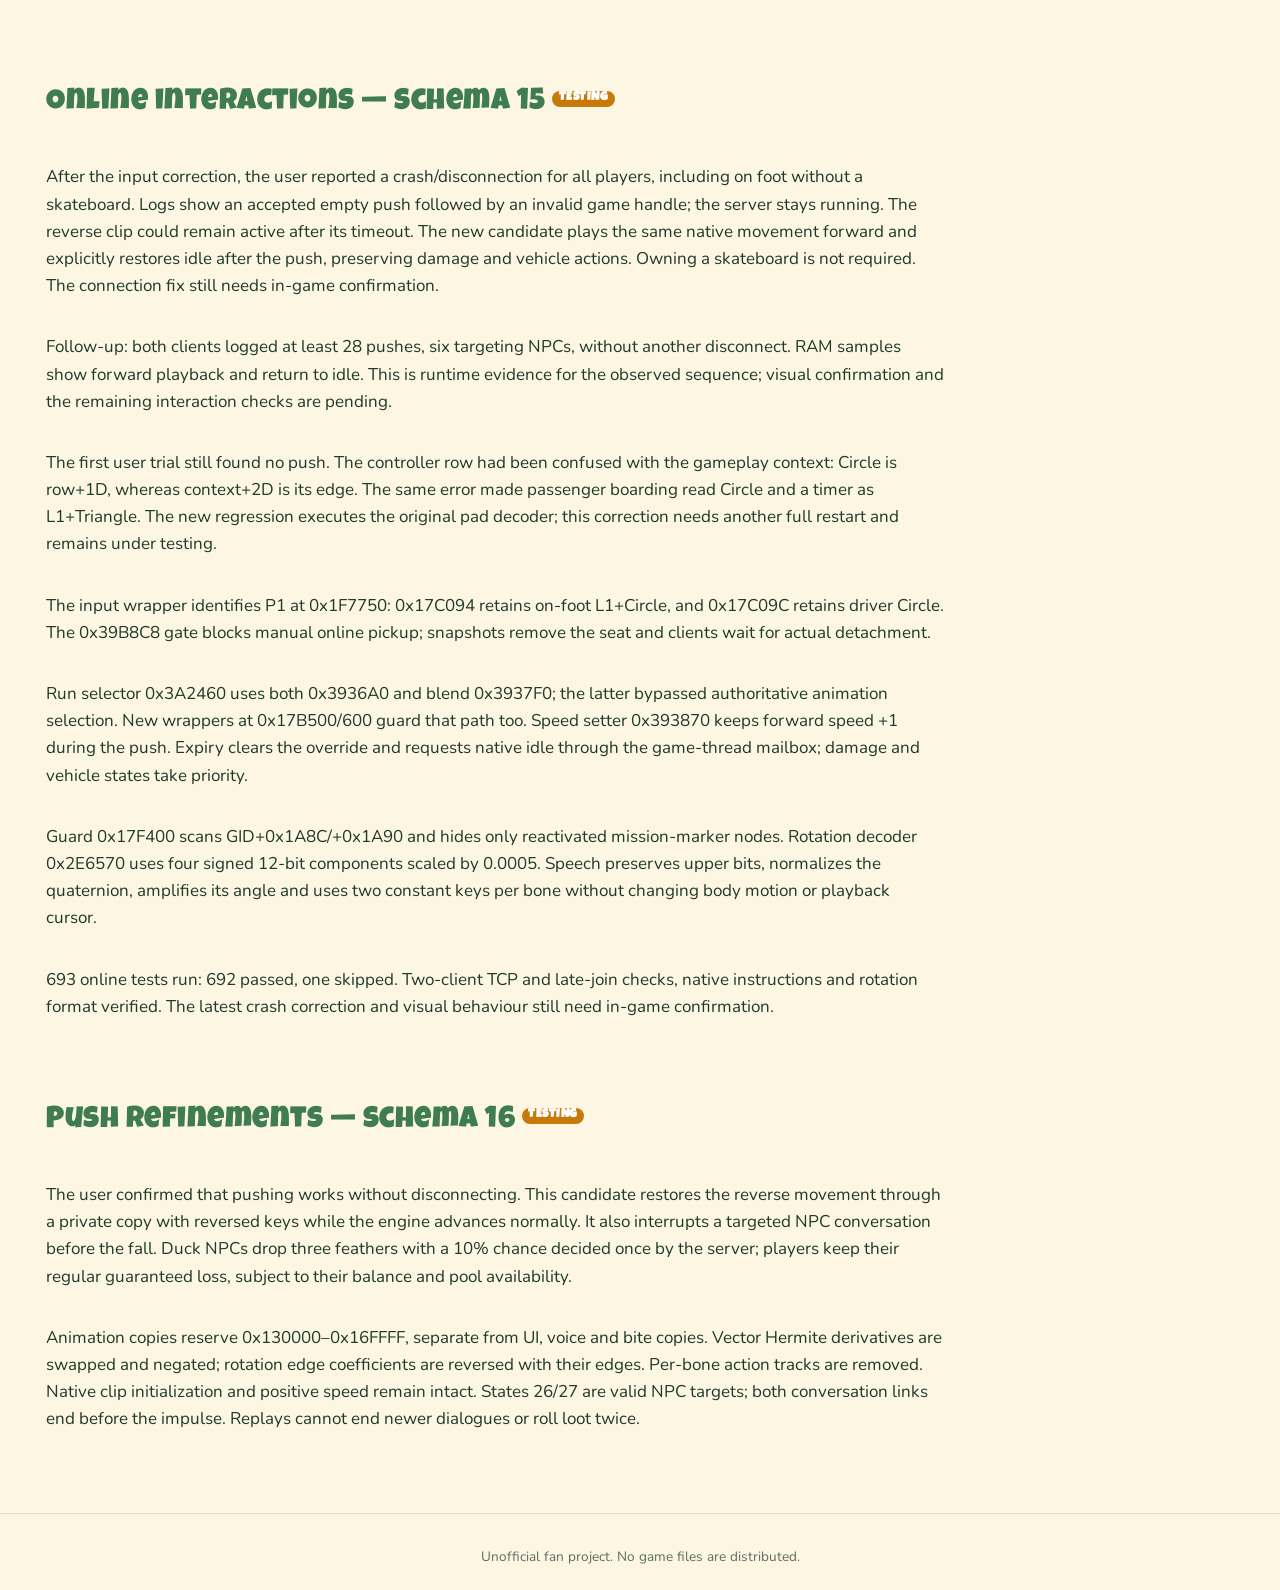
==== commit 0e3aecad: "docs: describe schema 16 push refinements" ====
--- a/engine.html
+++ b/engine.html
@@ -213,6 +213,9 @@
   <p>Run selector 0x3A2460 uses both 0x3936A0 and blend 0x3937F0; the latter bypassed authoritative animation selection. New wrappers at 0x17B500/600 guard that path too. Speed setter 0x393870 keeps forward speed +1 during the push. Expiry clears the override and requests native idle through the game-thread mailbox; damage and vehicle states take priority.</p>
   <p>Guard 0x17F400 scans GID+0x1A8C/+0x1A90 and hides only reactivated mission-marker nodes. Rotation decoder 0x2E6570 uses four signed 12-bit components scaled by 0.0005. Speech preserves upper bits, normalizes the quaternion, amplifies its angle and uses two constant keys per bone without changing body motion or playback cursor.</p>
   <p>693 online tests run: 692 passed, one skipped. Two-client TCP and late-join checks, native instructions and rotation format verified. The latest crash correction and visual behaviour still need in-game confirmation.</p>
+  <h2 id="push-refinements-23oct">Push refinements — schema 16 <span class="tag wip">testing</span></h2>
+  <p>The user confirmed that pushing works without disconnecting. This candidate restores the reverse movement through a private copy with reversed keys while the engine advances normally. It also interrupts a targeted NPC conversation before the fall. Duck NPCs drop three feathers with a 10% chance decided once by the server; players keep their regular guaranteed loss, subject to their balance and pool availability.</p>
+  <p>Animation copies reserve 0x130000–0x16FFFF, separate from UI, voice and bite copies. Vector Hermite derivatives are swapped and negated; rotation edge coefficients are reversed with their edges. Per-bone action tracks are removed. Native clip initialization and positive speed remain intact. States 26/27 are valid NPC targets; both conversation links end before the impulse. Replays cannot end newer dialogues or roll loot twice.</p>
 </main>
 <footer>Unofficial fan project. No game files are distributed.</footer>
 </body>
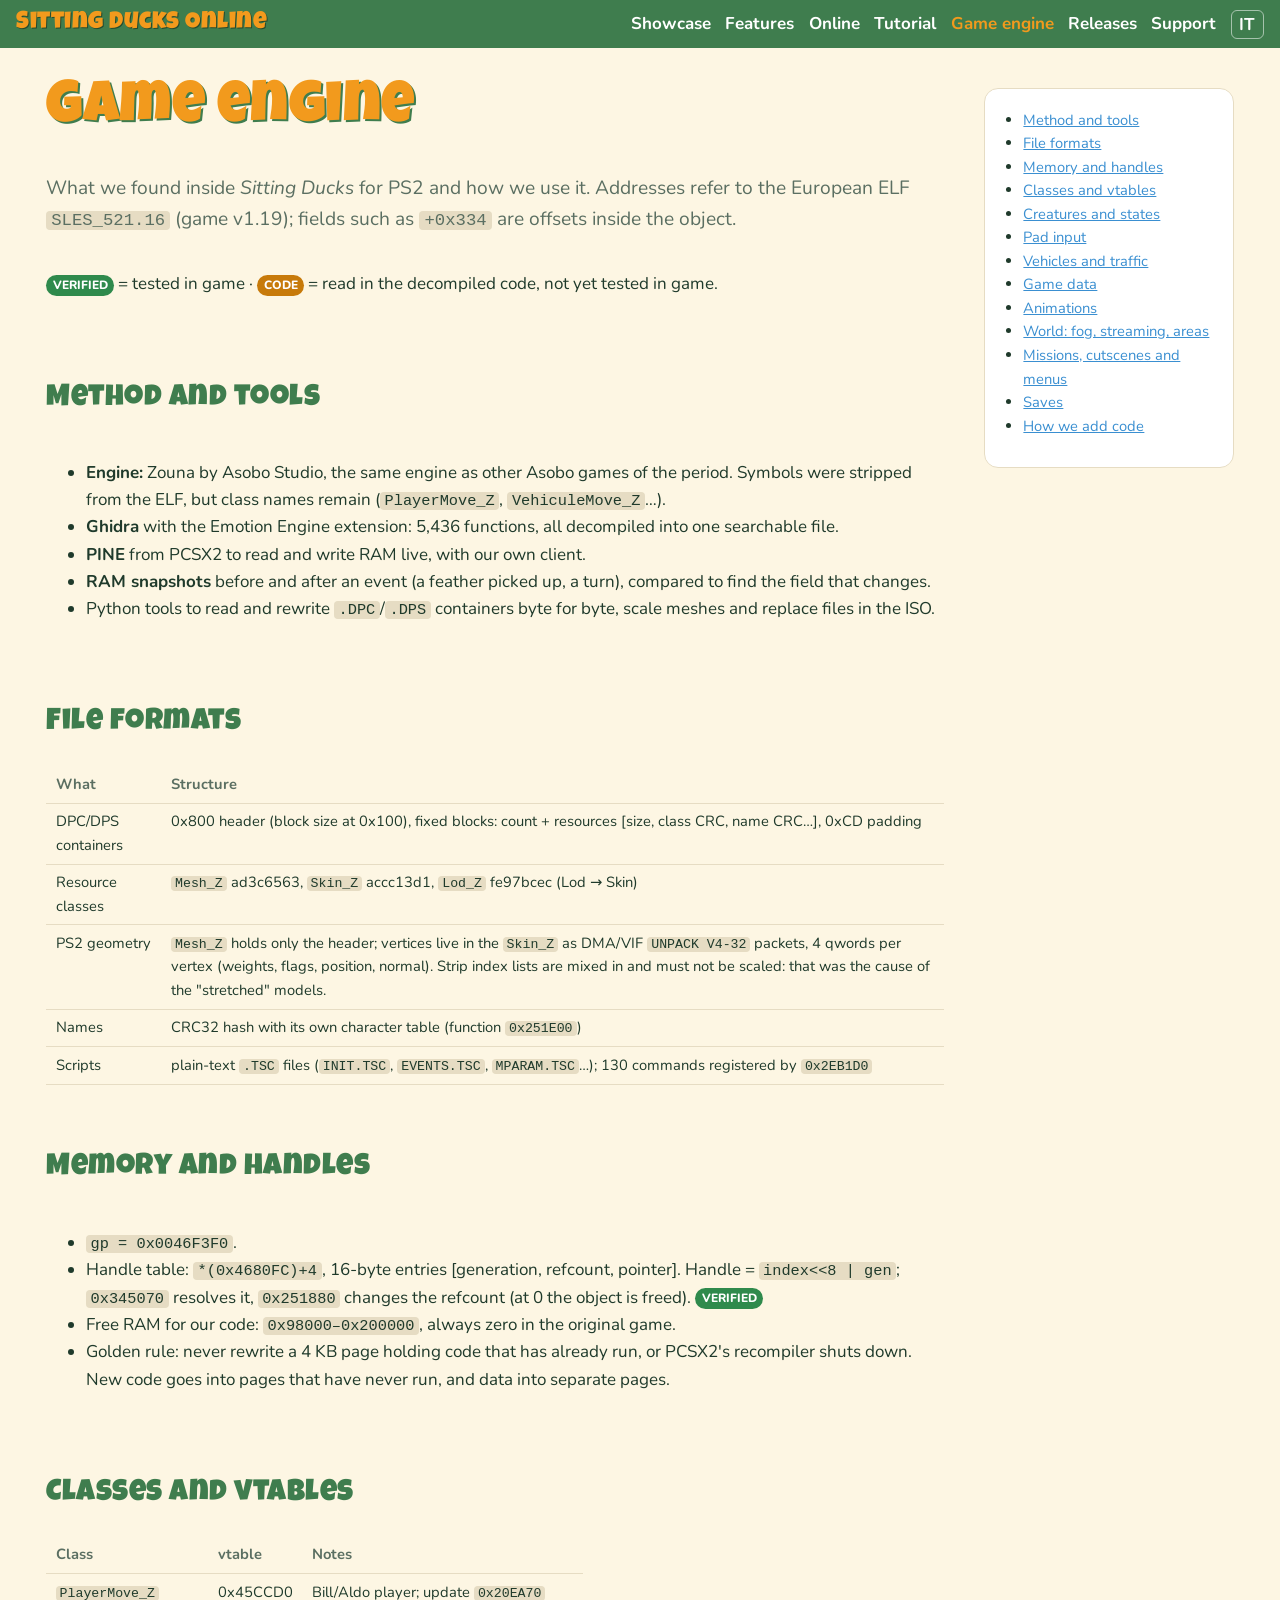
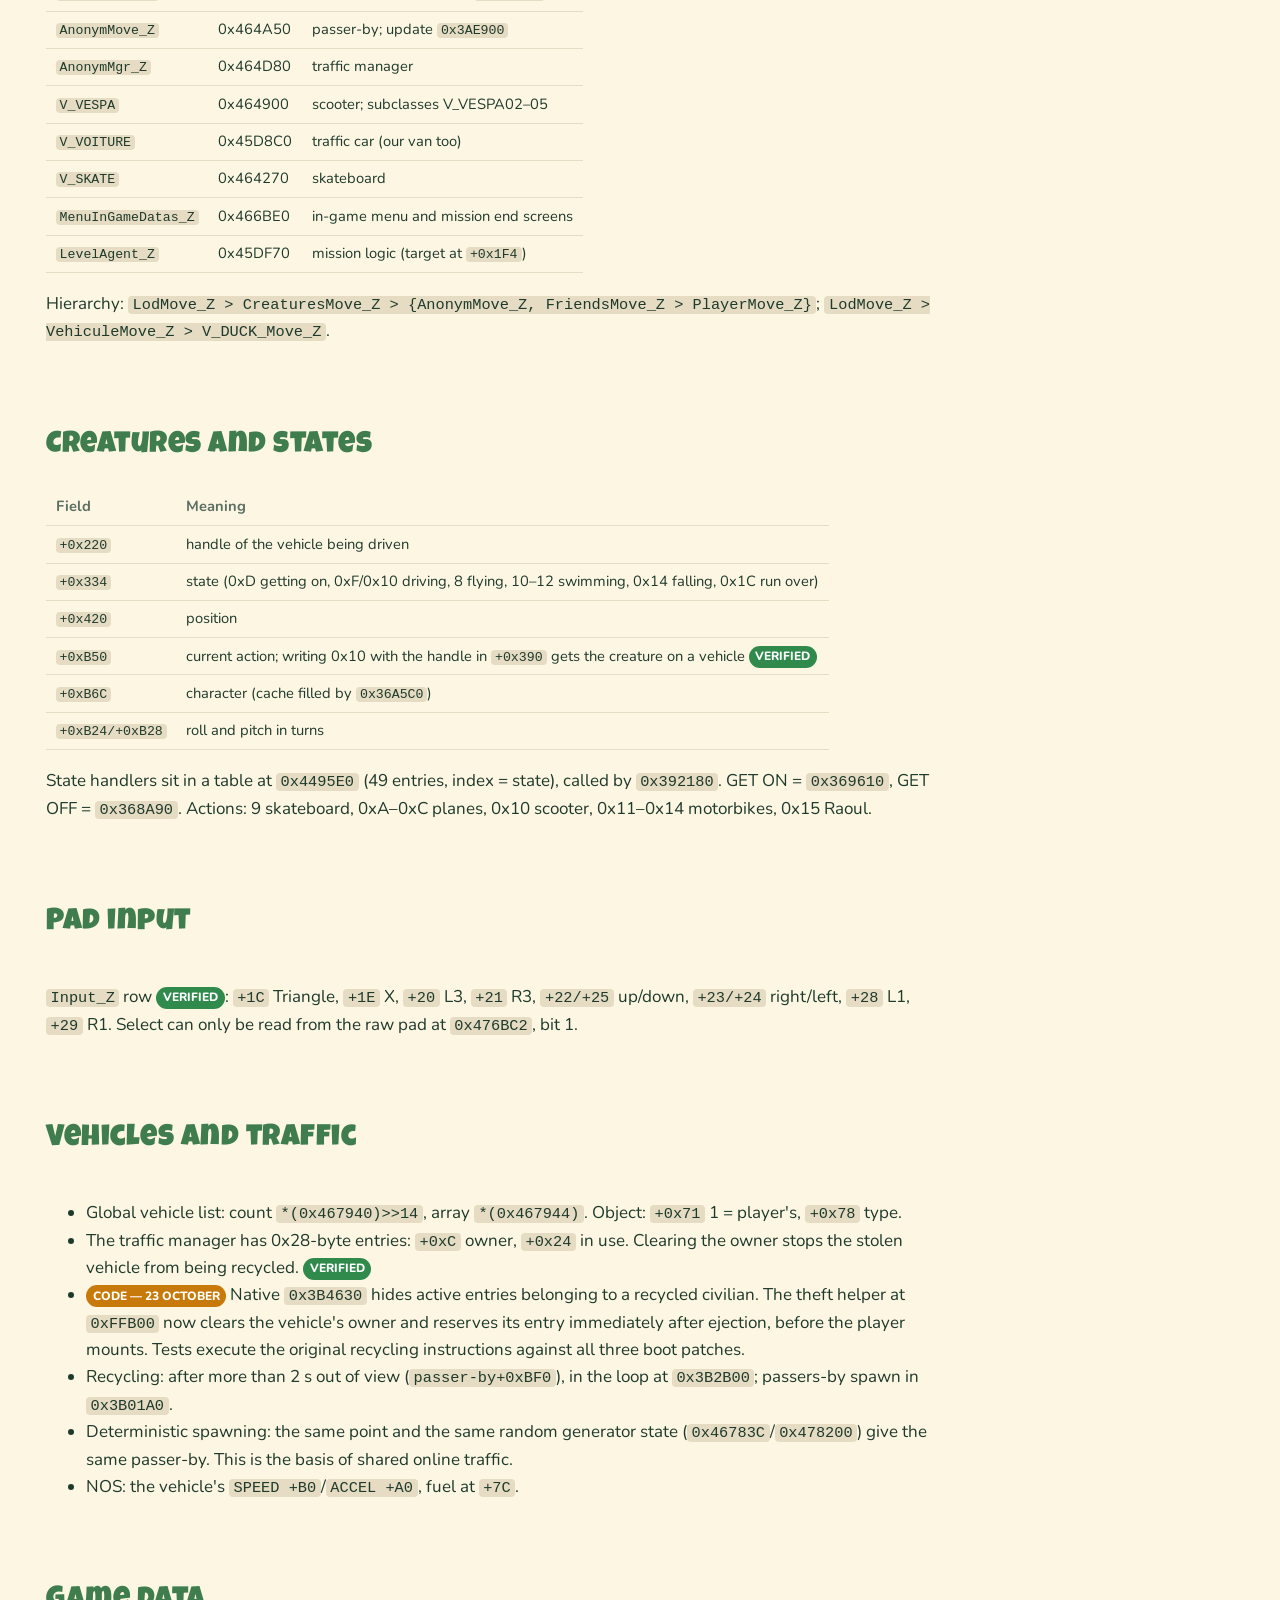
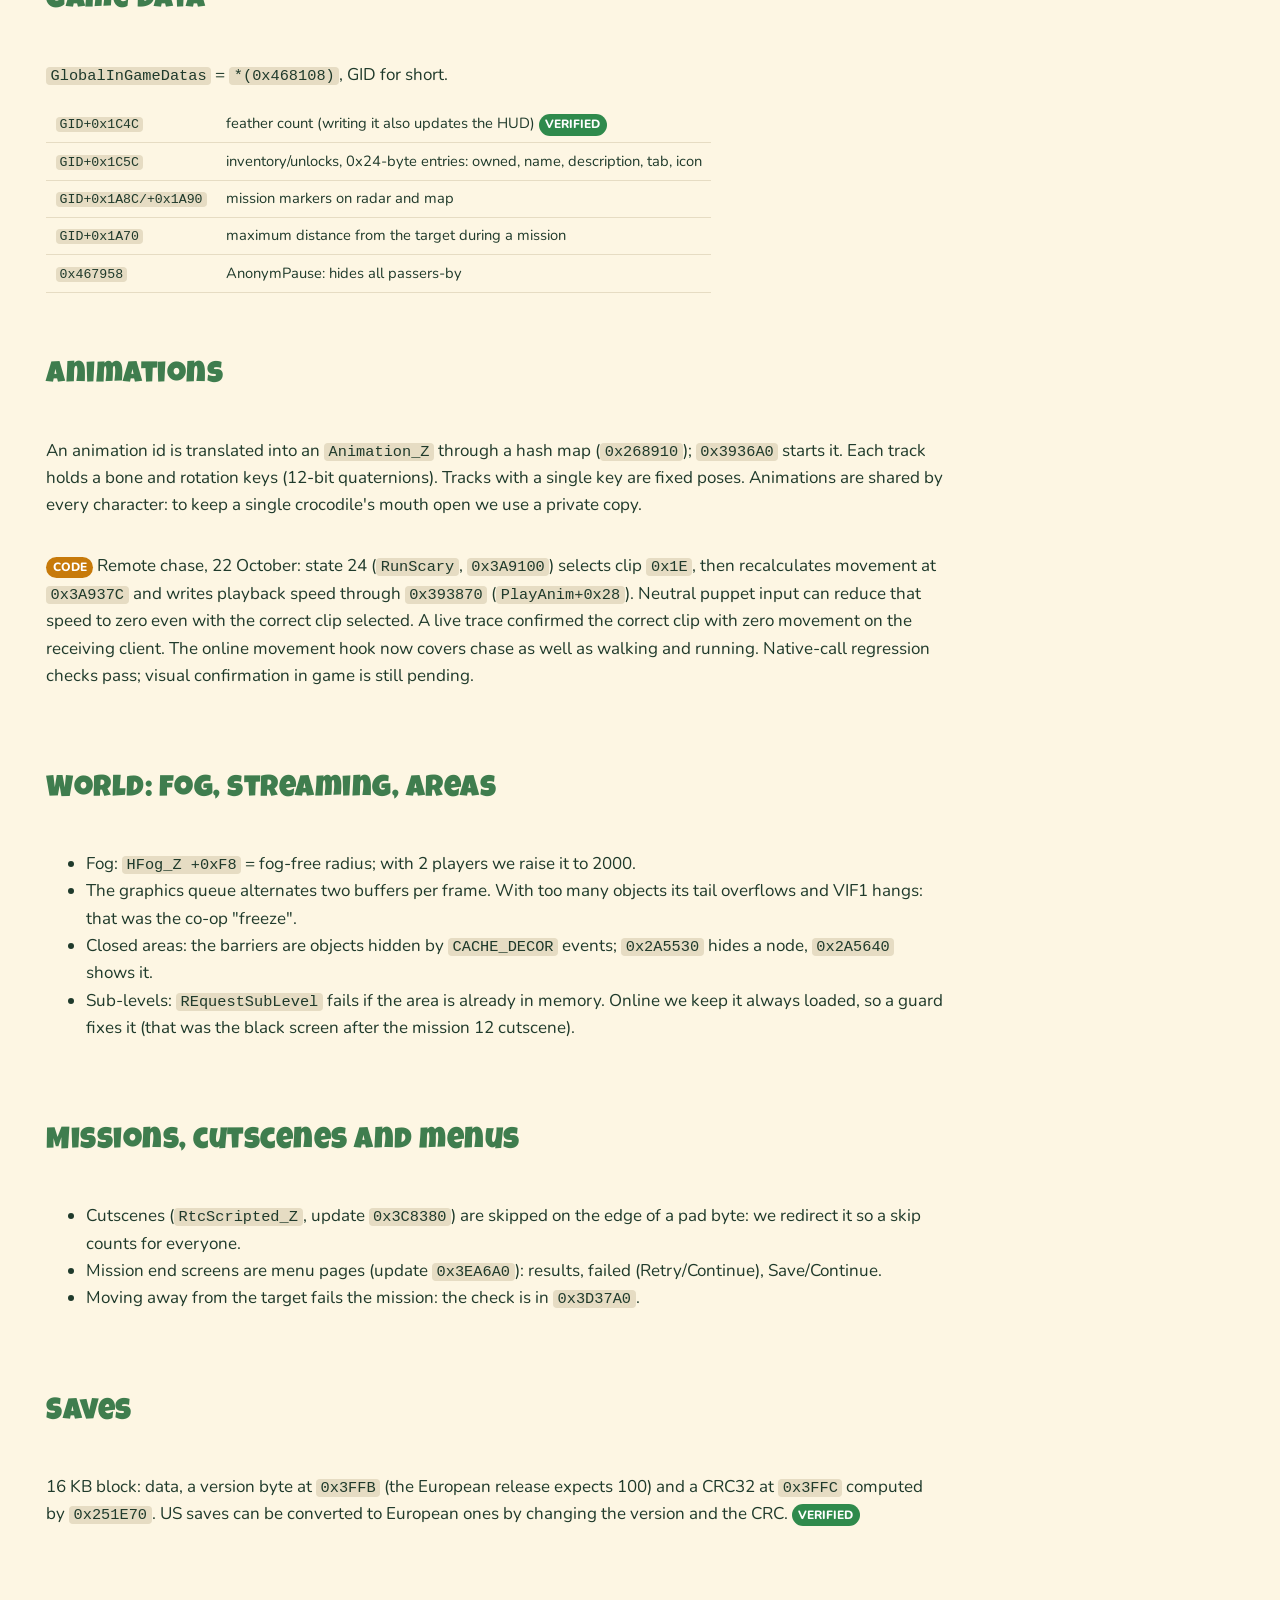
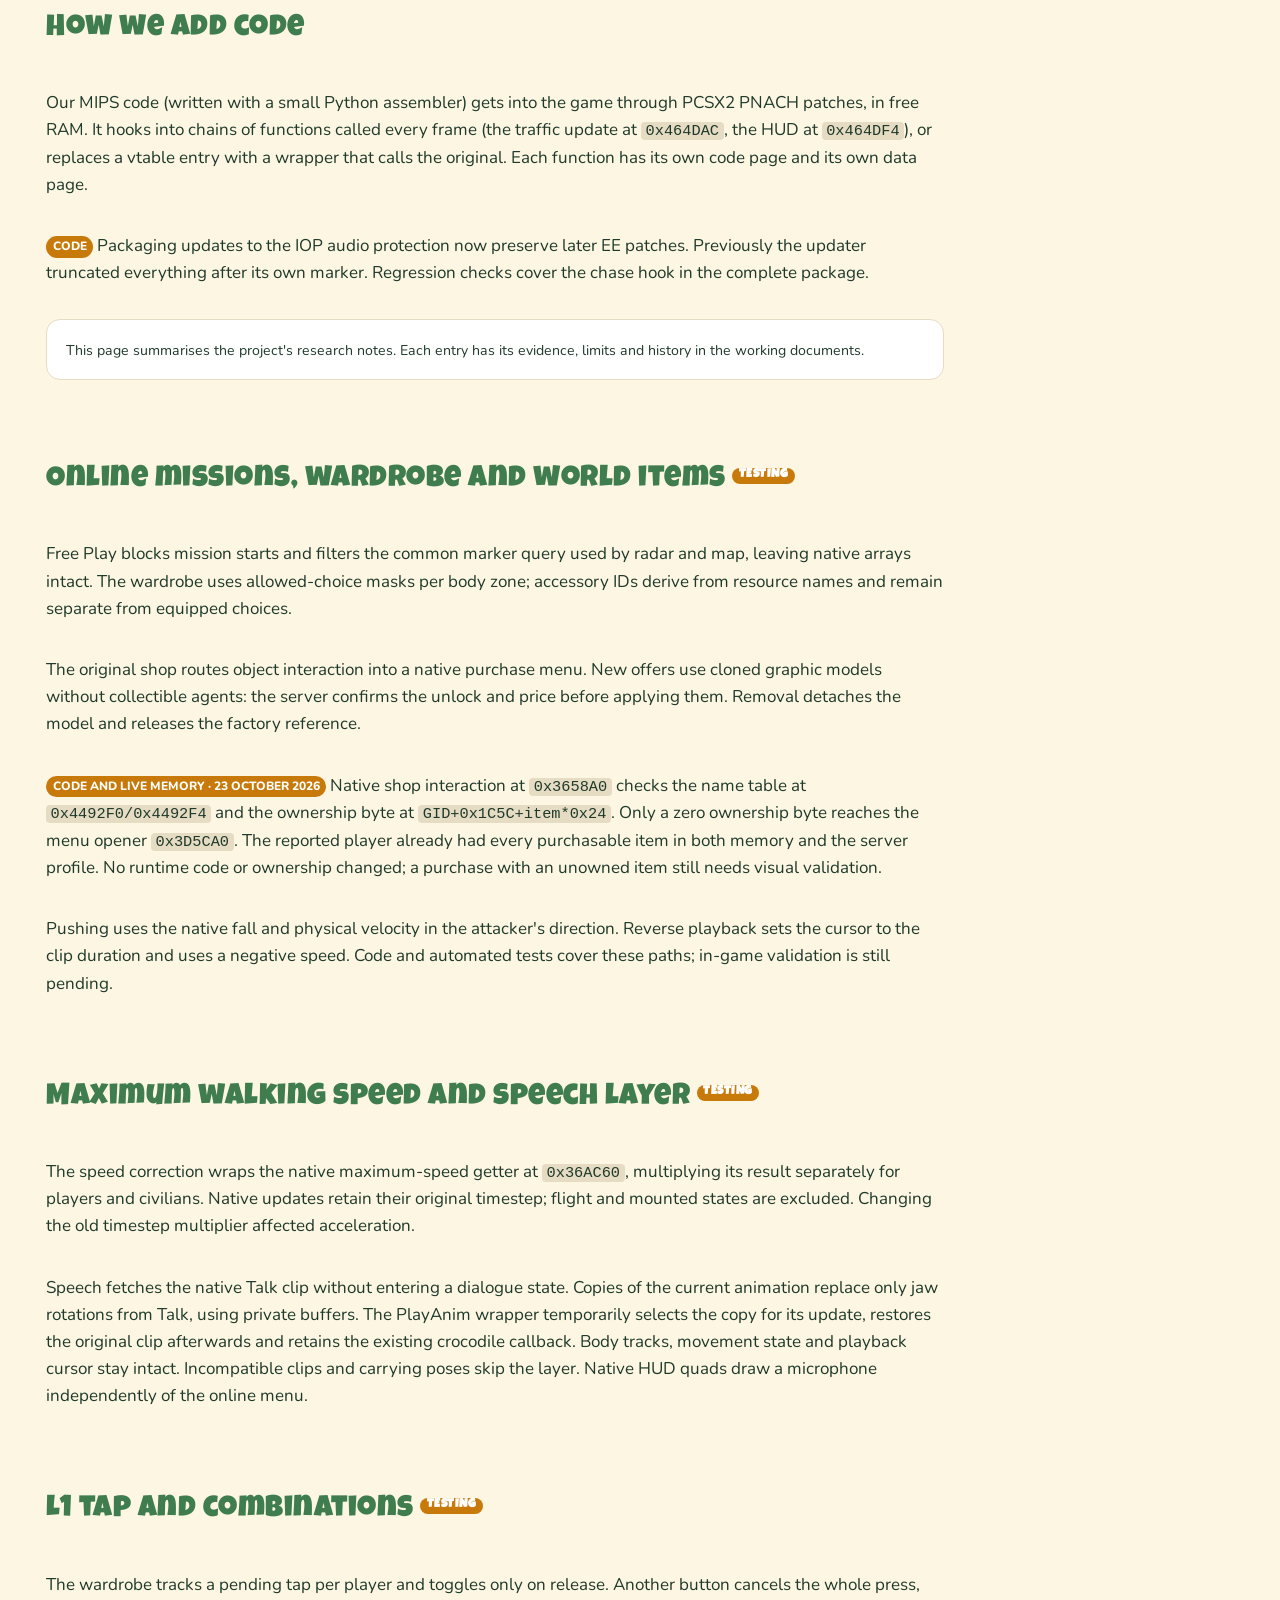
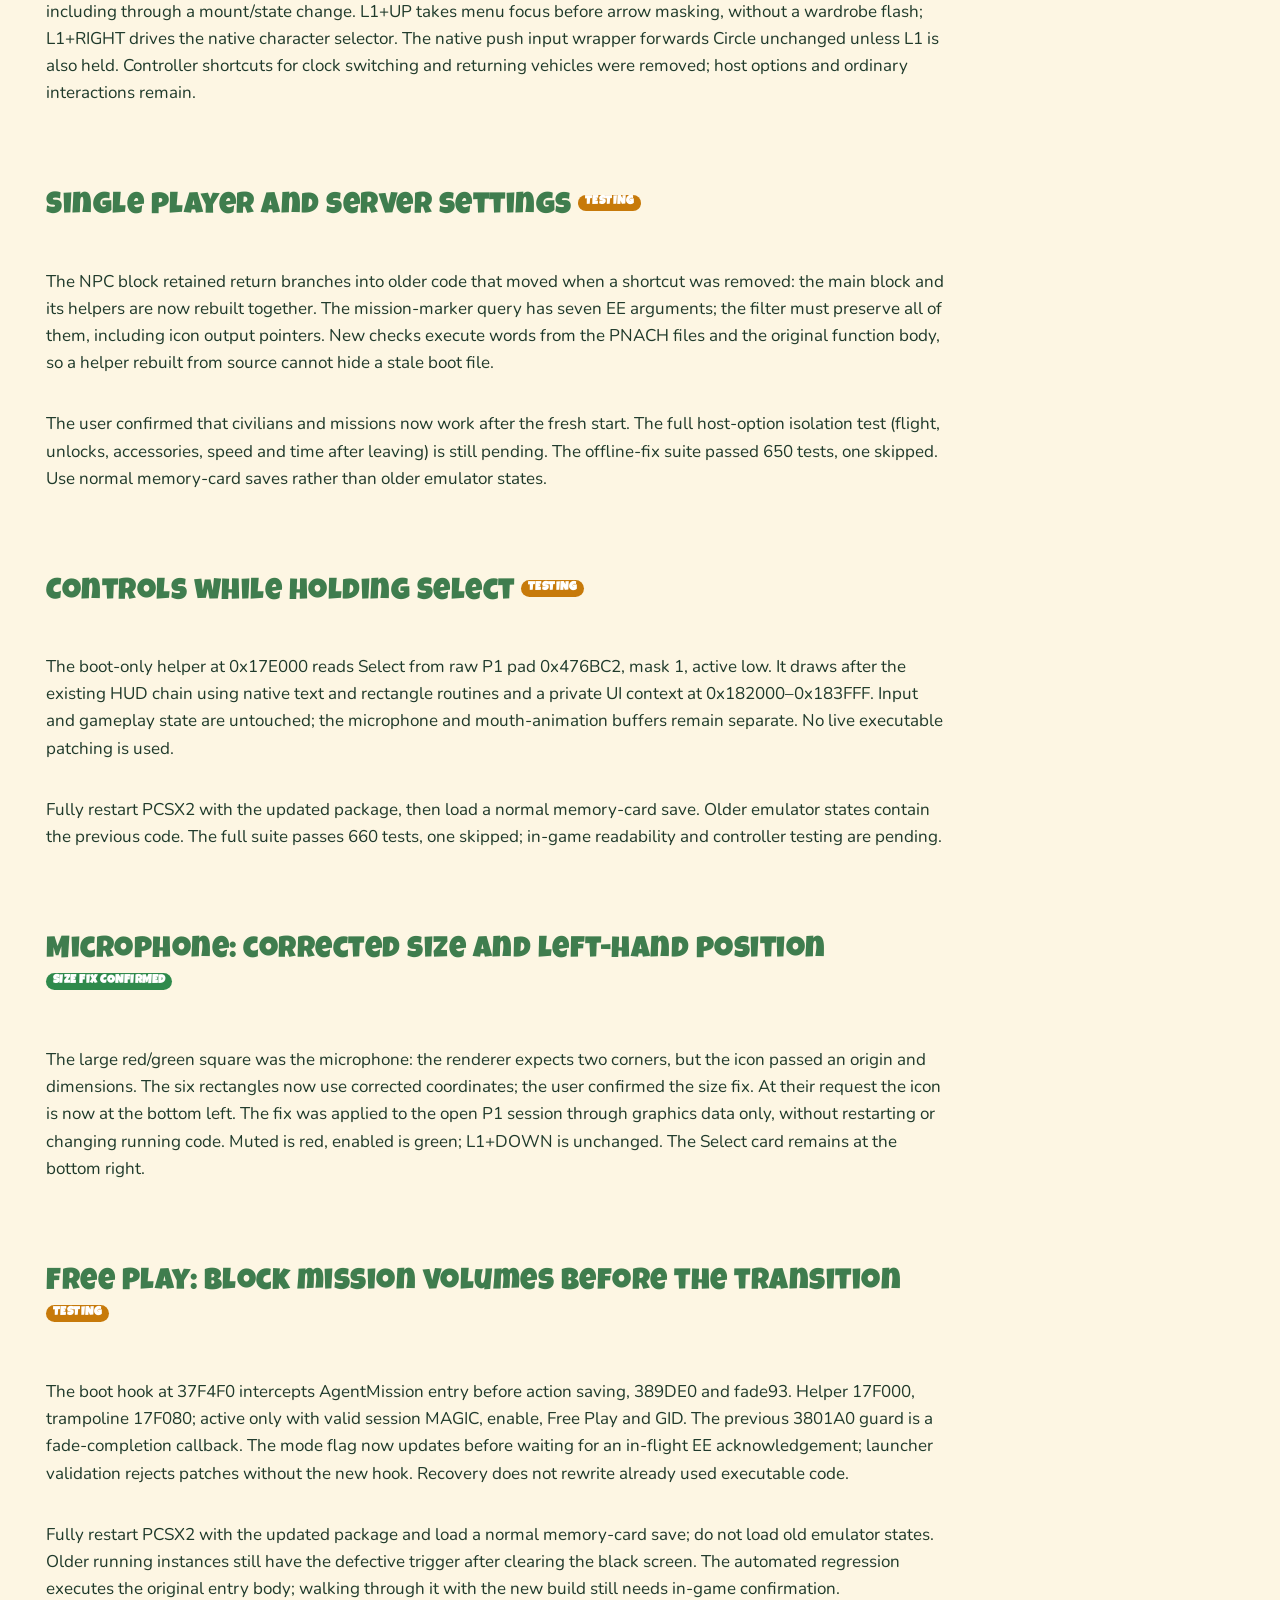
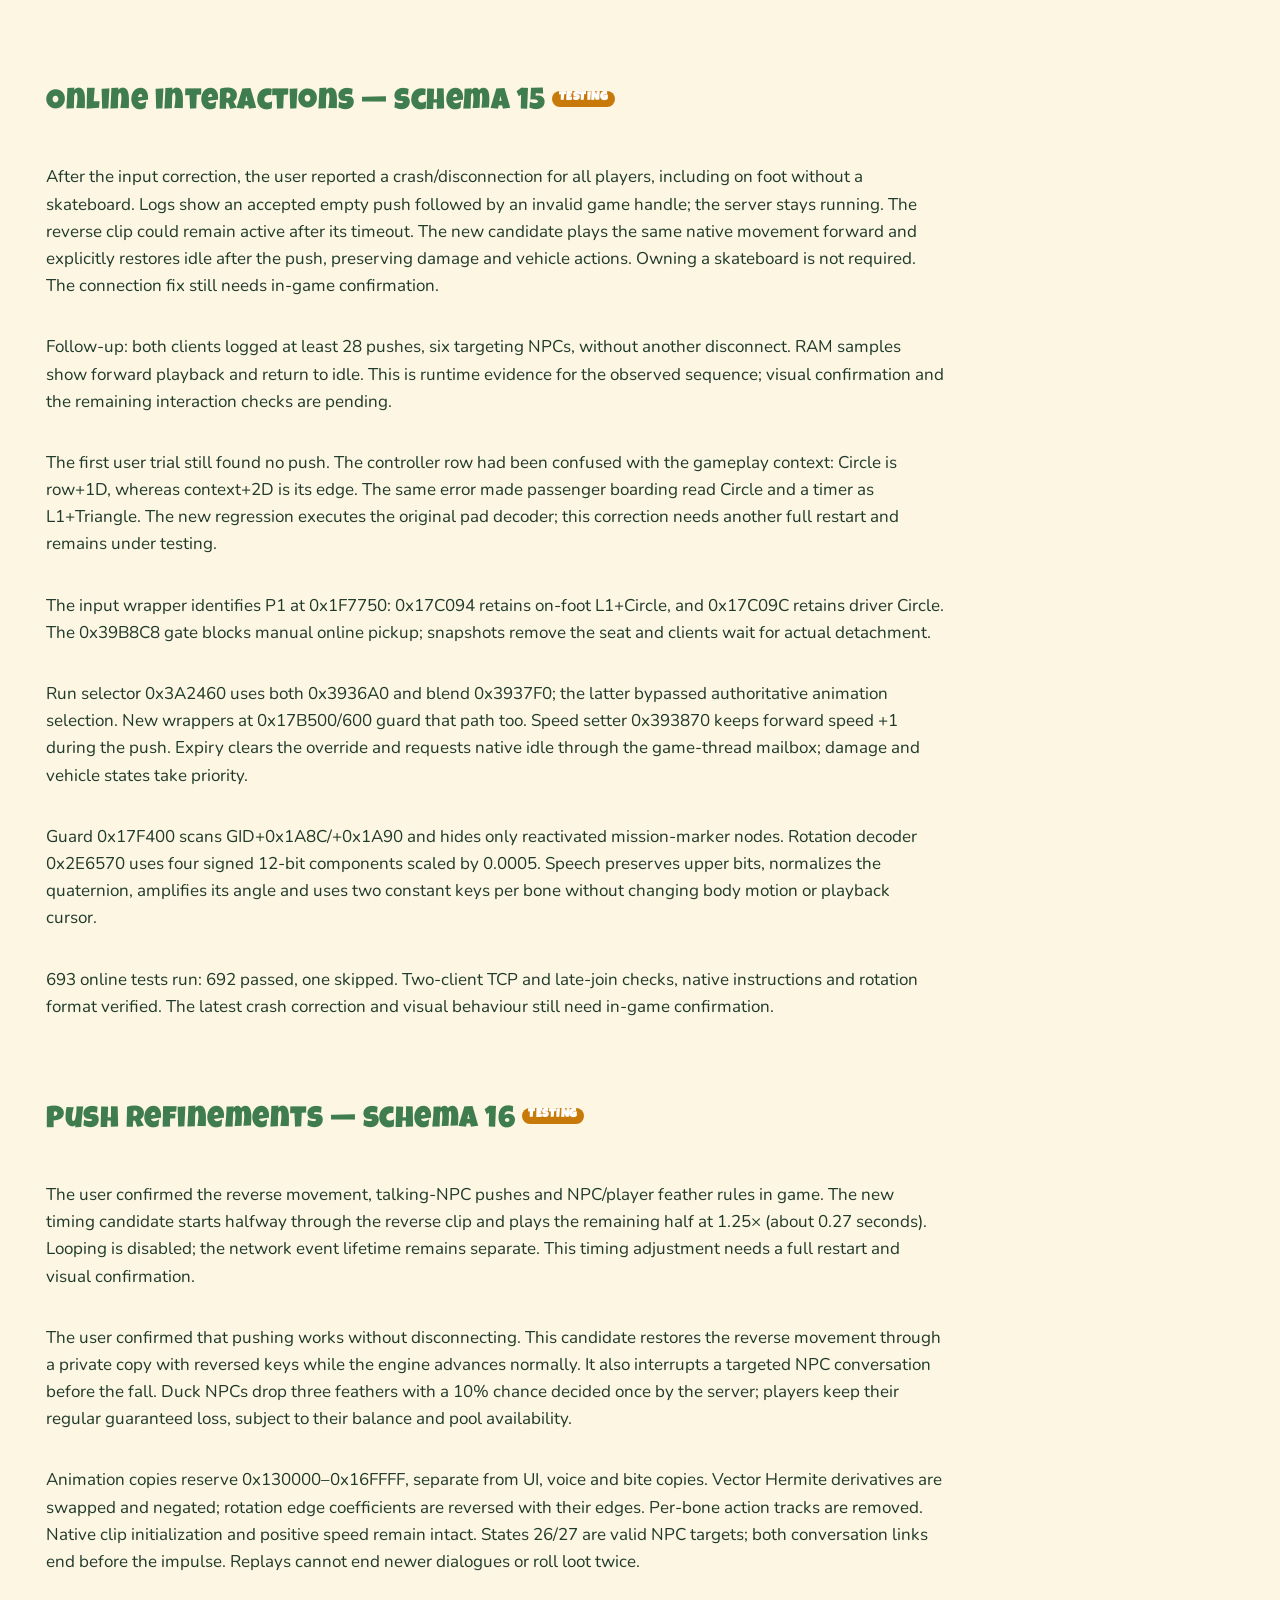
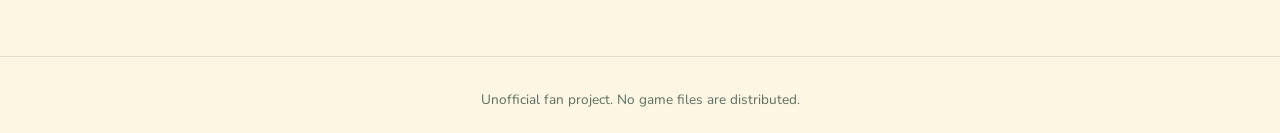
==== commit 01407634: "docs: record half-clip push timing" ====
--- a/engine.html
+++ b/engine.html
@@ -214,6 +214,7 @@
   <p>Guard 0x17F400 scans GID+0x1A8C/+0x1A90 and hides only reactivated mission-marker nodes. Rotation decoder 0x2E6570 uses four signed 12-bit components scaled by 0.0005. Speech preserves upper bits, normalizes the quaternion, amplifies its angle and uses two constant keys per bone without changing body motion or playback cursor.</p>
   <p>693 online tests run: 692 passed, one skipped. Two-client TCP and late-join checks, native instructions and rotation format verified. The latest crash correction and visual behaviour still need in-game confirmation.</p>
   <h2 id="push-refinements-23oct">Push refinements — schema 16 <span class="tag wip">testing</span></h2>
+  <p>The user confirmed the reverse movement, talking-NPC pushes and NPC/player feather rules in game. The new timing candidate starts halfway through the reverse clip and plays the remaining half at 1.25× (about 0.27 seconds). Looping is disabled; the network event lifetime remains separate. This timing adjustment needs a full restart and visual confirmation.</p>
   <p>The user confirmed that pushing works without disconnecting. This candidate restores the reverse movement through a private copy with reversed keys while the engine advances normally. It also interrupts a targeted NPC conversation before the fall. Duck NPCs drop three feathers with a 10% chance decided once by the server; players keep their regular guaranteed loss, subject to their balance and pool availability.</p>
   <p>Animation copies reserve 0x130000–0x16FFFF, separate from UI, voice and bite copies. Vector Hermite derivatives are swapped and negated; rotation edge coefficients are reversed with their edges. Per-bone action tracks are removed. Native clip initialization and positive speed remain intact. States 26/27 are valid NPC targets; both conversation links end before the impulse. Replays cannot end newer dialogues or roll loot twice.</p>
 </main>
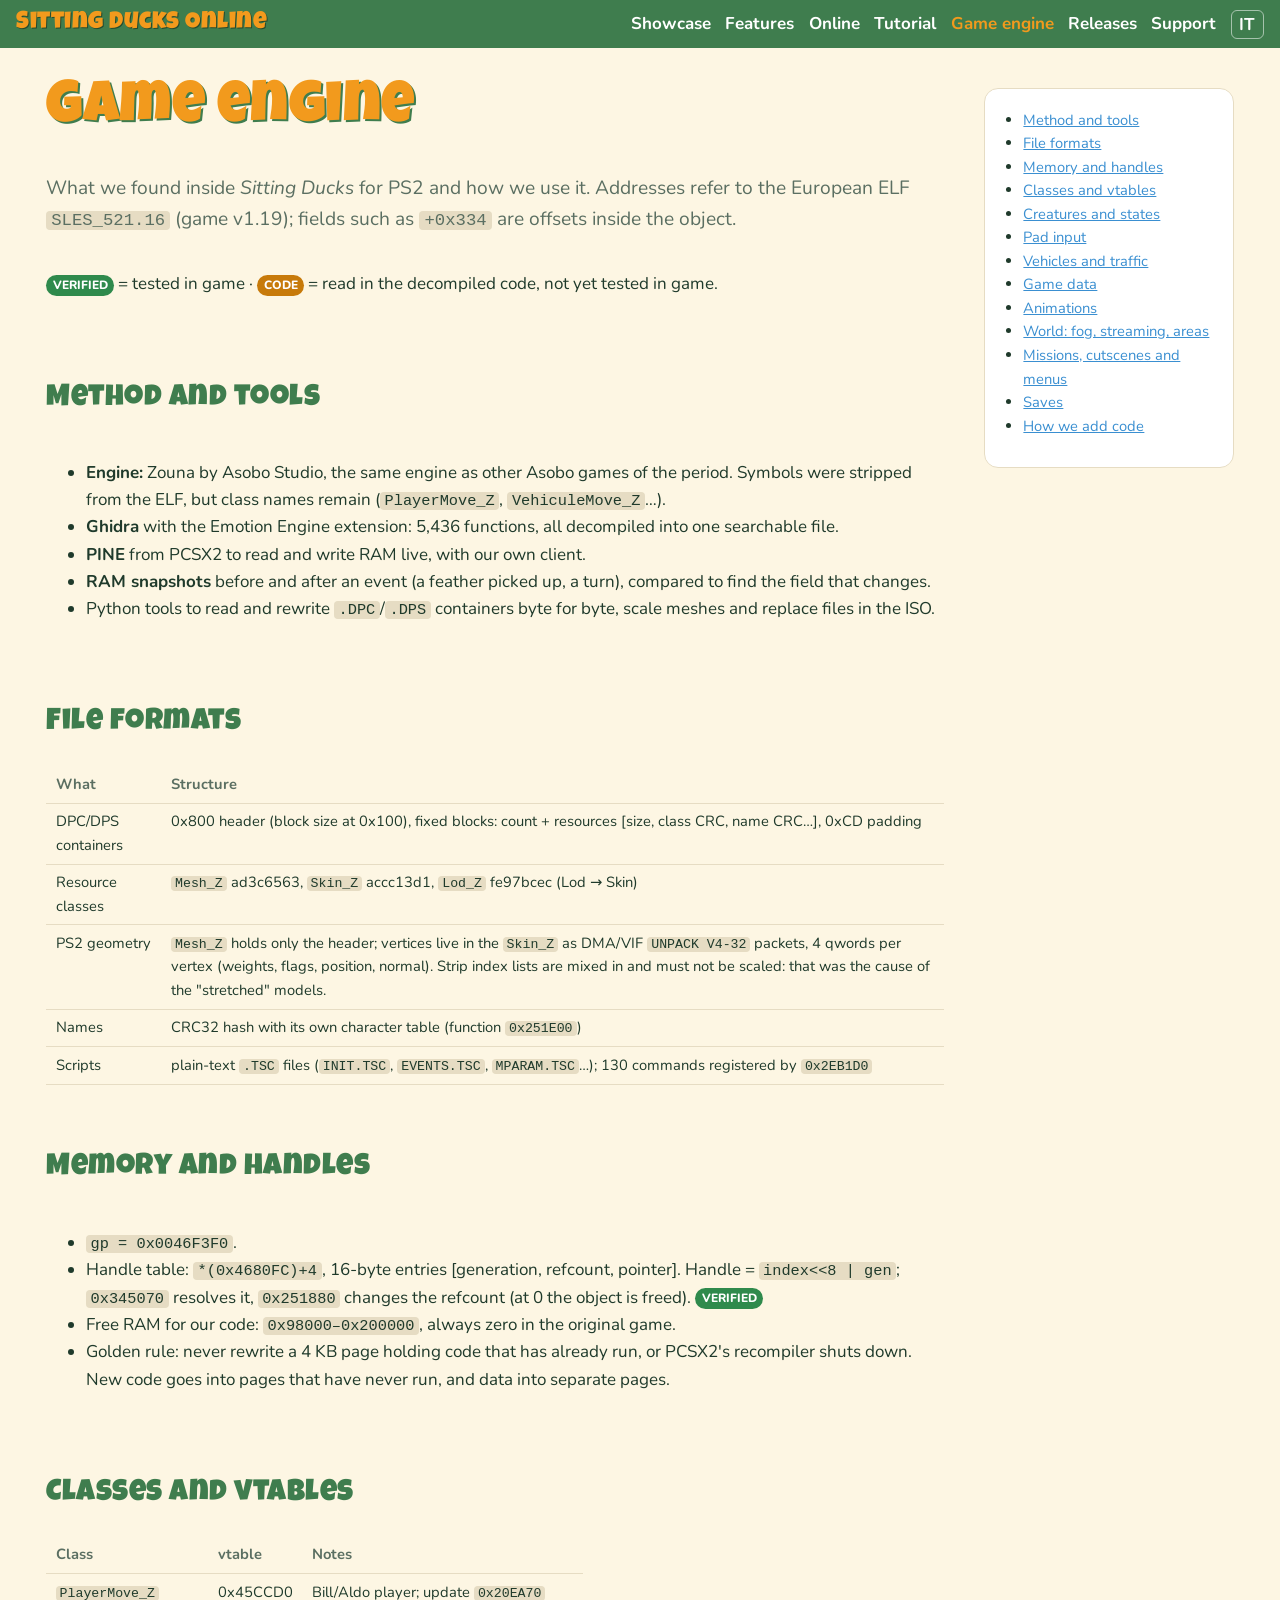
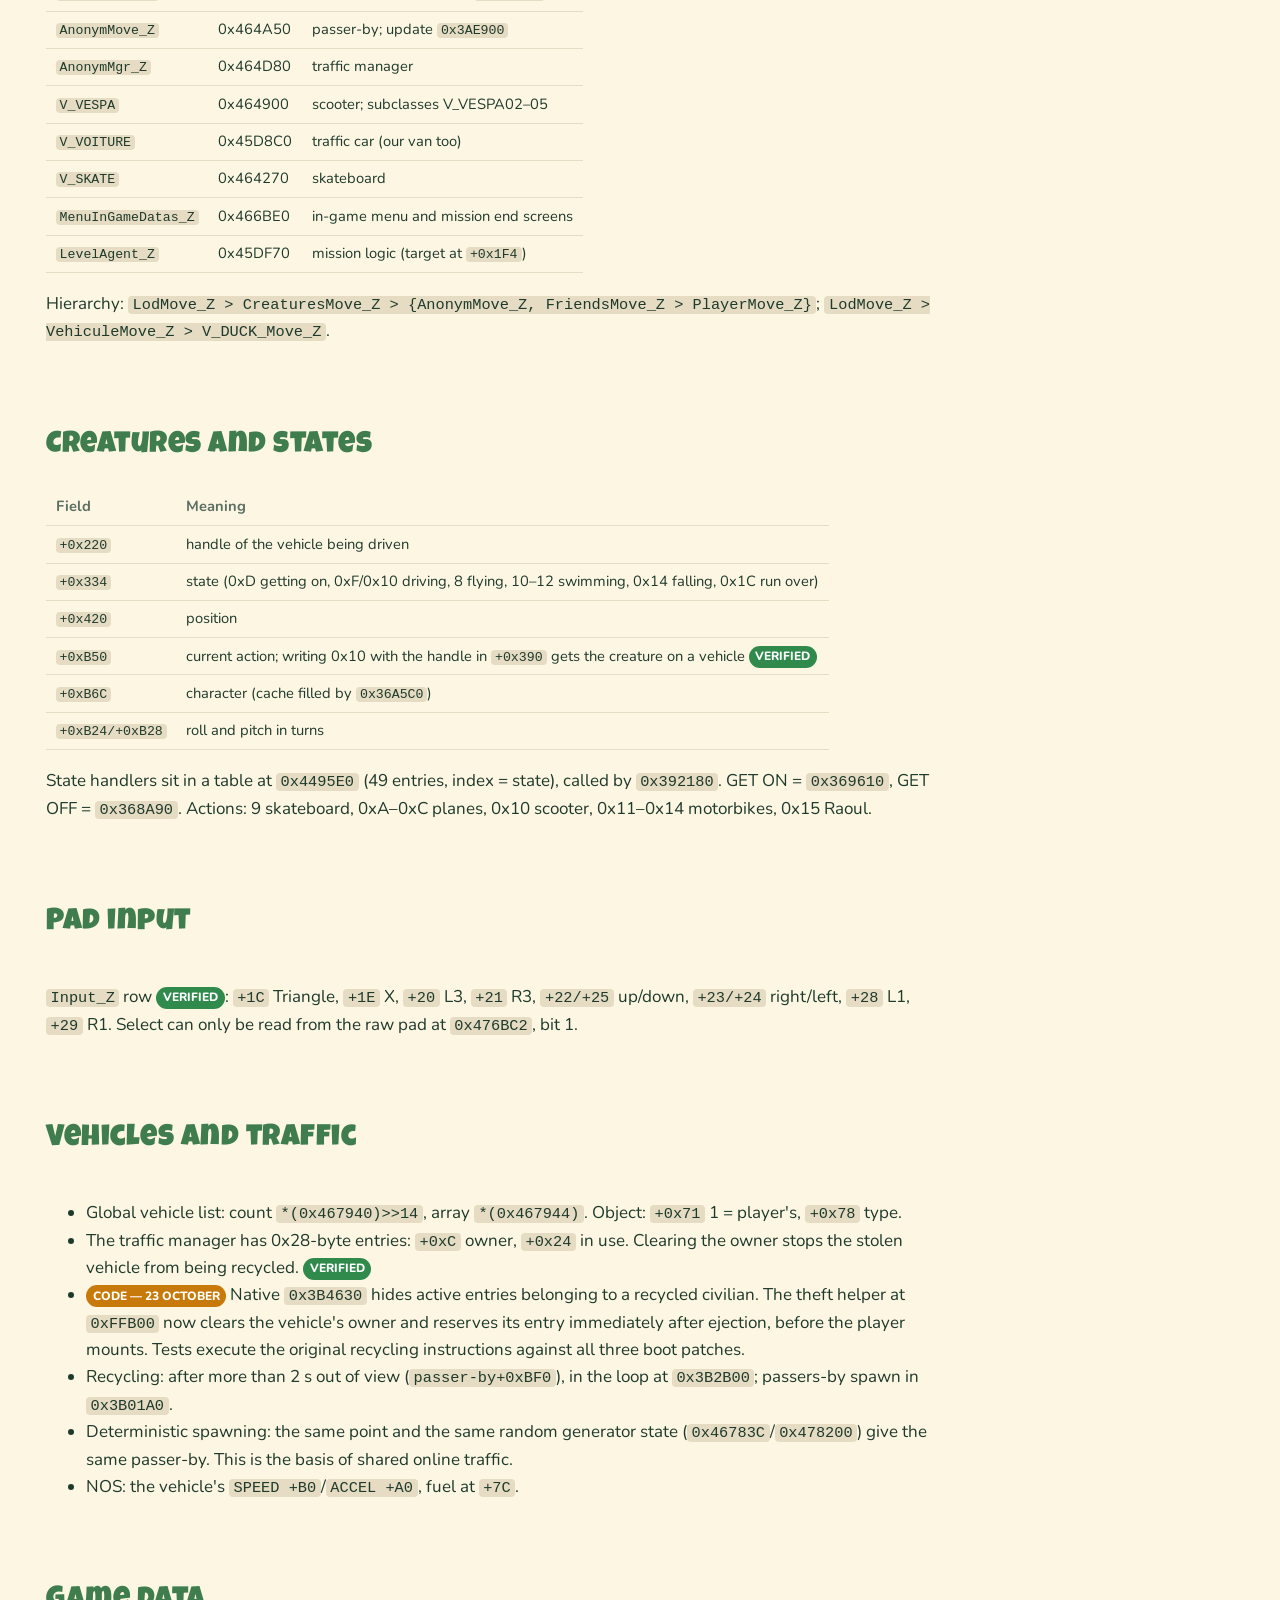
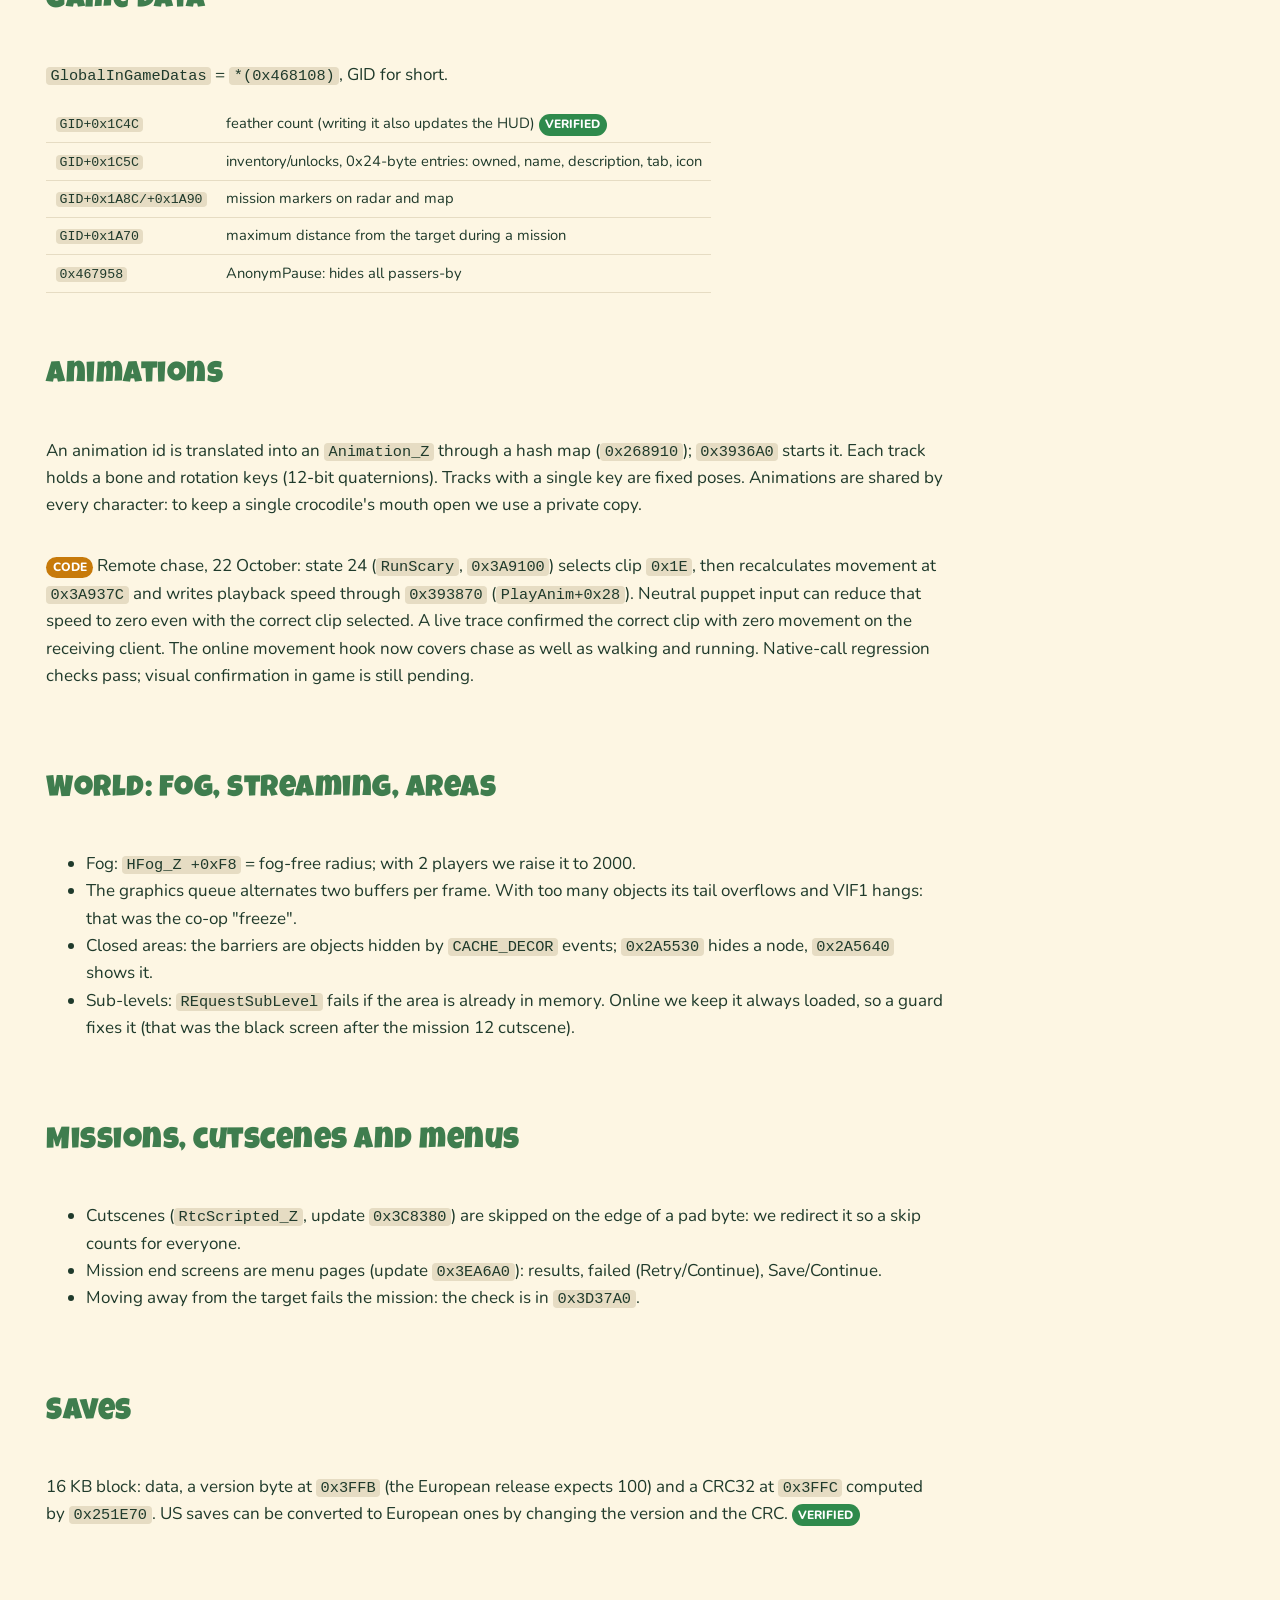
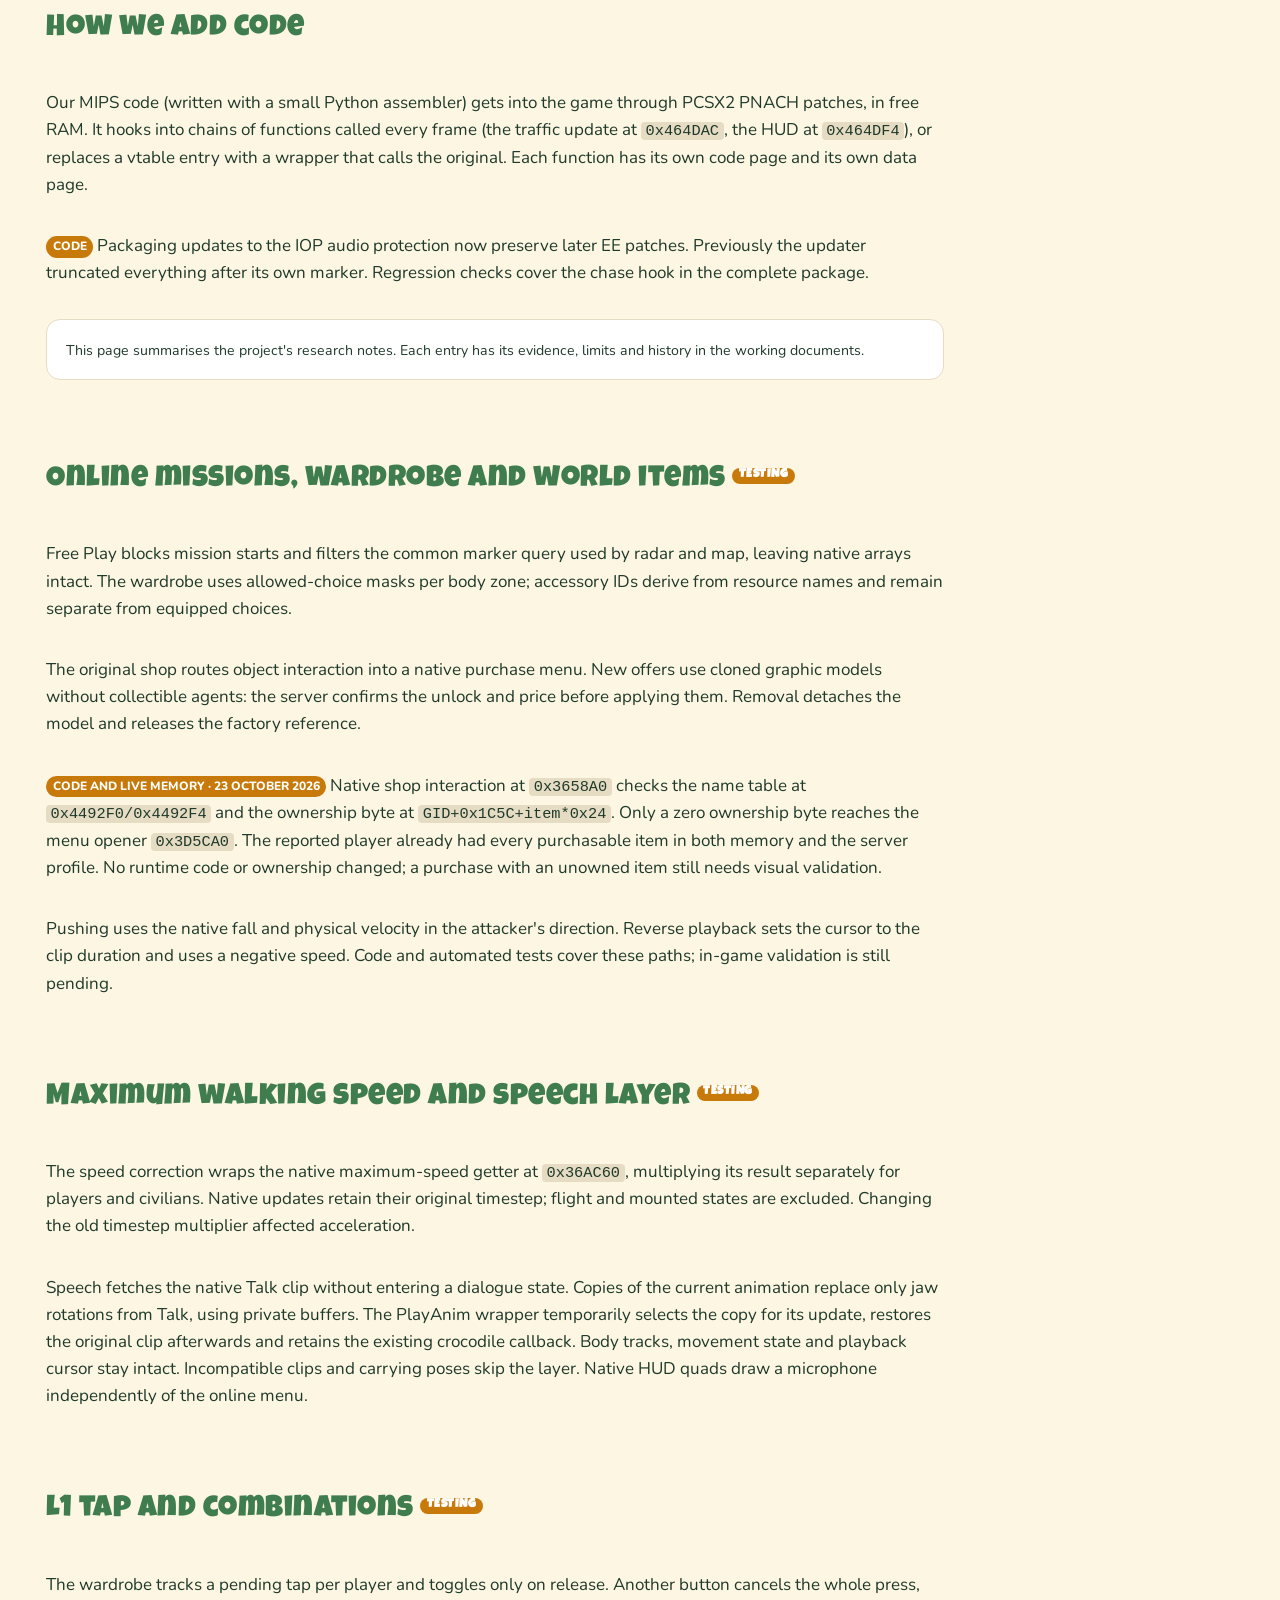
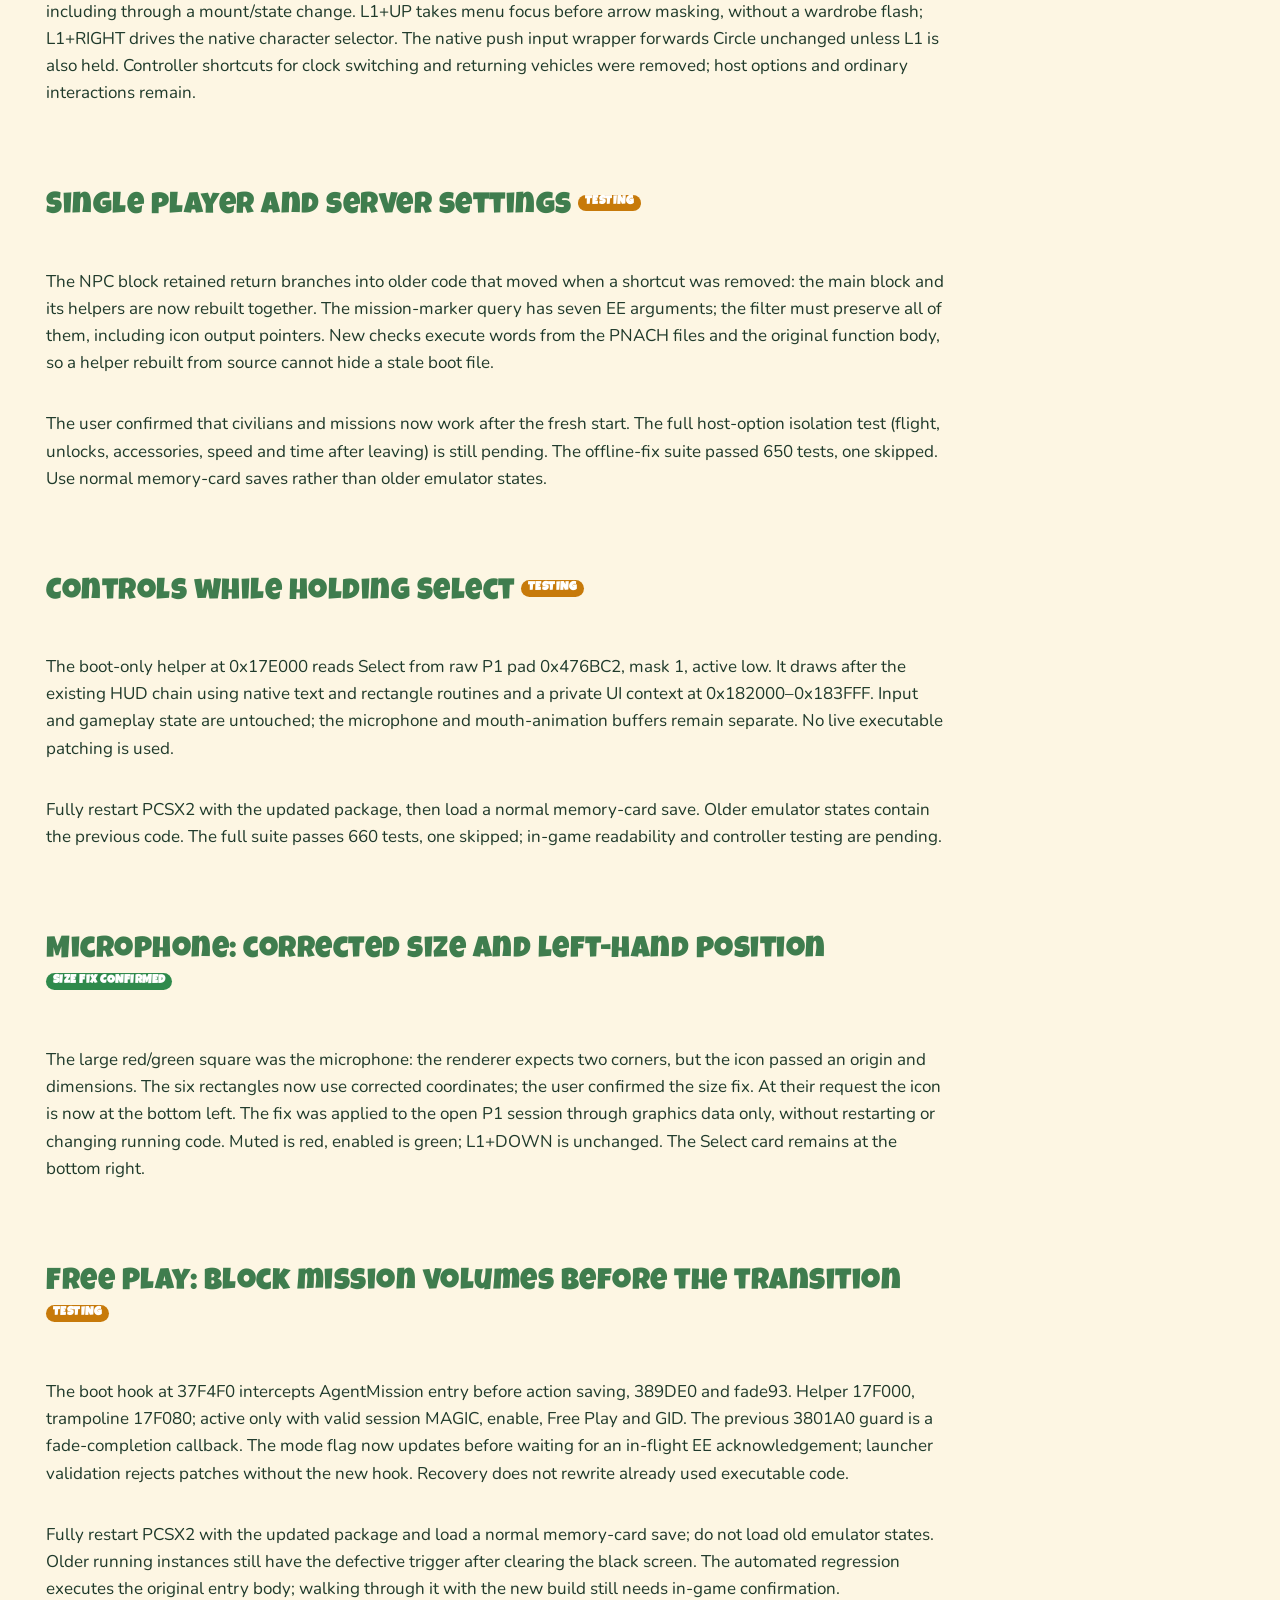
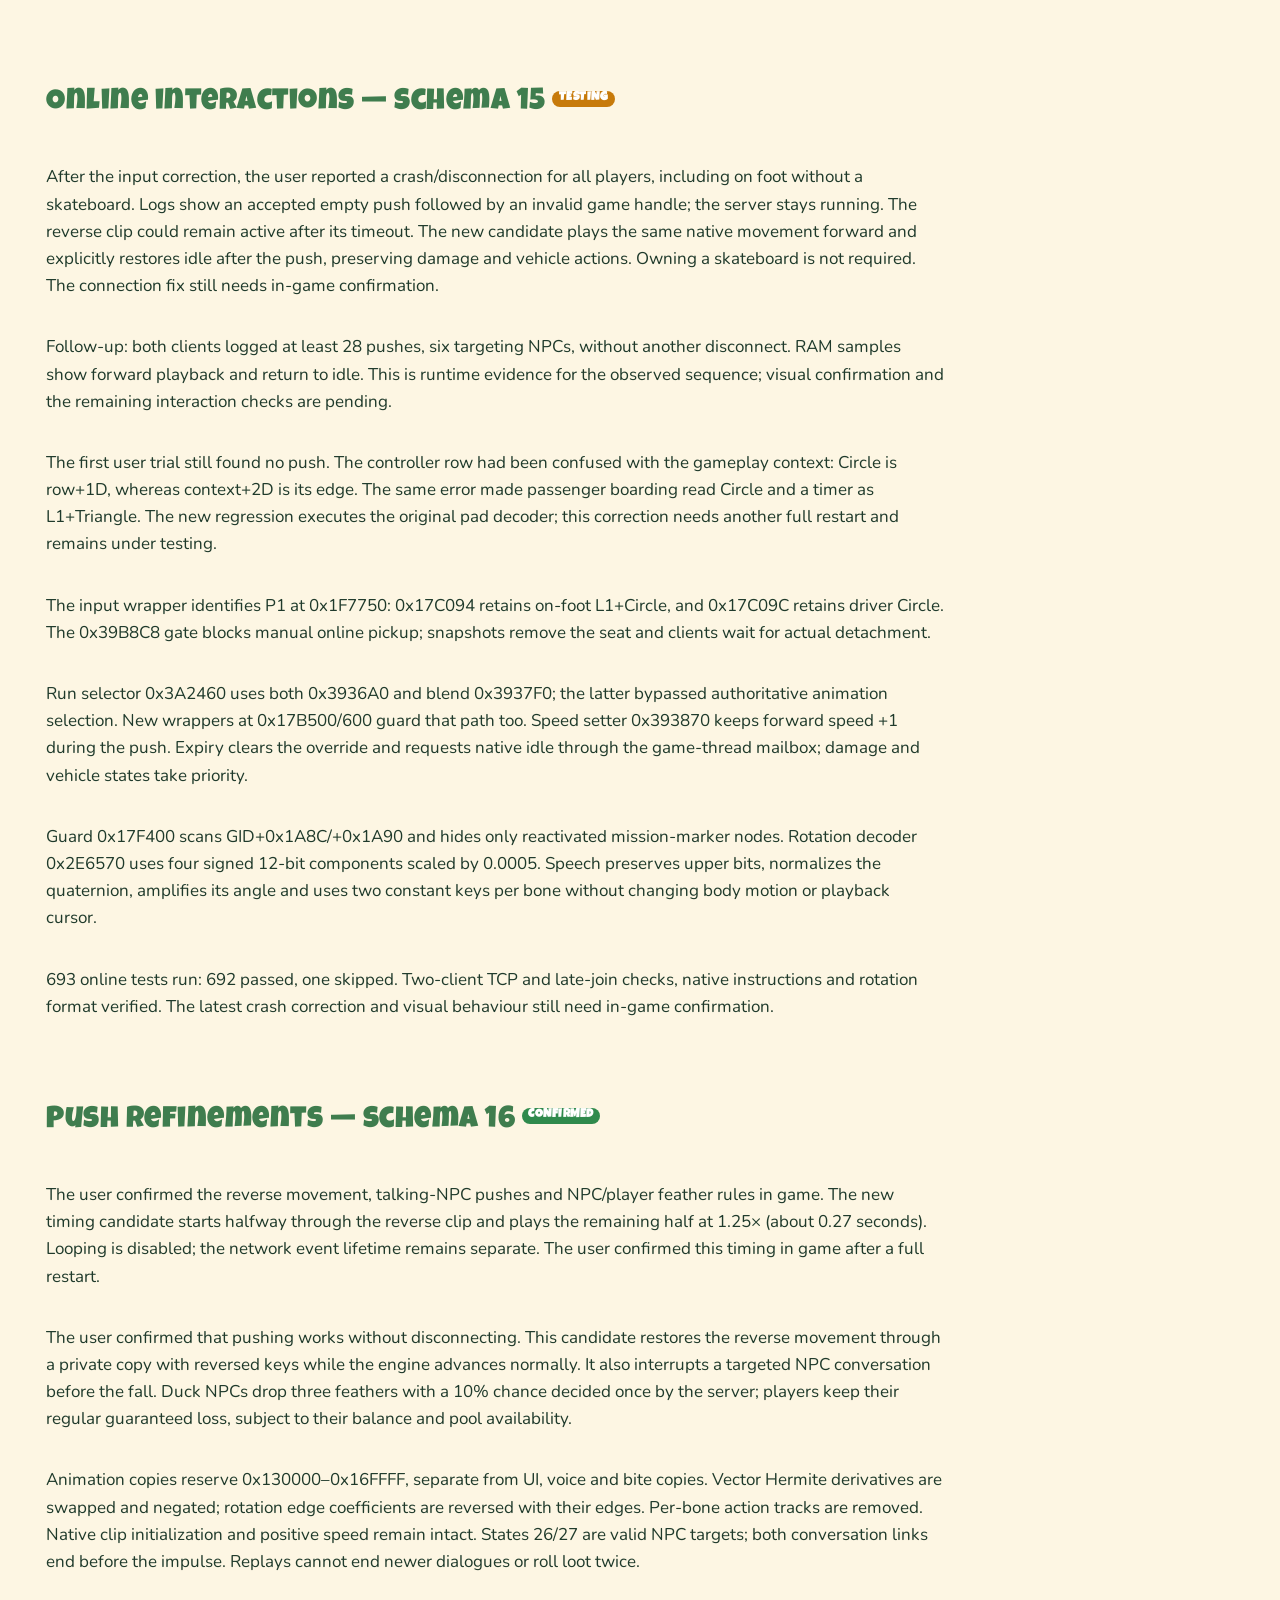
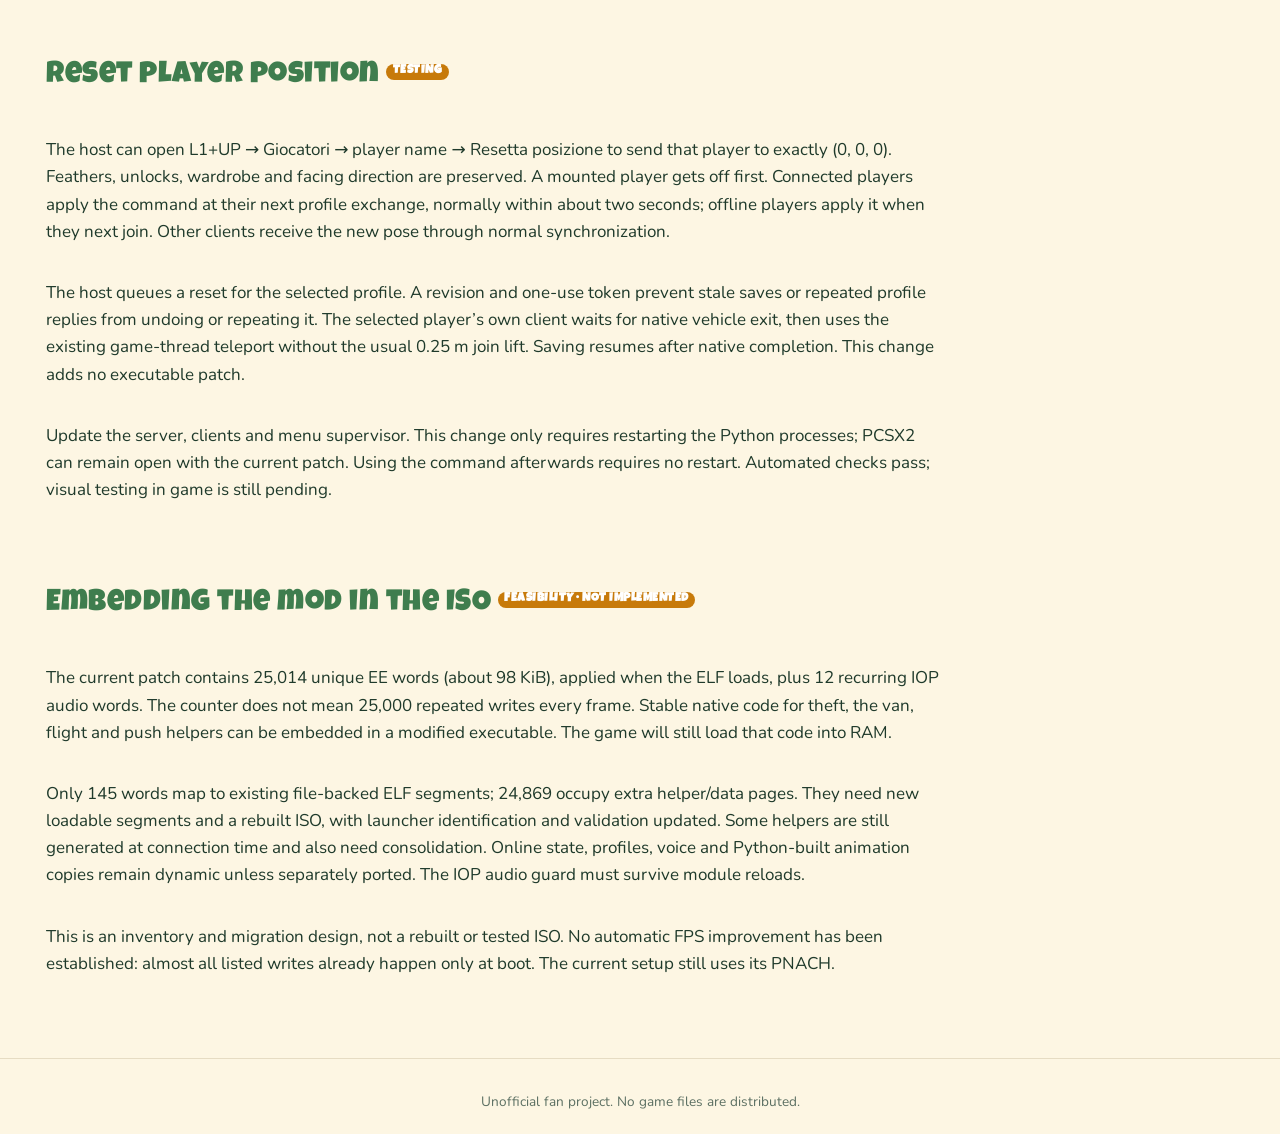
==== commit 33cb4efe: "docs: audit ISO embedding and confirm push timing" ====
--- a/engine.html
+++ b/engine.html
@@ -213,10 +213,19 @@
   <p>Run selector 0x3A2460 uses both 0x3936A0 and blend 0x3937F0; the latter bypassed authoritative animation selection. New wrappers at 0x17B500/600 guard that path too. Speed setter 0x393870 keeps forward speed +1 during the push. Expiry clears the override and requests native idle through the game-thread mailbox; damage and vehicle states take priority.</p>
   <p>Guard 0x17F400 scans GID+0x1A8C/+0x1A90 and hides only reactivated mission-marker nodes. Rotation decoder 0x2E6570 uses four signed 12-bit components scaled by 0.0005. Speech preserves upper bits, normalizes the quaternion, amplifies its angle and uses two constant keys per bone without changing body motion or playback cursor.</p>
   <p>693 online tests run: 692 passed, one skipped. Two-client TCP and late-join checks, native instructions and rotation format verified. The latest crash correction and visual behaviour still need in-game confirmation.</p>
-  <h2 id="push-refinements-23oct">Push refinements — schema 16 <span class="tag wip">testing</span></h2>
-  <p>The user confirmed the reverse movement, talking-NPC pushes and NPC/player feather rules in game. The new timing candidate starts halfway through the reverse clip and plays the remaining half at 1.25× (about 0.27 seconds). Looping is disabled; the network event lifetime remains separate. This timing adjustment needs a full restart and visual confirmation.</p>
+  <h2 id="push-refinements-23oct">Push refinements — schema 16 <span class="tag ok">confirmed</span></h2>
+  <p>The user confirmed the reverse movement, talking-NPC pushes and NPC/player feather rules in game. The new timing candidate starts halfway through the reverse clip and plays the remaining half at 1.25× (about 0.27 seconds). Looping is disabled; the network event lifetime remains separate. The user confirmed this timing in game after a full restart.</p>
   <p>The user confirmed that pushing works without disconnecting. This candidate restores the reverse movement through a private copy with reversed keys while the engine advances normally. It also interrupts a targeted NPC conversation before the fall. Duck NPCs drop three feathers with a 10% chance decided once by the server; players keep their regular guaranteed loss, subject to their balance and pool availability.</p>
   <p>Animation copies reserve 0x130000–0x16FFFF, separate from UI, voice and bite copies. Vector Hermite derivatives are swapped and negated; rotation edge coefficients are reversed with their edges. Per-bone action tracks are removed. Native clip initialization and positive speed remain intact. States 26/27 are valid NPC targets; both conversation links end before the impulse. Replays cannot end newer dialogues or roll loot twice.</p>
+  <h2 id="reset-position-23oct">Reset player position <span class="tag wip">testing</span></h2>
+  <p>The host can open L1+UP → Giocatori → player name → Resetta posizione to send that player to exactly (0, 0, 0). Feathers, unlocks, wardrobe and facing direction are preserved. A mounted player gets off first. Connected players apply the command at their next profile exchange, normally within about two seconds; offline players apply it when they next join. Other clients receive the new pose through normal synchronization.</p>
+  <p>The host queues a reset for the selected profile. A revision and one-use token prevent stale saves or repeated profile replies from undoing or repeating it. The selected player’s own client waits for native vehicle exit, then uses the existing game-thread teleport without the usual 0.25 m join lift. Saving resumes after native completion. This change adds no executable patch.</p>
+  <p>Update the server, clients and menu supervisor. This change only requires restarting the Python processes; PCSX2 can remain open with the current patch. Using the command afterwards requires no restart. Automated checks pass; visual testing in game is still pending.</p>
+
+  <h2 id="embedded-iso-23oct">Embedding the mod in the ISO <span class="tag wip">feasibility · not implemented</span></h2>
+  <p>The current patch contains 25,014 unique EE words (about 98 KiB), applied when the ELF loads, plus 12 recurring IOP audio words. The counter does not mean 25,000 repeated writes every frame. Stable native code for theft, the van, flight and push helpers can be embedded in a modified executable. The game will still load that code into RAM.</p>
+  <p>Only 145 words map to existing file-backed ELF segments; 24,869 occupy extra helper/data pages. They need new loadable segments and a rebuilt ISO, with launcher identification and validation updated. Some helpers are still generated at connection time and also need consolidation. Online state, profiles, voice and Python-built animation copies remain dynamic unless separately ported. The IOP audio guard must survive module reloads.</p>
+  <p>This is an inventory and migration design, not a rebuilt or tested ISO. No automatic FPS improvement has been established: almost all listed writes already happen only at boot. The current setup still uses its PNACH.</p>
 </main>
 <footer>Unofficial fan project. No game files are distributed.</footer>
 </body>
